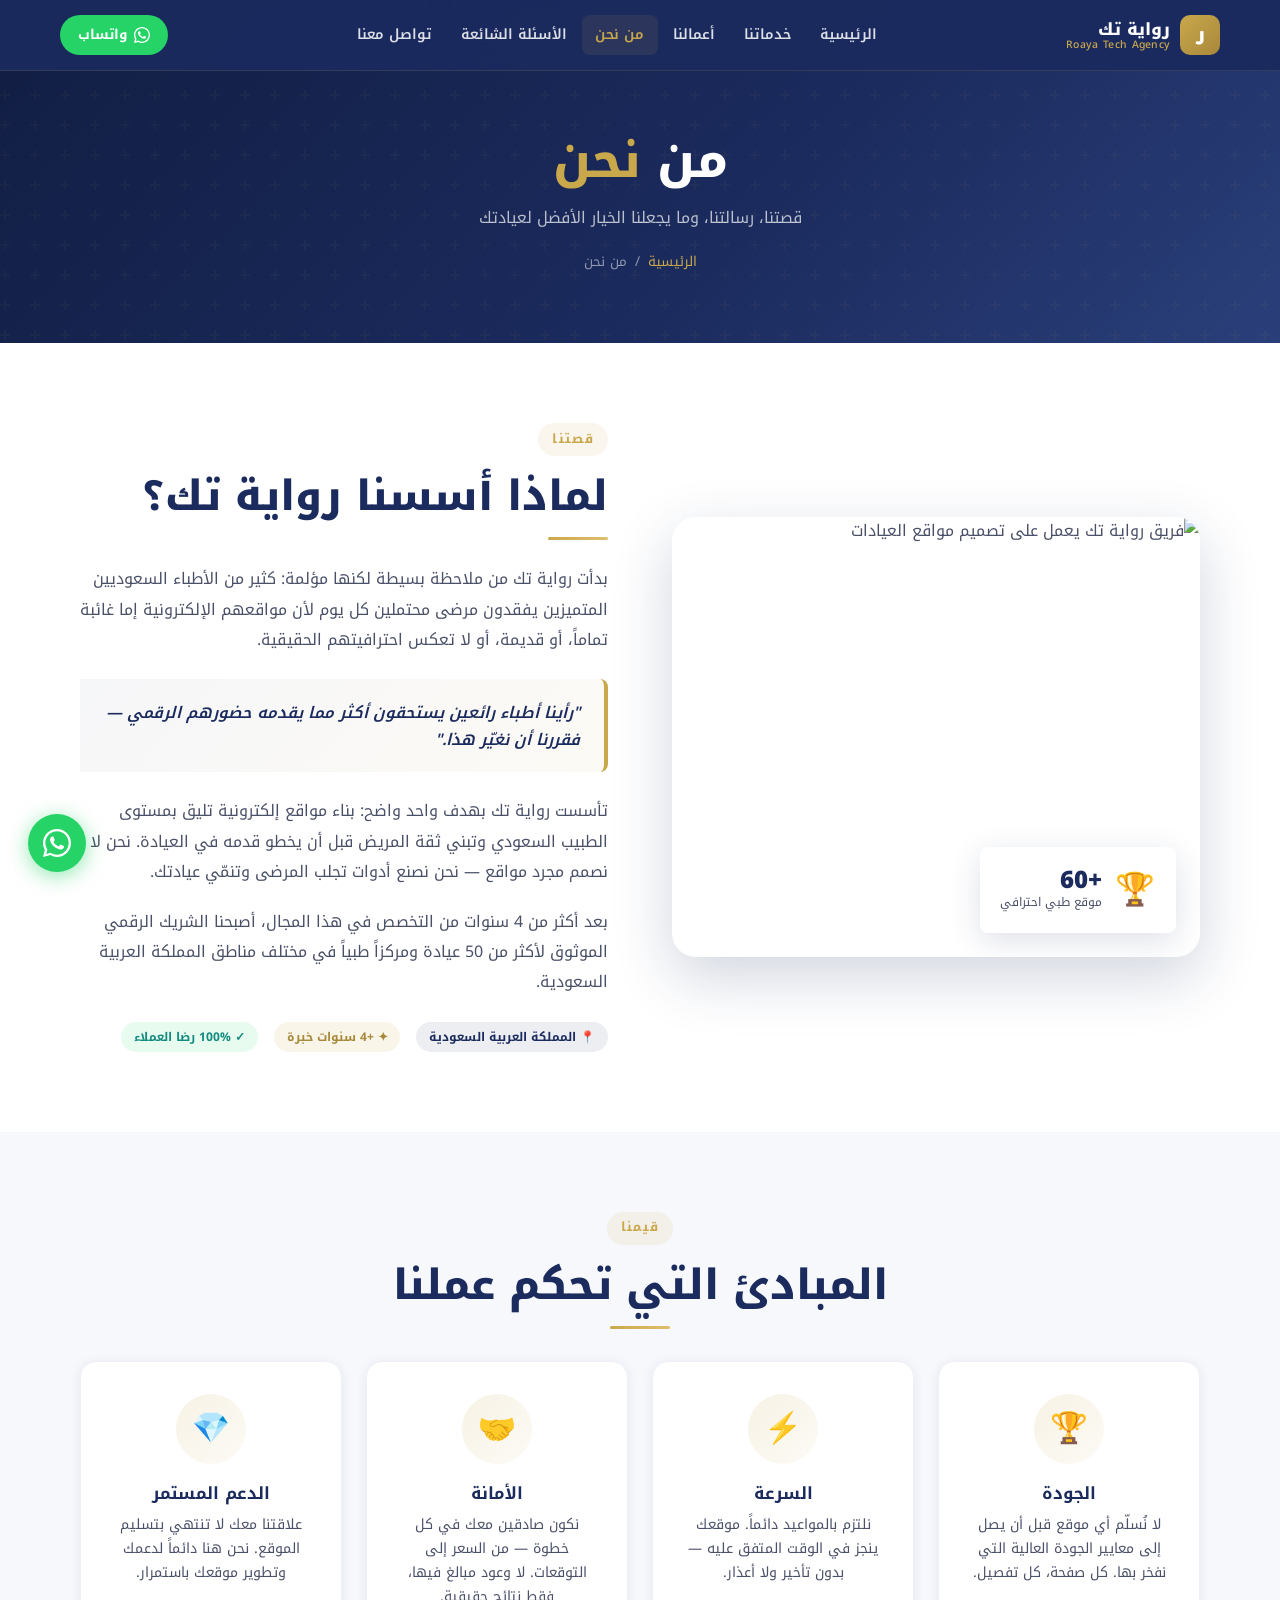
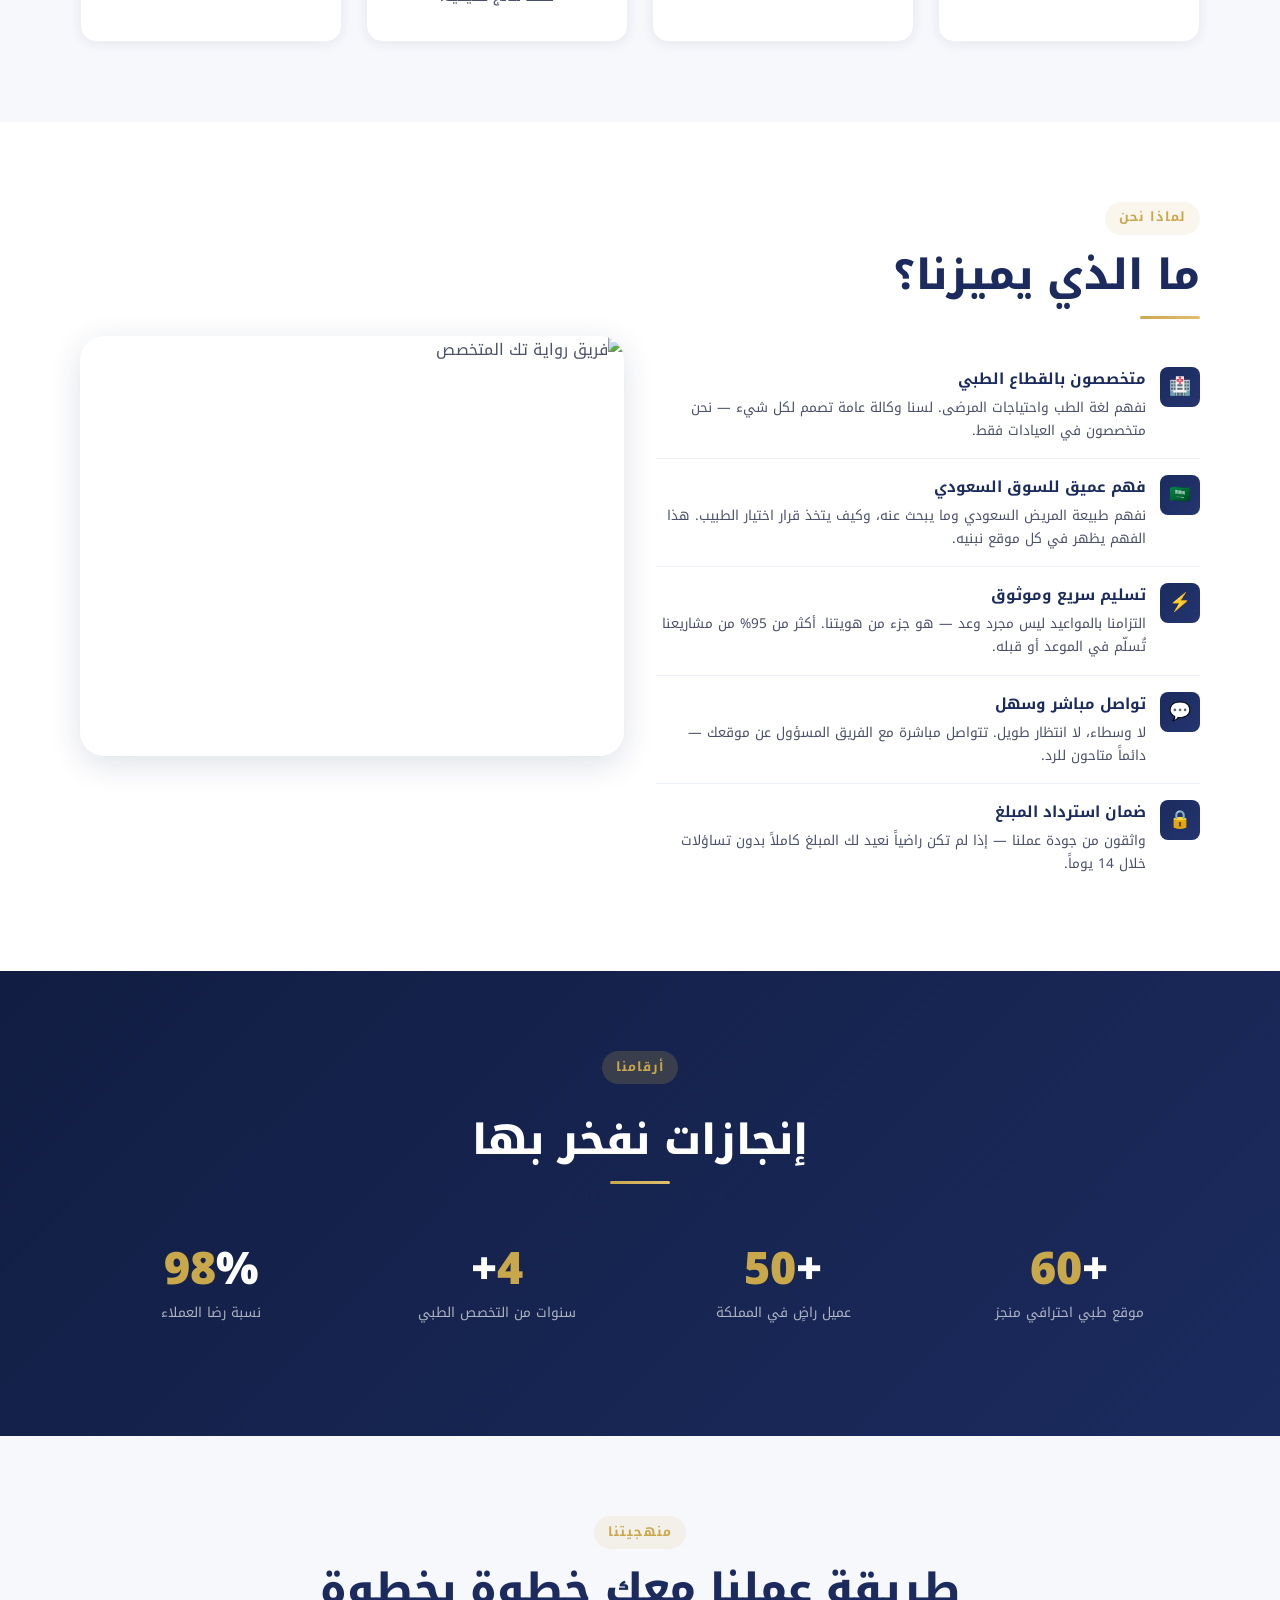
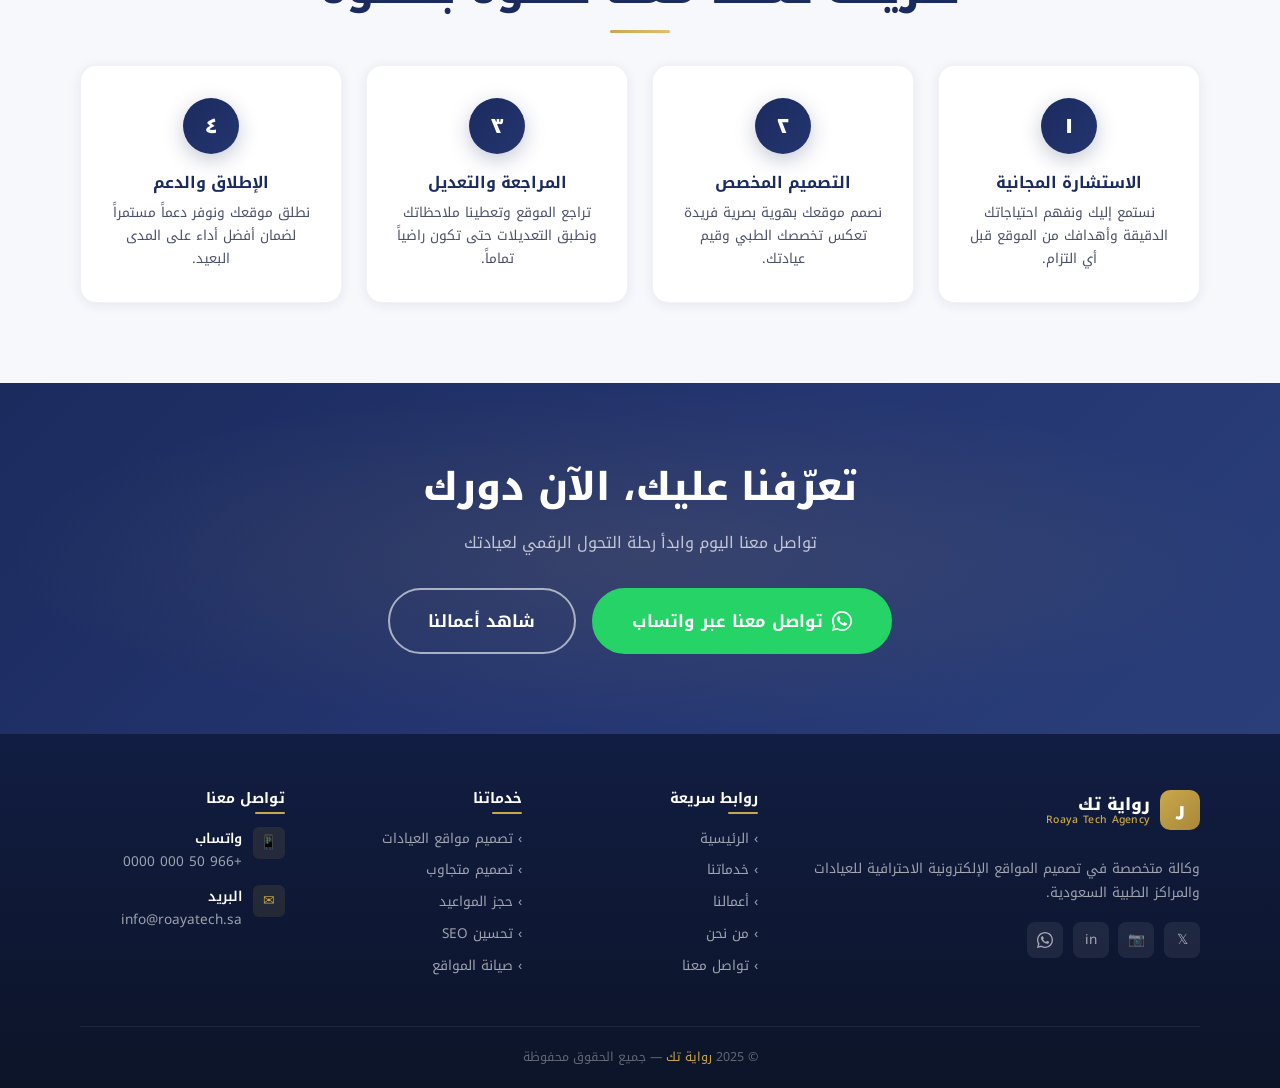
==== about.html @ 54362e65 "Initial commit — رواية تك agency website Co-authored-by: Cursor <cursoragent@cursor.com>" ====
<!DOCTYPE html>
<html lang="ar" dir="rtl">
<head>
  <meta charset="UTF-8" />
  <meta name="viewport" content="width=device-width, initial-scale=1.0" />
  <title>من نحن | رواية تك</title>
  <meta name="description" content="تعرّف على رواية تك — وكالة تصميم مواقع متخصصة في العيادات الطبية السعودية. قصتنا، قيمنا، وفريقنا." />
  <link rel="stylesheet" href="style.css" />
  <style>
    .about-story {
      display: grid;
      grid-template-columns: 1fr 1fr;
      gap: 4rem;
      align-items: center;
    }
    .about-story-img {
      border-radius: var(--radius-lg);
      overflow: hidden;
      box-shadow: var(--shadow-lg);
      position: relative;
    }
    .about-story-img img { width: 100%; height: 440px; object-fit: cover; }
    .about-story-badge {
      position: absolute;
      bottom: 1.5rem;
      right: 1.5rem;
      background: var(--white);
      border-radius: var(--radius-sm);
      padding: 1rem 1.3rem;
      box-shadow: var(--shadow-md);
      display: flex;
      align-items: center;
      gap: .8rem;
    }
    .about-badge-icon { font-size: 2rem; }
    .about-badge-num { font-size: 1.5rem; font-weight: 900; color: var(--navy); line-height: 1; }
    .about-badge-label { font-size: .75rem; color: var(--text-body); }

    .story-text { font-size: 1rem; line-height: 1.9; color: var(--text-body); margin-bottom: 1.2rem; }
    .story-highlight {
      background: linear-gradient(135deg, rgba(27,43,94,.04), rgba(201,168,76,.06));
      border-right: 4px solid var(--gold);
      padding: 1.2rem 1.5rem;
      border-radius: 0 var(--radius-sm) var(--radius-sm) 0;
      margin: 1.5rem 0;
      font-style: italic;
      color: var(--navy);
      font-weight: 600;
    }

    .values-grid { display: grid; grid-template-columns: repeat(4, 1fr); gap: 1.5rem; }

    .why-us-grid {
      display: grid;
      grid-template-columns: 1fr 1fr;
      gap: 2rem;
      align-items: center;
    }
    .why-us-list { list-style: none; }
    .why-us-item {
      display: flex;
      align-items: flex-start;
      gap: .9rem;
      padding: 1rem 0;
      border-bottom: 1px solid var(--light-gray);
    }
    .why-us-item:last-child { border-bottom: none; }
    .why-us-icon {
      width: 40px;
      height: 40px;
      border-radius: 8px;
      background: linear-gradient(135deg, var(--navy), var(--navy-light));
      color: var(--white);
      display: flex;
      align-items: center;
      justify-content: center;
      font-size: 1.1rem;
      flex-shrink: 0;
    }
    .why-us-title { font-weight: 700; color: var(--navy); font-size: .95rem; margin-bottom: .2rem; }
    .why-us-text  { font-size: .85rem; color: var(--text-body); }

    .why-us-img {
      border-radius: var(--radius-lg);
      overflow: hidden;
      box-shadow: var(--shadow-md);
    }
    .why-us-img img { width: 100%; height: 420px; object-fit: cover; }

    .stats-section { background: linear-gradient(135deg, var(--navy-dark), var(--navy)); }
    .stats-grid { display: grid; grid-template-columns: repeat(4, 1fr); gap: 1.5rem; }
    .stat-item { text-align: center; padding: 2rem 1rem; }
    .stat-num { font-size: 2.8rem; font-weight: 900; color: var(--white); line-height: 1; }
    .stat-num span { color: var(--gold); }
    .stat-label { font-size: .85rem; color: rgba(255,255,255,.65); margin-top: .5rem; }

    @media (max-width: 768px) {
      .about-story  { grid-template-columns: 1fr; }
      .about-story-img img { height: 280px; }
      .values-grid  { grid-template-columns: repeat(2, 1fr); }
      .why-us-grid  { grid-template-columns: 1fr; }
      .why-us-img   { display: none; }
      .stats-grid   { grid-template-columns: repeat(2, 1fr); }
    }
    @media (max-width: 480px) {
      .values-grid { grid-template-columns: 1fr; }
      .stats-grid  { grid-template-columns: 1fr; }
    }
  </style>
</head>
<body>

<!-- NAVBAR -->
<nav class="navbar" id="navbar">
  <div class="nav-inner">
    <a href="index.html" class="nav-logo">
      <div class="nav-logo-icon">ر</div>
      <div class="nav-logo-text">
        <span class="brand">رواية تك</span>
        <span class="tagline">Roaya Tech Agency</span>
      </div>
    </a>
    <div class="nav-links">
      <a href="index.html">الرئيسية</a>
      <a href="services.html">خدماتنا</a>
      <a href="portfolio.html">أعمالنا</a>
      <a href="about.html" class="active">من نحن</a>
      <a href="faq.html">الأسئلة الشائعة</a>
      <a href="contact.html">تواصل معنا</a>
    </div>
    <div class="nav-cta">
      <a href="https://wa.me/966500000000" target="_blank" class="nav-wa-btn">
        <svg width="16" height="16" viewBox="0 0 24 24" fill="currentColor"><path d="M17.472 14.382c-.297-.149-1.758-.867-2.03-.967-.273-.099-.471-.148-.67.15-.197.297-.767.966-.94 1.164-.173.199-.347.223-.644.075-.297-.15-1.255-.463-2.39-1.475-.883-.788-1.48-1.761-1.653-2.059-.173-.297-.018-.458.13-.606.134-.133.298-.347.446-.52.149-.174.198-.298.298-.497.099-.198.05-.371-.025-.52-.075-.149-.669-1.612-.916-2.207-.242-.579-.487-.5-.669-.51-.173-.008-.371-.01-.57-.01-.198 0-.52.074-.792.372-.272.297-1.04 1.016-1.04 2.479 0 1.462 1.065 2.875 1.213 3.074.149.198 2.096 3.2 5.077 4.487.709.306 1.262.489 1.694.625.712.227 1.36.195 1.871.118.571-.085 1.758-.719 2.006-1.413.248-.694.248-1.289.173-1.413-.074-.124-.272-.198-.57-.347z"/><path d="M12 0C5.373 0 0 5.373 0 12c0 2.124.556 4.118 1.528 5.845L0 24l6.335-1.652A11.953 11.953 0 0012 24c6.627 0 12-5.373 12-12S18.627 0 12 0zm0 22c-1.854 0-3.584-.504-5.073-1.385l-.363-.215-3.761.981.999-3.667-.236-.376A9.956 9.956 0 012 12C2 6.486 6.486 2 12 2s10 4.486 10 10-4.486 10-10 10z"/></svg>
        واتساب
      </a>
    </div>
    <div class="hamburger" id="hamburger" onclick="toggleMenu()"><span></span><span></span><span></span></div>
  </div>
</nav>
<div class="mobile-menu" id="mobileMenu">
  <a href="index.html">🏠 الرئيسية</a>
  <a href="services.html">⚡ خدماتنا</a>
  <a href="portfolio.html">🎨 أعمالنا</a>
  <a href="about.html">👥 من نحن</a>
  <a href="faq.html">❓ الأسئلة الشائعة</a>
  <a href="contact.html">📞 تواصل معنا</a>
  <a href="https://wa.me/966500000000" target="_blank" class="nav-wa-btn" style="margin-top:.5rem;justify-content:center;display:flex;">واتساب</a>
</div>

<!-- PAGE HERO -->
<section class="page-hero">
  <div class="container">
    <h1 class="page-hero-title" data-aos="fade-up">من <span>نحن</span></h1>
    <p class="page-hero-sub" data-aos="fade-up">قصتنا، رسالتنا، وما يجعلنا الخيار الأفضل لعيادتك</p>
    <div class="page-hero-breadcrumb">
      <a href="index.html">الرئيسية</a><span>/</span><span>من نحن</span>
    </div>
  </div>
</section>

<!-- OUR STORY -->
<section class="section">
  <div class="container">
    <div class="about-story">
      <div class="about-story-img" data-aos="fade-right">
        <img src="https://images.unsplash.com/photo-1519389950473-47ba0277781c?w=800&q=80" alt="فريق رواية تك يعمل على تصميم مواقع العيادات" loading="lazy" />
        <div class="about-story-badge">
          <div class="about-badge-icon">🏆</div>
          <div>
            <div class="about-badge-num">+60</div>
            <div class="about-badge-label">موقع طبي احترافي</div>
          </div>
        </div>
      </div>

      <div data-aos="fade-left">
        <span class="section-eyebrow">قصتنا</span>
        <h2 class="section-title" style="text-align:right;">لماذا أسسنا رواية تك؟</h2>
        <div class="gold-divider" style="margin:0 0 1.5rem;"></div>
        <p class="story-text">بدأت رواية تك من ملاحظة بسيطة لكنها مؤلمة: كثير من الأطباء السعوديين المتميزين يفقدون مرضى محتملين كل يوم لأن مواقعهم الإلكترونية إما غائبة تماماً، أو قديمة، أو لا تعكس احترافيتهم الحقيقية.</p>
        <div class="story-highlight">
          "رأينا أطباء رائعين يستحقون أكثر مما يقدمه حضورهم الرقمي — فقررنا أن نغيّر هذا."
        </div>
        <p class="story-text">تأسست رواية تك بهدف واحد واضح: بناء مواقع إلكترونية تليق بمستوى الطبيب السعودي وتبني ثقة المريض قبل أن يخطو قدمه في العيادة. نحن لا نصمم مجرد مواقع — نحن نصنع أدوات تجلب المرضى وتنمّي عيادتك.</p>
        <p class="story-text">بعد أكثر من 4 سنوات من التخصص في هذا المجال، أصبحنا الشريك الرقمي الموثوق لأكثر من 50 عيادة ومركزاً طبياً في مختلف مناطق المملكة العربية السعودية.</p>

        <div class="d-flex flex-wrap gap-2 mt-3">
          <div class="badge badge-navy">📍 المملكة العربية السعودية</div>
          <div class="badge badge-gold">✦ +4 سنوات خبرة</div>
          <div class="badge badge-green">✓ 100% رضا العملاء</div>
        </div>
      </div>
    </div>
  </div>
</section>

<!-- VALUES -->
<section class="section section-alt">
  <div class="container">
    <div class="text-center" data-aos="fade-up">
      <span class="section-eyebrow">قيمنا</span>
      <h2 class="section-title">المبادئ التي تحكم عملنا</h2>
      <div class="gold-divider"></div>
    </div>

    <div class="values-grid mt-4">
      <div class="value-card" data-aos="fade-up" data-aos-delay="0">
        <div class="value-icon">🏆</div>
        <h3 style="font-size:1.05rem;font-weight:700;color:var(--navy);margin-bottom:.5rem;">الجودة</h3>
        <p style="font-size:.88rem;color:var(--text-body);line-height:1.7;">لا نُسلّم أي موقع قبل أن يصل إلى معايير الجودة العالية التي نفخر بها. كل صفحة، كل تفصيل.</p>
      </div>
      <div class="value-card" data-aos="fade-up" data-aos-delay="80">
        <div class="value-icon">⚡</div>
        <h3 style="font-size:1.05rem;font-weight:700;color:var(--navy);margin-bottom:.5rem;">السرعة</h3>
        <p style="font-size:.88rem;color:var(--text-body);line-height:1.7;">نلتزم بالمواعيد دائماً. موقعك ينجز في الوقت المتفق عليه — بدون تأخير ولا أعذار.</p>
      </div>
      <div class="value-card" data-aos="fade-up" data-aos-delay="160">
        <div class="value-icon">🤝</div>
        <h3 style="font-size:1.05rem;font-weight:700;color:var(--navy);margin-bottom:.5rem;">الأمانة</h3>
        <p style="font-size:.88rem;color:var(--text-body);line-height:1.7;">نكون صادقين معك في كل خطوة — من السعر إلى التوقعات. لا وعود مبالغ فيها، فقط نتائج حقيقية.</p>
      </div>
      <div class="value-card" data-aos="fade-up" data-aos-delay="240">
        <div class="value-icon">💎</div>
        <h3 style="font-size:1.05rem;font-weight:700;color:var(--navy);margin-bottom:.5rem;">الدعم المستمر</h3>
        <p style="font-size:.88rem;color:var(--text-body);line-height:1.7;">علاقتنا معك لا تنتهي بتسليم الموقع. نحن هنا دائماً لدعمك وتطوير موقعك باستمرار.</p>
      </div>
    </div>
  </div>
</section>

<!-- WHY US -->
<section class="section">
  <div class="container">
    <div class="why-us-grid">
      <div data-aos="fade-right">
        <span class="section-eyebrow">لماذا نحن</span>
        <h2 class="section-title" style="text-align:right;">ما الذي يميزنا؟</h2>
        <div class="gold-divider" style="margin:0 0 2rem;"></div>

        <ul class="why-us-list">
          <li class="why-us-item">
            <div class="why-us-icon">🏥</div>
            <div>
              <div class="why-us-title">متخصصون بالقطاع الطبي</div>
              <div class="why-us-text">نفهم لغة الطب واحتياجات المرضى. لسنا وكالة عامة تصمم لكل شيء — نحن متخصصون في العيادات فقط.</div>
            </div>
          </li>
          <li class="why-us-item">
            <div class="why-us-icon">🇸🇦</div>
            <div>
              <div class="why-us-title">فهم عميق للسوق السعودي</div>
              <div class="why-us-text">نفهم طبيعة المريض السعودي وما يبحث عنه، وكيف يتخذ قرار اختيار الطبيب. هذا الفهم يظهر في كل موقع نبنيه.</div>
            </div>
          </li>
          <li class="why-us-item">
            <div class="why-us-icon">⚡</div>
            <div>
              <div class="why-us-title">تسليم سريع وموثوق</div>
              <div class="why-us-text">التزامنا بالمواعيد ليس مجرد وعد — هو جزء من هويتنا. أكثر من 95% من مشاريعنا تُسلّم في الموعد أو قبله.</div>
            </div>
          </li>
          <li class="why-us-item">
            <div class="why-us-icon">💬</div>
            <div>
              <div class="why-us-title">تواصل مباشر وسهل</div>
              <div class="why-us-text">لا وسطاء، لا انتظار طويل. تتواصل مباشرة مع الفريق المسؤول عن موقعك — دائماً متاحون للرد.</div>
            </div>
          </li>
          <li class="why-us-item">
            <div class="why-us-icon">🔒</div>
            <div>
              <div class="why-us-title">ضمان استرداد المبلغ</div>
              <div class="why-us-text">واثقون من جودة عملنا — إذا لم تكن راضياً نعيد لك المبلغ كاملاً بدون تساؤلات خلال 14 يوماً.</div>
            </div>
          </li>
        </ul>
      </div>

      <div class="why-us-img" data-aos="fade-left">
        <img src="https://images.unsplash.com/photo-1600880292203-757bb62b4baf?w=700&q=80" alt="فريق رواية تك المتخصص" loading="lazy" />
      </div>
    </div>
  </div>
</section>

<!-- STATS -->
<section class="stats-section section">
  <div class="container">
    <div class="text-center mb-4" data-aos="fade-up">
      <span class="section-eyebrow" style="background:rgba(201,168,76,.2);color:var(--gold);">أرقامنا</span>
      <h2 class="section-title text-white mt-2">إنجازات نفخر بها</h2>
      <div class="gold-divider"></div>
    </div>
    <div class="stats-grid">
      <div class="stat-item" data-aos="fade-up" data-aos-delay="0">
        <div class="stat-num">+<span>60</span></div>
        <div class="stat-label">موقع طبي احترافي منجز</div>
      </div>
      <div class="stat-item" data-aos="fade-up" data-aos-delay="100">
        <div class="stat-num">+<span>50</span></div>
        <div class="stat-label">عميل راضٍ في المملكة</div>
      </div>
      <div class="stat-item" data-aos="fade-up" data-aos-delay="200">
        <div class="stat-num"><span>4</span>+</div>
        <div class="stat-label">سنوات من التخصص الطبي</div>
      </div>
      <div class="stat-item" data-aos="fade-up" data-aos-delay="300">
        <div class="stat-num"><span>98</span>%</div>
        <div class="stat-label">نسبة رضا العملاء</div>
      </div>
    </div>
  </div>
</section>

<!-- PROCESS -->
<section class="section section-alt">
  <div class="container">
    <div class="text-center" data-aos="fade-up">
      <span class="section-eyebrow">منهجيتنا</span>
      <h2 class="section-title">طريقة عملنا معك خطوة بخطوة</h2>
      <div class="gold-divider"></div>
    </div>

    <div class="steps-grid mt-4">
      <div class="step-card card" data-aos="fade-up" data-aos-delay="0">
        <div class="step-number">١</div>
        <h3 class="step-title">الاستشارة المجانية</h3>
        <p class="step-text">نستمع إليك ونفهم احتياجاتك الدقيقة وأهدافك من الموقع قبل أي التزام.</p>
      </div>
      <div class="step-card card" data-aos="fade-up" data-aos-delay="100">
        <div class="step-number">٢</div>
        <h3 class="step-title">التصميم المخصص</h3>
        <p class="step-text">نصمم موقعك بهوية بصرية فريدة تعكس تخصصك الطبي وقيم عيادتك.</p>
      </div>
      <div class="step-card card" data-aos="fade-up" data-aos-delay="200">
        <div class="step-number">٣</div>
        <h3 class="step-title">المراجعة والتعديل</h3>
        <p class="step-text">تراجع الموقع وتعطينا ملاحظاتك ونطبق التعديلات حتى تكون راضياً تماماً.</p>
      </div>
      <div class="step-card card" data-aos="fade-up" data-aos-delay="300">
        <div class="step-number">٤</div>
        <h3 class="step-title">الإطلاق والدعم</h3>
        <p class="step-text">نطلق موقعك ونوفر دعماً مستمراً لضمان أفضل أداء على المدى البعيد.</p>
      </div>
    </div>
  </div>
</section>

<!-- CTA -->
<section class="cta-section">
  <div class="container">
    <div data-aos="fade-up">
      <h2 class="cta-title">تعرّفنا عليك، الآن دورك</h2>
      <p class="cta-sub">تواصل معنا اليوم وابدأ رحلة التحول الرقمي لعيادتك</p>
      <div class="cta-buttons">
        <a href="https://wa.me/966500000000?text=السلام عليكم، قرأت عن رواية تك وأريد موقعاً لعيادتي" target="_blank" class="btn btn-whatsapp btn-lg">
          <svg width="20" height="20" viewBox="0 0 24 24" fill="currentColor"><path d="M17.472 14.382c-.297-.149-1.758-.867-2.03-.967-.273-.099-.471-.148-.67.15-.197.297-.767.966-.94 1.164-.173.199-.347.223-.644.075-.297-.15-1.255-.463-2.39-1.475-.883-.788-1.48-1.761-1.653-2.059-.173-.297-.018-.458.13-.606.134-.133.298-.347.446-.52.149-.174.198-.298.298-.497.099-.198.05-.371-.025-.52-.075-.149-.669-1.612-.916-2.207-.242-.579-.487-.5-.669-.51-.173-.008-.371-.01-.57-.01-.198 0-.52.074-.792.372-.272.297-1.04 1.016-1.04 2.479 0 1.462 1.065 2.875 1.213 3.074.149.198 2.096 3.2 5.077 4.487.709.306 1.262.489 1.694.625.712.227 1.36.195 1.871.118.571-.085 1.758-.719 2.006-1.413.248-.694.248-1.289.173-1.413-.074-.124-.272-.198-.57-.347z"/><path d="M12 0C5.373 0 0 5.373 0 12c0 2.124.556 4.118 1.528 5.845L0 24l6.335-1.652A11.953 11.953 0 0012 24c6.627 0 12-5.373 12-12S18.627 0 12 0zm0 22c-1.854 0-3.584-.504-5.073-1.385l-.363-.215-3.761.981.999-3.667-.236-.376A9.956 9.956 0 012 12C2 6.486 6.486 2 12 2s10 4.486 10 10-4.486 10-10 10z"/></svg>
          تواصل معنا عبر واتساب
        </a>
        <a href="portfolio.html" class="btn btn-outline-white btn-lg">شاهد أعمالنا</a>
      </div>
    </div>
  </div>
</section>

<!-- FOOTER -->
<footer class="footer">
  <div class="container">
    <div class="footer-top">
      <div>
        <a href="index.html" class="nav-logo" style="margin-bottom:.8rem;display:inline-flex;">
          <div class="nav-logo-icon">ر</div>
          <div class="nav-logo-text">
            <span class="brand">رواية تك</span>
            <span class="tagline">Roaya Tech Agency</span>
          </div>
        </a>
        <p class="footer-brand-text">وكالة متخصصة في تصميم المواقع الإلكترونية الاحترافية للعيادات والمراكز الطبية السعودية.</p>
        <div class="footer-social">
          <a href="#" class="social-icon">𝕏</a>
          <a href="#" class="social-icon">📷</a>
          <a href="#" class="social-icon">in</a>
          <a href="https://wa.me/966500000000" target="_blank" class="social-icon"><svg width="16" height="16" viewBox="0 0 24 24" fill="currentColor"><path d="M17.472 14.382c-.297-.149-1.758-.867-2.03-.967-.273-.099-.471-.148-.67.15-.197.297-.767.966-.94 1.164-.173.199-.347.223-.644.075-.297-.15-1.255-.463-2.39-1.475-.883-.788-1.48-1.761-1.653-2.059-.173-.297-.018-.458.13-.606.134-.133.298-.347.446-.52.149-.174.198-.298.298-.497.099-.198.05-.371-.025-.52-.075-.149-.669-1.612-.916-2.207-.242-.579-.487-.5-.669-.51-.173-.008-.371-.01-.57-.01-.198 0-.52.074-.792.372-.272.297-1.04 1.016-1.04 2.479 0 1.462 1.065 2.875 1.213 3.074.149.198 2.096 3.2 5.077 4.487.709.306 1.262.489 1.694.625.712.227 1.36.195 1.871.118.571-.085 1.758-.719 2.006-1.413.248-.694.248-1.289.173-1.413-.074-.124-.272-.198-.57-.347z"/><path d="M12 0C5.373 0 0 5.373 0 12c0 2.124.556 4.118 1.528 5.845L0 24l6.335-1.652A11.953 11.953 0 0012 24c6.627 0 12-5.373 12-12S18.627 0 12 0zm0 22c-1.854 0-3.584-.504-5.073-1.385l-.363-.215-3.761.981.999-3.667-.236-.376A9.956 9.956 0 012 12C2 6.486 6.486 2 12 2s10 4.486 10 10-4.486 10-10 10z"/></svg></a>
        </div>
      </div>
      <div>
        <h4 class="footer-title">روابط سريعة</h4>
        <ul class="footer-links">
          <li><a href="index.html">› الرئيسية</a></li>
          <li><a href="services.html">› خدماتنا</a></li>
          <li><a href="portfolio.html">› أعمالنا</a></li>
          <li><a href="about.html">› من نحن</a></li>
          <li><a href="contact.html">› تواصل معنا</a></li>
        </ul>
      </div>
      <div>
        <h4 class="footer-title">خدماتنا</h4>
        <ul class="footer-links">
          <li><a href="services.html">› تصميم مواقع العيادات</a></li>
          <li><a href="services.html">› تصميم متجاوب</a></li>
          <li><a href="services.html">› حجز المواعيد</a></li>
          <li><a href="services.html">› تحسين SEO</a></li>
          <li><a href="services.html">› صيانة المواقع</a></li>
        </ul>
      </div>
      <div>
        <h4 class="footer-title">تواصل معنا</h4>
        <div class="footer-contact-item">
          <div class="footer-contact-icon">📱</div>
          <div><div style="color:var(--white);font-weight:600;">واتساب</div><div>+966 50 000 0000</div></div>
        </div>
        <div class="footer-contact-item">
          <div class="footer-contact-icon">✉</div>
          <div><div style="color:var(--white);font-weight:600;">البريد</div><div>info@roayatech.sa</div></div>
        </div>
      </div>
    </div>
  </div>
  <div class="footer-bottom">© 2025 <span>رواية تك</span> — جميع الحقوق محفوظة</div>
</footer>

<a href="https://wa.me/966500000000" target="_blank" class="float-wa">
  <svg viewBox="0 0 24 24"><path d="M17.472 14.382c-.297-.149-1.758-.867-2.03-.967-.273-.099-.471-.148-.67.15-.197.297-.767.966-.94 1.164-.173.199-.347.223-.644.075-.297-.15-1.255-.463-2.39-1.475-.883-.788-1.48-1.761-1.653-2.059-.173-.297-.018-.458.13-.606.134-.133.298-.347.446-.52.149-.174.198-.298.298-.497.099-.198.05-.371-.025-.52-.075-.149-.669-1.612-.916-2.207-.242-.579-.487-.5-.669-.51-.173-.008-.371-.01-.57-.01-.198 0-.52.074-.792.372-.272.297-1.04 1.016-1.04 2.479 0 1.462 1.065 2.875 1.213 3.074.149.198 2.096 3.2 5.077 4.487.709.306 1.262.489 1.694.625.712.227 1.36.195 1.871.118.571-.085 1.758-.719 2.006-1.413.248-.694.248-1.289.173-1.413-.074-.124-.272-.198-.57-.347z"/><path d="M12 0C5.373 0 0 5.373 0 12c0 2.124.556 4.118 1.528 5.845L0 24l6.335-1.652A11.953 11.953 0 0012 24c6.627 0 12-5.373 12-12S18.627 0 12 0zm0 22c-1.854 0-3.584-.504-5.073-1.385l-.363-.215-3.761.981.999-3.667-.236-.376A9.956 9.956 0 012 12C2 6.486 6.486 2 12 2s10 4.486 10 10-4.486 10-10 10z"/></svg>
</a>

<script>
  window.addEventListener('scroll', () => {
    document.getElementById('navbar').classList.toggle('scrolled', window.scrollY > 60);
  });
  function toggleMenu() { document.getElementById('mobileMenu').classList.toggle('open'); }

  const observer = new IntersectionObserver((entries) => {
    entries.forEach(e => { if (e.isIntersecting) e.target.classList.add('aos-animate'); });
  }, { threshold: 0.1, rootMargin: '0px 0px -50px 0px' });
  document.querySelectorAll('[data-aos]').forEach(el => {
    el.style.transitionDelay = (el.dataset.aosDelay || 0) + 'ms';
    observer.observe(el);
  });
</script>
</body>
</html>
---- style.css ----
/* ================================================================
   رواية تك — Roaya Tech | Shared Stylesheet
   Color Palette: Navy #1B2B5E | White #FFFFFF | Gold #C9A84C
   Font: Noto Kufi Arabic
================================================================ */

@import url('https://fonts.googleapis.com/css2?family=Noto+Kufi+Arabic:wght@300;400;500;600;700;800;900&display=swap');

/* ─── CSS Variables ─────────────────────────────────────────── */
:root {
  --navy:        #1B2B5E;
  --navy-dark:   #111d42;
  --navy-light:  #243570;
  --gold:        #C9A84C;
  --gold-light:  #e0bf6e;
  --gold-dark:   #a8883a;
  --white:       #FFFFFF;
  --off-white:   #F7F8FC;
  --light-gray:  #EEF0F7;
  --mid-gray:    #9AA0B9;
  --text-dark:   #1a1f36;
  --text-body:   #4a5068;
  --green-wa:    #25D366;
  --green-wa-dk: #128C7E;
  --shadow-sm:   0 2px 12px rgba(27,43,94,.08);
  --shadow-md:   0 8px 32px rgba(27,43,94,.14);
  --shadow-lg:   0 20px 60px rgba(27,43,94,.20);
  --radius-sm:   8px;
  --radius-md:   16px;
  --radius-lg:   24px;
  --radius-xl:   40px;
  --transition:  .35s cubic-bezier(.4,0,.2,1);
}

/* ─── Reset & Base ──────────────────────────────────────────── */
*, *::before, *::after { box-sizing: border-box; margin: 0; padding: 0; }

html {
  scroll-behavior: smooth;
  font-size: 16px;
}

body {
  font-family: 'Noto Kufi Arabic', sans-serif;
  direction: rtl;
  text-align: right;
  background: var(--white);
  color: var(--text-body);
  line-height: 1.7;
  overflow-x: hidden;
}

img { max-width: 100%; display: block; }
a  { text-decoration: none; color: inherit; }
ul { list-style: none; }
button { font-family: inherit; cursor: pointer; border: none; outline: none; }

/* ─── Typography ────────────────────────────────────────────── */
h1, h2, h3, h4, h5 {
  font-family: 'Noto Kufi Arabic', sans-serif;
  color: var(--text-dark);
  line-height: 1.3;
  font-weight: 800;
}

.section-eyebrow {
  display: inline-block;
  font-size: .8rem;
  font-weight: 700;
  letter-spacing: .08em;
  color: var(--gold);
  background: rgba(201,168,76,.10);
  padding: .35rem .9rem;
  border-radius: 50px;
  margin-bottom: .9rem;
  text-transform: uppercase;
}

.section-title {
  font-size: clamp(1.7rem, 4vw, 2.6rem);
  color: var(--navy);
  margin-bottom: .8rem;
}

.section-sub {
  font-size: 1rem;
  color: var(--text-body);
  max-width: 560px;
  margin: 0 auto 2.5rem;
}

.text-center { text-align: center; }
.text-white  { color: var(--white) !important; }
.text-gold   { color: var(--gold) !important; }
.text-navy   { color: var(--navy) !important; }

/* ─── Layout Helpers ────────────────────────────────────────── */
.container {
  width: 100%;
  max-width: 1160px;
  margin: 0 auto;
  padding: 0 1.25rem;
}

.section {
  padding: 80px 0;
}

.section-alt {
  background: var(--off-white);
}

/* ─── Buttons ───────────────────────────────────────────────── */
.btn {
  display: inline-flex;
  align-items: center;
  gap: .55rem;
  padding: .85rem 2rem;
  border-radius: 50px;
  font-size: .95rem;
  font-weight: 700;
  font-family: 'Noto Kufi Arabic', sans-serif;
  transition: var(--transition);
  white-space: nowrap;
  cursor: pointer;
  border: 2px solid transparent;
}

.btn-primary {
  background: var(--navy);
  color: var(--white);
  border-color: var(--navy);
}
.btn-primary:hover {
  background: var(--navy-dark);
  border-color: var(--navy-dark);
  transform: translateY(-2px);
  box-shadow: 0 8px 24px rgba(27,43,94,.35);
}

.btn-gold {
  background: var(--gold);
  color: var(--white);
  border-color: var(--gold);
}
.btn-gold:hover {
  background: var(--gold-dark);
  border-color: var(--gold-dark);
  transform: translateY(-2px);
  box-shadow: 0 8px 24px rgba(201,168,76,.40);
}

.btn-whatsapp {
  background: var(--green-wa);
  color: var(--white);
  border-color: var(--green-wa);
}
.btn-whatsapp:hover {
  background: var(--green-wa-dk);
  border-color: var(--green-wa-dk);
  transform: translateY(-2px);
  box-shadow: 0 8px 24px rgba(37,211,102,.40);
}

.btn-outline {
  background: transparent;
  color: var(--navy);
  border-color: var(--navy);
}
.btn-outline:hover {
  background: var(--navy);
  color: var(--white);
  transform: translateY(-2px);
}

.btn-outline-white {
  background: transparent;
  color: var(--white);
  border-color: rgba(255,255,255,.6);
}
.btn-outline-white:hover {
  background: var(--white);
  color: var(--navy);
}

.btn-lg { padding: 1.05rem 2.4rem; font-size: 1.05rem; }
.btn-sm { padding: .55rem 1.3rem; font-size: .85rem; }

/* ─── Navbar ────────────────────────────────────────────────── */
.navbar {
  position: fixed;
  top: 0;
  right: 0;
  left: 0;
  z-index: 1000;
  background: rgba(27,43,94,.95);
  backdrop-filter: blur(14px);
  -webkit-backdrop-filter: blur(14px);
  border-bottom: 1px solid rgba(201,168,76,.15);
  transition: var(--transition);
}

.navbar.scrolled {
  background: rgba(17,29,66,.98);
  box-shadow: var(--shadow-md);
}

.nav-inner {
  display: flex;
  align-items: center;
  justify-content: space-between;
  height: 70px;
  padding: 0 1.25rem;
  max-width: 1200px;
  margin: 0 auto;
}

.nav-logo {
  display: flex;
  align-items: center;
  gap: .6rem;
}

.nav-logo-icon {
  width: 40px;
  height: 40px;
  background: linear-gradient(135deg, var(--gold), var(--gold-dark));
  border-radius: 10px;
  display: flex;
  align-items: center;
  justify-content: center;
  font-size: 1.1rem;
  font-weight: 900;
  color: var(--white);
}

.nav-logo-text {
  display: flex;
  flex-direction: column;
  line-height: 1.1;
}

.nav-logo-text .brand { font-size: 1.05rem; font-weight: 800; color: var(--white); }
.nav-logo-text .tagline { font-size: .65rem; font-weight: 500; color: var(--gold); letter-spacing: .03em; }

.nav-links {
  display: flex;
  align-items: center;
  gap: .1rem;
}

.nav-links a {
  color: rgba(255,255,255,.85);
  font-size: .88rem;
  font-weight: 600;
  padding: .5rem .85rem;
  border-radius: 8px;
  transition: var(--transition);
}

.nav-links a:hover,
.nav-links a.active {
  color: var(--gold);
  background: rgba(201,168,76,.10);
}

.nav-cta {
  display: flex;
  align-items: center;
  gap: .75rem;
}

.nav-wa-btn {
  display: flex;
  align-items: center;
  gap: .4rem;
  background: var(--green-wa);
  color: var(--white);
  padding: .5rem 1.1rem;
  border-radius: 50px;
  font-size: .85rem;
  font-weight: 700;
  transition: var(--transition);
}

.nav-wa-btn:hover {
  background: var(--green-wa-dk);
  transform: translateY(-1px);
}

.hamburger {
  display: none;
  flex-direction: column;
  gap: 5px;
  cursor: pointer;
  padding: .3rem;
}

.hamburger span {
  display: block;
  width: 24px;
  height: 2px;
  background: var(--white);
  border-radius: 2px;
  transition: var(--transition);
}

/* Mobile nav */
.mobile-menu {
  display: none;
  position: fixed;
  top: 70px;
  right: 0;
  left: 0;
  background: var(--navy-dark);
  padding: 1rem 1.25rem;
  z-index: 999;
  border-bottom: 1px solid rgba(201,168,76,.15);
  animation: slideDown .25s ease;
}

.mobile-menu.open { display: block; }

.mobile-menu a {
  display: block;
  color: rgba(255,255,255,.85);
  font-size: .95rem;
  font-weight: 600;
  padding: .8rem .5rem;
  border-bottom: 1px solid rgba(255,255,255,.06);
  transition: var(--transition);
}

.mobile-menu a:hover { color: var(--gold); }
.mobile-menu .nav-wa-btn { margin-top: .75rem; justify-content: center; width: 100%; padding: .8rem; }

@keyframes slideDown {
  from { opacity: 0; transform: translateY(-10px); }
  to   { opacity: 1; transform: translateY(0); }
}

/* ─── Floating WhatsApp Button ──────────────────────────────── */
.float-wa {
  position: fixed;
  bottom: 1.75rem;
  left: 1.75rem;
  z-index: 900;
  width: 58px;
  height: 58px;
  border-radius: 50%;
  background: var(--green-wa);
  display: flex;
  align-items: center;
  justify-content: center;
  box-shadow: 0 4px 20px rgba(37,211,102,.5);
  transition: var(--transition);
  animation: pulse-wa 2.5s infinite;
}

.float-wa:hover {
  background: var(--green-wa-dk);
  transform: scale(1.1);
}

.float-wa svg { width: 28px; height: 28px; fill: var(--white); }

@keyframes pulse-wa {
  0%   { box-shadow: 0 0 0 0 rgba(37,211,102,.5); }
  70%  { box-shadow: 0 0 0 14px rgba(37,211,102,0); }
  100% { box-shadow: 0 0 0 0 rgba(37,211,102,0); }
}

/* ─── Page Hero Banner (inner pages) ───────────────────────── */
.page-hero {
  background: linear-gradient(135deg, var(--navy-dark) 0%, var(--navy) 60%, #2a3f7a 100%);
  padding: 130px 0 70px;
  text-align: center;
  position: relative;
  overflow: hidden;
}

.page-hero::before {
  content: '';
  position: absolute;
  inset: 0;
  background: url("data:image/svg+xml,%3Csvg width='60' height='60' viewBox='0 0 60 60' xmlns='http://www.w3.org/2000/svg'%3E%3Cg fill='none' fill-rule='evenodd'%3E%3Cg fill='%23C9A84C' fill-opacity='0.04'%3E%3Cpath d='M36 34v-4h-2v4h-4v2h4v4h2v-4h4v-2h-4zm0-30V0h-2v4h-4v2h4v4h2V6h4V4h-4zM6 34v-4H4v4H0v2h4v4h2v-4h4v-2H6zM6 4V0H4v4H0v2h4v4h2V6h4V4H6z'/%3E%3C/g%3E%3C/g%3E%3C/svg%3E");
}

.page-hero-title {
  font-size: clamp(1.8rem, 5vw, 3rem);
  color: var(--white);
  position: relative;
}

.page-hero-title span { color: var(--gold); }

.page-hero-sub {
  color: rgba(255,255,255,.7);
  font-size: 1rem;
  margin-top: .7rem;
  position: relative;
}

.page-hero-breadcrumb {
  display: flex;
  align-items: center;
  justify-content: center;
  gap: .5rem;
  margin-top: 1.2rem;
  font-size: .85rem;
  color: rgba(255,255,255,.5);
  position: relative;
}

.page-hero-breadcrumb a { color: var(--gold); }
.page-hero-breadcrumb a:hover { text-decoration: underline; }

/* ─── Cards ─────────────────────────────────────────────────── */
.card {
  background: var(--white);
  border-radius: var(--radius-md);
  box-shadow: var(--shadow-sm);
  padding: 2rem;
  transition: var(--transition);
  border: 1px solid rgba(27,43,94,.06);
}

.card:hover {
  box-shadow: var(--shadow-md);
  transform: translateY(-4px);
}

.card-icon {
  width: 60px;
  height: 60px;
  border-radius: var(--radius-sm);
  background: linear-gradient(135deg, rgba(201,168,76,.15), rgba(201,168,76,.05));
  display: flex;
  align-items: center;
  justify-content: center;
  margin-bottom: 1.25rem;
  font-size: 1.6rem;
  color: var(--gold);
}

.card-title {
  font-size: 1.1rem;
  font-weight: 700;
  color: var(--navy);
  margin-bottom: .5rem;
}

.card-text { font-size: .9rem; color: var(--text-body); }

/* ─── Grid Helpers ──────────────────────────────────────────── */
.grid-2 { display: grid; grid-template-columns: repeat(2, 1fr); gap: 1.5rem; }
.grid-3 { display: grid; grid-template-columns: repeat(3, 1fr); gap: 1.5rem; }
.grid-4 { display: grid; grid-template-columns: repeat(4, 1fr); gap: 1.5rem; }

/* ─── Trust / Stats Bar ─────────────────────────────────────── */
.trust-bar {
  background: var(--white);
  border-radius: var(--radius-md);
  box-shadow: var(--shadow-lg);
  display: flex;
  align-items: center;
  justify-content: space-around;
  padding: 1.75rem 2rem;
  gap: 1rem;
}

.trust-item {
  text-align: center;
  flex: 1;
}

.trust-item + .trust-item {
  border-right: 1px solid var(--light-gray);
}

.trust-number {
  font-size: 2rem;
  font-weight: 900;
  color: var(--navy);
  line-height: 1;
}

.trust-number span { color: var(--gold); }
.trust-label { font-size: .78rem; color: var(--text-body); margin-top: .3rem; font-weight: 600; }

/* ─── Process / Steps ───────────────────────────────────────── */
.steps-grid {
  display: grid;
  grid-template-columns: repeat(4, 1fr);
  gap: 1.5rem;
  position: relative;
}

.step-card {
  text-align: center;
  padding: 2rem 1.5rem;
  position: relative;
}

.step-number {
  width: 56px;
  height: 56px;
  border-radius: 50%;
  background: linear-gradient(135deg, var(--navy), var(--navy-light));
  color: var(--white);
  font-size: 1.3rem;
  font-weight: 900;
  display: flex;
  align-items: center;
  justify-content: center;
  margin: 0 auto 1.2rem;
  box-shadow: 0 6px 20px rgba(27,43,94,.25);
}

.step-title {
  font-size: 1rem;
  font-weight: 700;
  color: var(--navy);
  margin-bottom: .4rem;
}

.step-text { font-size: .85rem; color: var(--text-body); }

.step-connector {
  position: absolute;
  top: 50px;
  left: -30%;
  width: 60%;
  height: 2px;
  background: linear-gradient(90deg, var(--gold), transparent);
  z-index: -1;
}

/* ─── Pricing ───────────────────────────────────────────────── */
.pricing-grid {
  display: grid;
  grid-template-columns: repeat(3, 1fr);
  gap: 1.75rem;
  align-items: start;
}

.pricing-card {
  background: var(--white);
  border-radius: var(--radius-md);
  box-shadow: var(--shadow-sm);
  overflow: hidden;
  border: 2px solid var(--light-gray);
  transition: var(--transition);
}

.pricing-card:hover {
  transform: translateY(-6px);
  box-shadow: var(--shadow-md);
}

.pricing-card.featured {
  border-color: var(--gold);
  transform: scale(1.03);
  box-shadow: var(--shadow-md);
}

.pricing-card.featured:hover {
  transform: scale(1.03) translateY(-6px);
}

.pricing-badge {
  background: var(--gold);
  color: var(--white);
  text-align: center;
  font-size: .78rem;
  font-weight: 700;
  padding: .4rem;
  letter-spacing: .05em;
}

.pricing-header {
  padding: 2rem;
  text-align: center;
  background: var(--off-white);
  border-bottom: 1px solid var(--light-gray);
}

.pricing-card.featured .pricing-header { background: linear-gradient(135deg, var(--navy), var(--navy-light)); }
.pricing-card.featured .pricing-name  { color: var(--white); }
.pricing-card.featured .pricing-price { color: var(--gold); }
.pricing-card.featured .pricing-period { color: rgba(255,255,255,.6); }

.pricing-name  { font-size: 1.1rem; font-weight: 700; color: var(--navy); margin-bottom: .5rem; }
.pricing-price { font-size: 2.4rem; font-weight: 900; color: var(--navy); line-height: 1; }
.pricing-price sub { font-size: .9rem; font-weight: 600; vertical-align: baseline; }
.pricing-period { font-size: .8rem; color: var(--mid-gray); margin-top: .2rem; }

.pricing-body { padding: 1.75rem 2rem; }

.pricing-feature {
  display: flex;
  align-items: flex-start;
  gap: .65rem;
  padding: .55rem 0;
  font-size: .9rem;
  color: var(--text-body);
  border-bottom: 1px solid var(--light-gray);
}

.pricing-feature:last-child { border-bottom: none; }

.pricing-feature .check { color: var(--green-wa); font-size: 1rem; flex-shrink: 0; margin-top: .1rem; }
.pricing-feature .cross { color: var(--mid-gray); font-size: 1rem; flex-shrink: 0; margin-top: .1rem; }

.pricing-footer { padding: 0 2rem 2rem; }
.pricing-footer .btn { width: 100%; justify-content: center; }

/* ─── Testimonials ──────────────────────────────────────────── */
.testimonial-card {
  background: var(--white);
  border-radius: var(--radius-md);
  padding: 2rem;
  box-shadow: var(--shadow-sm);
  border: 1px solid var(--light-gray);
  transition: var(--transition);
  position: relative;
}

.testimonial-card:hover { box-shadow: var(--shadow-md); transform: translateY(-3px); }

.testimonial-quote {
  position: absolute;
  top: 1.2rem;
  left: 1.5rem;
  font-size: 3rem;
  color: var(--gold);
  opacity: .2;
  font-family: serif;
  line-height: 1;
}

.testimonial-stars {
  color: var(--gold);
  font-size: 1rem;
  letter-spacing: .1em;
  margin-bottom: .9rem;
}

.testimonial-text {
  font-size: .9rem;
  color: var(--text-body);
  line-height: 1.8;
  margin-bottom: 1.25rem;
}

.testimonial-author { display: flex; align-items: center; gap: .85rem; }

.testimonial-avatar {
  width: 46px;
  height: 46px;
  border-radius: 50%;
  background: linear-gradient(135deg, var(--navy), var(--navy-light));
  display: flex;
  align-items: center;
  justify-content: center;
  color: var(--white);
  font-weight: 700;
  font-size: .95rem;
  flex-shrink: 0;
}

.testimonial-name { font-weight: 700; font-size: .92rem; color: var(--navy); }
.testimonial-clinic { font-size: .78rem; color: var(--mid-gray); }

/* ─── FAQ Accordion ─────────────────────────────────────────── */
.faq-item {
  background: var(--white);
  border-radius: var(--radius-sm);
  margin-bottom: .9rem;
  box-shadow: var(--shadow-sm);
  border: 1px solid var(--light-gray);
  overflow: hidden;
  transition: var(--transition);
}

.faq-item.open { box-shadow: var(--shadow-md); border-color: rgba(201,168,76,.3); }

.faq-question {
  width: 100%;
  text-align: right;
  background: none;
  font-family: 'Noto Kufi Arabic', sans-serif;
  font-size: .95rem;
  font-weight: 700;
  color: var(--navy);
  padding: 1.2rem 1.5rem;
  display: flex;
  align-items: center;
  justify-content: space-between;
  gap: 1rem;
  cursor: pointer;
  transition: var(--transition);
}

.faq-question:hover { color: var(--gold); }
.faq-item.open .faq-question { color: var(--gold); }

.faq-icon {
  width: 28px;
  height: 28px;
  border-radius: 50%;
  background: var(--light-gray);
  display: flex;
  align-items: center;
  justify-content: center;
  flex-shrink: 0;
  font-size: .85rem;
  transition: var(--transition);
  color: var(--navy);
}

.faq-item.open .faq-icon {
  background: var(--gold);
  color: var(--white);
  transform: rotate(45deg);
}

.faq-answer {
  max-height: 0;
  overflow: hidden;
  transition: max-height .4s ease, padding .3s ease;
  font-size: .9rem;
  color: var(--text-body);
  line-height: 1.8;
}

.faq-answer-inner { padding: 0 1.5rem 1.2rem; }
.faq-item.open .faq-answer { max-height: 400px; }

/* ─── Portfolio Grid ────────────────────────────────────────── */
.portfolio-grid {
  display: grid;
  grid-template-columns: repeat(3, 1fr);
  gap: 1.75rem;
}

.portfolio-card {
  background: var(--white);
  border-radius: var(--radius-md);
  overflow: hidden;
  box-shadow: var(--shadow-sm);
  border: 1px solid var(--light-gray);
  transition: var(--transition);
}

.portfolio-card:hover { transform: translateY(-5px); box-shadow: var(--shadow-md); }

.portfolio-thumb {
  position: relative;
  height: 220px;
  overflow: hidden;
  background: var(--light-gray);
}

.portfolio-thumb img {
  width: 100%;
  height: 100%;
  object-fit: cover;
  transition: transform .5s ease;
}

.portfolio-card:hover .portfolio-thumb img { transform: scale(1.06); }

.portfolio-overlay {
  position: absolute;
  inset: 0;
  background: linear-gradient(to top, rgba(27,43,94,.85) 0%, transparent 60%);
  display: flex;
  align-items: flex-end;
  justify-content: center;
  padding: 1.25rem;
  opacity: 0;
  transition: var(--transition);
}

.portfolio-card:hover .portfolio-overlay { opacity: 1; }

.portfolio-body { padding: 1.5rem; }
.portfolio-cat { font-size: .75rem; font-weight: 700; color: var(--gold); margin-bottom: .3rem; text-transform: uppercase; letter-spacing: .06em; }
.portfolio-name { font-size: 1rem; font-weight: 700; color: var(--navy); margin-bottom: .4rem; }
.portfolio-tags { display: flex; flex-wrap: wrap; gap: .4rem; }
.portfolio-tag { font-size: .72rem; background: var(--light-gray); color: var(--navy); padding: .25rem .7rem; border-radius: 50px; font-weight: 600; }

/* Filter buttons */
.filter-bar {
  display: flex;
  align-items: center;
  justify-content: center;
  flex-wrap: wrap;
  gap: .6rem;
  margin-bottom: 2.5rem;
}

.filter-btn {
  background: var(--white);
  border: 2px solid var(--light-gray);
  color: var(--text-body);
  padding: .5rem 1.4rem;
  border-radius: 50px;
  font-size: .88rem;
  font-weight: 700;
  font-family: 'Noto Kufi Arabic', sans-serif;
  cursor: pointer;
  transition: var(--transition);
}

.filter-btn:hover,
.filter-btn.active {
  background: var(--navy);
  border-color: var(--navy);
  color: var(--white);
}

/* ─── Contact Form ──────────────────────────────────────────── */
.contact-form {
  background: var(--white);
  border-radius: var(--radius-lg);
  padding: 2.5rem;
  box-shadow: var(--shadow-md);
}

.form-group { margin-bottom: 1.4rem; }

.form-label {
  display: block;
  font-size: .88rem;
  font-weight: 700;
  color: var(--navy);
  margin-bottom: .5rem;
}

.form-control {
  width: 100%;
  background: var(--off-white);
  border: 1.5px solid var(--light-gray);
  border-radius: var(--radius-sm);
  padding: .85rem 1.1rem;
  font-family: 'Noto Kufi Arabic', sans-serif;
  font-size: .92rem;
  color: var(--text-dark);
  direction: rtl;
  text-align: right;
  transition: var(--transition);
  outline: none;
}

.form-control:focus {
  border-color: var(--navy);
  background: var(--white);
  box-shadow: 0 0 0 3px rgba(27,43,94,.08);
}

.form-control::placeholder { color: var(--mid-gray); }

textarea.form-control { resize: vertical; min-height: 130px; }

select.form-control { cursor: pointer; }

/* ─── Footer ────────────────────────────────────────────────── */
.footer {
  background: linear-gradient(180deg, var(--navy-dark) 0%, #0c1428 100%);
  color: rgba(255,255,255,.75);
  padding-top: 3.5rem;
}

.footer-top {
  display: grid;
  grid-template-columns: 2fr 1fr 1fr 1fr;
  gap: 2rem;
  padding-bottom: 2.5rem;
  border-bottom: 1px solid rgba(255,255,255,.07);
}

.footer-brand-text {
  font-size: .85rem;
  line-height: 1.8;
  margin-top: .85rem;
  color: rgba(255,255,255,.6);
}

.footer-title {
  font-size: .9rem;
  font-weight: 700;
  color: var(--white);
  margin-bottom: 1.1rem;
  position: relative;
}

.footer-title::after {
  content: '';
  position: absolute;
  bottom: -5px;
  right: 0;
  width: 30px;
  height: 2px;
  background: var(--gold);
  border-radius: 2px;
}

.footer-links li { margin-bottom: .55rem; }

.footer-links a {
  font-size: .85rem;
  color: rgba(255,255,255,.6);
  transition: var(--transition);
  display: flex;
  align-items: center;
  gap: .4rem;
}

.footer-links a:hover { color: var(--gold); padding-right: 4px; }

.footer-contact-item {
  display: flex;
  align-items: flex-start;
  gap: .7rem;
  margin-bottom: .75rem;
  font-size: .85rem;
  color: rgba(255,255,255,.6);
}

.footer-contact-icon {
  width: 32px;
  height: 32px;
  border-radius: 6px;
  background: rgba(201,168,76,.12);
  display: flex;
  align-items: center;
  justify-content: center;
  font-size: .85rem;
  color: var(--gold);
  flex-shrink: 0;
}

.footer-social {
  display: flex;
  gap: .6rem;
  margin-top: 1rem;
}

.social-icon {
  width: 36px;
  height: 36px;
  border-radius: 8px;
  background: rgba(255,255,255,.07);
  display: flex;
  align-items: center;
  justify-content: center;
  font-size: .85rem;
  color: rgba(255,255,255,.6);
  transition: var(--transition);
}

.social-icon:hover { background: var(--gold); color: var(--white); transform: translateY(-2px); }

.footer-bottom {
  text-align: center;
  padding: 1.25rem;
  font-size: .78rem;
  color: rgba(255,255,255,.35);
}

.footer-bottom span { color: var(--gold); }

/* ─── CTA Section ───────────────────────────────────────────── */
.cta-section {
  background: linear-gradient(135deg, var(--navy) 0%, var(--navy-light) 50%, #2a3f7a 100%);
  padding: 80px 0;
  text-align: center;
  position: relative;
  overflow: hidden;
}

.cta-section::before {
  content: '';
  position: absolute;
  inset: 0;
  background: radial-gradient(ellipse at center, rgba(201,168,76,.12) 0%, transparent 70%);
}

.cta-title { font-size: clamp(1.6rem, 4vw, 2.4rem); color: var(--white); margin-bottom: 1rem; position: relative; }
.cta-sub { color: rgba(255,255,255,.7); font-size: 1rem; margin-bottom: 2rem; position: relative; }

.cta-buttons { display: flex; align-items: center; justify-content: center; flex-wrap: wrap; gap: 1rem; position: relative; }

/* ─── Scroll Animations ─────────────────────────────────────── */
[data-aos] {
  opacity: 0;
  transition-property: opacity, transform;
  transition-duration: .7s;
  transition-timing-function: cubic-bezier(.4,0,.2,1);
}

[data-aos="fade-up"]    { transform: translateY(30px); }
[data-aos="fade-down"]  { transform: translateY(-30px); }
[data-aos="fade-right"] { transform: translateX(-30px); }
[data-aos="fade-left"]  { transform: translateX(30px); }
[data-aos="zoom-in"]    { transform: scale(.9); }

[data-aos].aos-animate {
  opacity: 1;
  transform: translate(0) scale(1);
}

/* ─── Divider ───────────────────────────────────────────────── */
.gold-divider {
  width: 60px;
  height: 3px;
  background: linear-gradient(90deg, var(--gold), var(--gold-light));
  border-radius: 3px;
  margin: .6rem auto 0;
}

/* ─── Badge ─────────────────────────────────────────────────── */
.badge {
  display: inline-flex;
  align-items: center;
  gap: .35rem;
  font-size: .75rem;
  font-weight: 700;
  padding: .3rem .8rem;
  border-radius: 50px;
}

.badge-gold  { background: rgba(201,168,76,.12); color: var(--gold-dark); }
.badge-navy  { background: rgba(27,43,94,.08);   color: var(--navy); }
.badge-green { background: rgba(37,211,102,.10); color: var(--green-wa-dk); }

/* ─── Service Cards ─────────────────────────────────────────── */
.service-card {
  background: var(--white);
  border-radius: var(--radius-md);
  padding: 2.2rem;
  box-shadow: var(--shadow-sm);
  border: 1px solid var(--light-gray);
  transition: var(--transition);
  position: relative;
  overflow: hidden;
}

.service-card::after {
  content: '';
  position: absolute;
  bottom: 0;
  right: 0;
  left: 0;
  height: 3px;
  background: linear-gradient(90deg, var(--gold), var(--navy));
  transform: scaleX(0);
  transform-origin: right;
  transition: transform .4s ease;
}

.service-card:hover { transform: translateY(-5px); box-shadow: var(--shadow-md); }
.service-card:hover::after { transform: scaleX(1); }

.service-icon {
  width: 64px;
  height: 64px;
  border-radius: var(--radius-sm);
  background: linear-gradient(135deg, var(--navy), var(--navy-light));
  display: flex;
  align-items: center;
  justify-content: center;
  margin-bottom: 1.3rem;
  font-size: 1.7rem;
  color: var(--white);
}

.service-title { font-size: 1.1rem; font-weight: 700; color: var(--navy); margin-bottom: .5rem; }
.service-text  { font-size: .88rem; color: var(--text-body); line-height: 1.75; }

/* ─── Values ────────────────────────────────────────────────── */
.value-card {
  background: var(--white);
  border-radius: var(--radius-md);
  padding: 2rem;
  text-align: center;
  box-shadow: var(--shadow-sm);
  border: 1px solid var(--light-gray);
  transition: var(--transition);
}

.value-card:hover { transform: translateY(-4px); box-shadow: var(--shadow-md); }

.value-icon {
  width: 70px;
  height: 70px;
  border-radius: 50%;
  background: linear-gradient(135deg, rgba(201,168,76,.15), rgba(201,168,76,.05));
  display: flex;
  align-items: center;
  justify-content: center;
  margin: 0 auto 1.2rem;
  font-size: 1.9rem;
}

/* ─── Responsive ────────────────────────────────────────────── */

/* Tablet — ≤ 960px */
@media (max-width: 960px) {
  .section { padding: 60px 0; }

  .grid-4 { grid-template-columns: repeat(2, 1fr); }
  .grid-3 { grid-template-columns: repeat(2, 1fr); }
  .steps-grid { grid-template-columns: repeat(2, 1fr); }
  .pricing-grid { grid-template-columns: 1fr; max-width: 420px; margin: 0 auto; }
  .pricing-card.featured { transform: none; }
  .portfolio-grid { grid-template-columns: repeat(2, 1fr); }
  .footer-top { grid-template-columns: 1fr 1fr; }

  .nav-links { display: none; }
  .nav-cta   { display: none; }
  .hamburger { display: flex; }
  .trust-bar { flex-wrap: wrap; gap: 1.2rem; }
  .trust-item + .trust-item { border-right: none; }
}

/* Mobile — ≤ 600px */
@media (max-width: 600px) {
  .section { padding: 48px 0; }

  .grid-2, .grid-3, .grid-4, .steps-grid, .portfolio-grid { grid-template-columns: 1fr; }
  .footer-top { grid-template-columns: 1fr; }
  .trust-bar { padding: 1.25rem; }
  .trust-number { font-size: 1.6rem; }
  .section-title { font-size: 1.6rem; }
  .contact-form { padding: 1.5rem; }
}

/* ─── Utility ───────────────────────────────────────────────── */
.mt-1 { margin-top: .5rem; }
.mt-2 { margin-top: 1rem; }
.mt-3 { margin-top: 1.5rem; }
.mt-4 { margin-top: 2rem; }
.mb-2 { margin-bottom: 1rem; }
.mb-3 { margin-bottom: 1.5rem; }
.mb-4 { margin-bottom: 2rem; }
.d-flex { display: flex; }
.align-center { align-items: center; }
.justify-center { justify-content: center; }
.flex-wrap { flex-wrap: wrap; }
.gap-1 { gap: .5rem; }
.gap-2 { gap: 1rem; }
.gap-3 { gap: 1.5rem; }
.w-100 { width: 100%; }
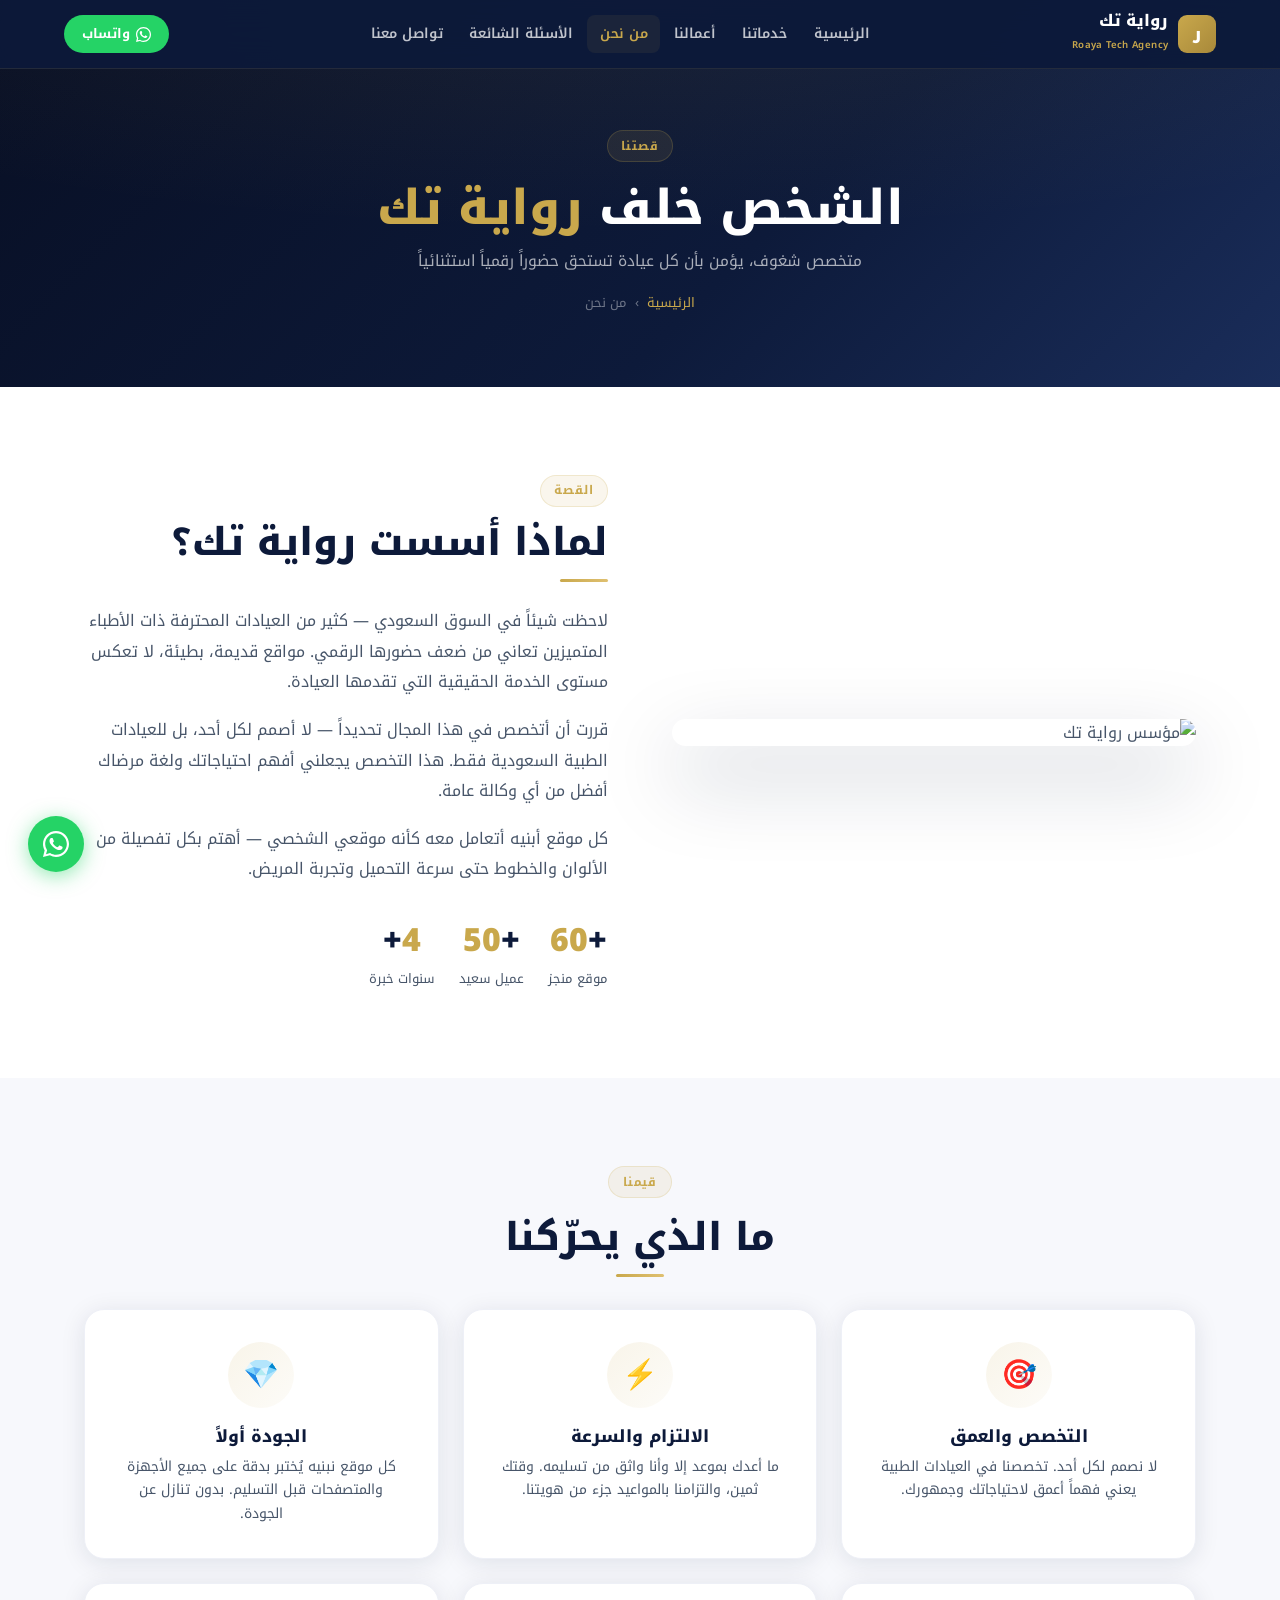
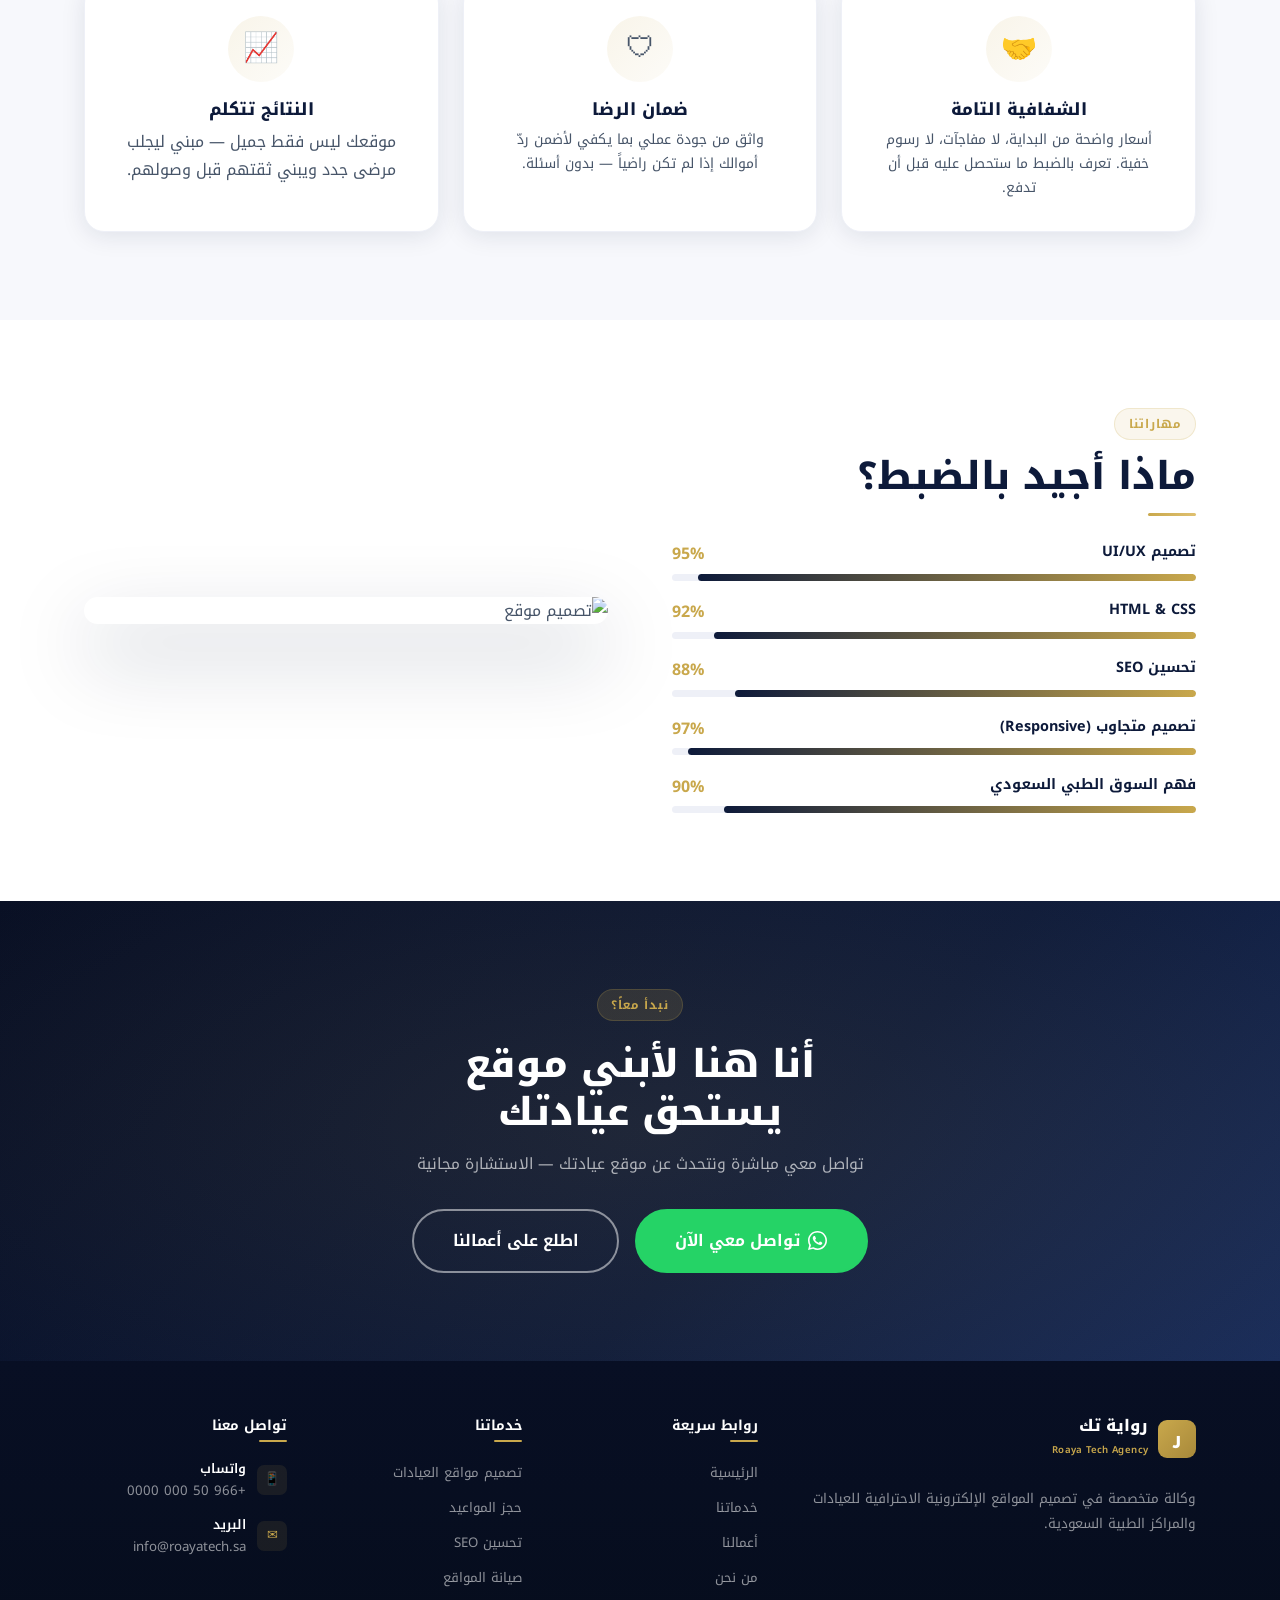
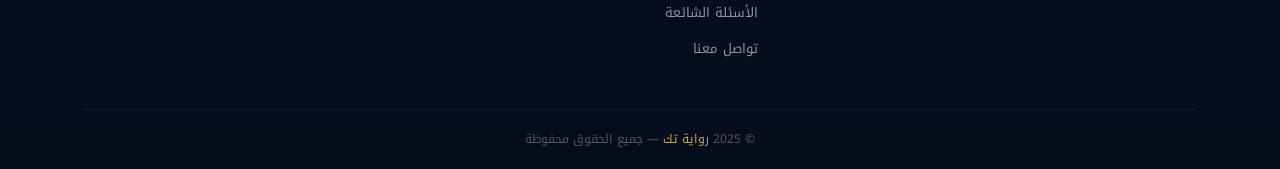
==== commit f3979777: "redesign: complete premium rebuild v2 - dark hero, new design system, converting copy Co-authored-by" ====
--- a/about.html
+++ b/about.html
@@ -4,109 +4,8 @@
   <meta charset="UTF-8" />
   <meta name="viewport" content="width=device-width, initial-scale=1.0" />
   <title>من نحن | رواية تك</title>
-  <meta name="description" content="تعرّف على رواية تك — وكالة تصميم مواقع متخصصة في العيادات الطبية السعودية. قصتنا، قيمنا، وفريقنا." />
+  <meta name="description" content="تعرف على رواية تك — الشخص خلف المواقع الاحترافية للعيادات السعودية." />
   <link rel="stylesheet" href="style.css" />
-  <style>
-    .about-story {
-      display: grid;
-      grid-template-columns: 1fr 1fr;
-      gap: 4rem;
-      align-items: center;
-    }
-    .about-story-img {
-      border-radius: var(--radius-lg);
-      overflow: hidden;
-      box-shadow: var(--shadow-lg);
-      position: relative;
-    }
-    .about-story-img img { width: 100%; height: 440px; object-fit: cover; }
-    .about-story-badge {
-      position: absolute;
-      bottom: 1.5rem;
-      right: 1.5rem;
-      background: var(--white);
-      border-radius: var(--radius-sm);
-      padding: 1rem 1.3rem;
-      box-shadow: var(--shadow-md);
-      display: flex;
-      align-items: center;
-      gap: .8rem;
-    }
-    .about-badge-icon { font-size: 2rem; }
-    .about-badge-num { font-size: 1.5rem; font-weight: 900; color: var(--navy); line-height: 1; }
-    .about-badge-label { font-size: .75rem; color: var(--text-body); }
-
-    .story-text { font-size: 1rem; line-height: 1.9; color: var(--text-body); margin-bottom: 1.2rem; }
-    .story-highlight {
-      background: linear-gradient(135deg, rgba(27,43,94,.04), rgba(201,168,76,.06));
-      border-right: 4px solid var(--gold);
-      padding: 1.2rem 1.5rem;
-      border-radius: 0 var(--radius-sm) var(--radius-sm) 0;
-      margin: 1.5rem 0;
-      font-style: italic;
-      color: var(--navy);
-      font-weight: 600;
-    }
-
-    .values-grid { display: grid; grid-template-columns: repeat(4, 1fr); gap: 1.5rem; }
-
-    .why-us-grid {
-      display: grid;
-      grid-template-columns: 1fr 1fr;
-      gap: 2rem;
-      align-items: center;
-    }
-    .why-us-list { list-style: none; }
-    .why-us-item {
-      display: flex;
-      align-items: flex-start;
-      gap: .9rem;
-      padding: 1rem 0;
-      border-bottom: 1px solid var(--light-gray);
-    }
-    .why-us-item:last-child { border-bottom: none; }
-    .why-us-icon {
-      width: 40px;
-      height: 40px;
-      border-radius: 8px;
-      background: linear-gradient(135deg, var(--navy), var(--navy-light));
-      color: var(--white);
-      display: flex;
-      align-items: center;
-      justify-content: center;
-      font-size: 1.1rem;
-      flex-shrink: 0;
-    }
-    .why-us-title { font-weight: 700; color: var(--navy); font-size: .95rem; margin-bottom: .2rem; }
-    .why-us-text  { font-size: .85rem; color: var(--text-body); }
-
-    .why-us-img {
-      border-radius: var(--radius-lg);
-      overflow: hidden;
-      box-shadow: var(--shadow-md);
-    }
-    .why-us-img img { width: 100%; height: 420px; object-fit: cover; }
-
-    .stats-section { background: linear-gradient(135deg, var(--navy-dark), var(--navy)); }
-    .stats-grid { display: grid; grid-template-columns: repeat(4, 1fr); gap: 1.5rem; }
-    .stat-item { text-align: center; padding: 2rem 1rem; }
-    .stat-num { font-size: 2.8rem; font-weight: 900; color: var(--white); line-height: 1; }
-    .stat-num span { color: var(--gold); }
-    .stat-label { font-size: .85rem; color: rgba(255,255,255,.65); margin-top: .5rem; }
-
-    @media (max-width: 768px) {
-      .about-story  { grid-template-columns: 1fr; }
-      .about-story-img img { height: 280px; }
-      .values-grid  { grid-template-columns: repeat(2, 1fr); }
-      .why-us-grid  { grid-template-columns: 1fr; }
-      .why-us-img   { display: none; }
-      .stats-grid   { grid-template-columns: repeat(2, 1fr); }
-    }
-    @media (max-width: 480px) {
-      .values-grid { grid-template-columns: 1fr; }
-      .stats-grid  { grid-template-columns: 1fr; }
-    }
-  </style>
 </head>
 <body>
 
@@ -115,10 +14,7 @@
   <div class="nav-inner">
     <a href="index.html" class="nav-logo">
       <div class="nav-logo-icon">ر</div>
-      <div class="nav-logo-text">
-        <span class="brand">رواية تك</span>
-        <span class="tagline">Roaya Tech Agency</span>
-      </div>
+      <div class="nav-logo-text"><span class="brand">رواية تك</span><span class="tag">Roaya Tech Agency</span></div>
     </a>
     <div class="nav-links">
       <a href="index.html">الرئيسية</a>
@@ -129,68 +25,67 @@
       <a href="contact.html">تواصل معنا</a>
     </div>
     <div class="nav-cta">
-      <a href="https://wa.me/966500000000" target="_blank" class="nav-wa-btn">
-        <svg width="16" height="16" viewBox="0 0 24 24" fill="currentColor"><path d="M17.472 14.382c-.297-.149-1.758-.867-2.03-.967-.273-.099-.471-.148-.67.15-.197.297-.767.966-.94 1.164-.173.199-.347.223-.644.075-.297-.15-1.255-.463-2.39-1.475-.883-.788-1.48-1.761-1.653-2.059-.173-.297-.018-.458.13-.606.134-.133.298-.347.446-.52.149-.174.198-.298.298-.497.099-.198.05-.371-.025-.52-.075-.149-.669-1.612-.916-2.207-.242-.579-.487-.5-.669-.51-.173-.008-.371-.01-.57-.01-.198 0-.52.074-.792.372-.272.297-1.04 1.016-1.04 2.479 0 1.462 1.065 2.875 1.213 3.074.149.198 2.096 3.2 5.077 4.487.709.306 1.262.489 1.694.625.712.227 1.36.195 1.871.118.571-.085 1.758-.719 2.006-1.413.248-.694.248-1.289.173-1.413-.074-.124-.272-.198-.57-.347z"/><path d="M12 0C5.373 0 0 5.373 0 12c0 2.124.556 4.118 1.528 5.845L0 24l6.335-1.652A11.953 11.953 0 0012 24c6.627 0 12-5.373 12-12S18.627 0 12 0zm0 22c-1.854 0-3.584-.504-5.073-1.385l-.363-.215-3.761.981.999-3.667-.236-.376A9.956 9.956 0 012 12C2 6.486 6.486 2 12 2s10 4.486 10 10-4.486 10-10 10z"/></svg>
+      <a href="https://wa.me/966500000000" target="_blank" class="nav-wa">
+        <svg width="15" height="15" viewBox="0 0 24 24" fill="currentColor"><path d="M17.472 14.382c-.297-.149-1.758-.867-2.03-.967-.273-.099-.471-.148-.67.15-.197.297-.767.966-.94 1.164-.173.199-.347.223-.644.075-.297-.15-1.255-.463-2.39-1.475-.883-.788-1.48-1.761-1.653-2.059-.173-.297-.018-.458.13-.606.134-.133.298-.347.446-.52.149-.174.198-.298.298-.497.099-.198.05-.371-.025-.52-.075-.149-.669-1.612-.916-2.207-.242-.579-.487-.5-.669-.51-.173-.008-.371-.01-.57-.01-.198 0-.52.074-.792.372-.272.297-1.04 1.016-1.04 2.479 0 1.462 1.065 2.875 1.213 3.074.149.198 2.096 3.2 5.077 4.487.709.306 1.262.489 1.694.625.712.227 1.36.195 1.871.118.571-.085 1.758-.719 2.006-1.413.248-.694.248-1.289.173-1.413-.074-.124-.272-.198-.57-.347z"/><path d="M12 0C5.373 0 0 5.373 0 12c0 2.124.556 4.118 1.528 5.845L0 24l6.335-1.652A11.953 11.953 0 0012 24c6.627 0 12-5.373 12-12S18.627 0 12 0zm0 22c-1.854 0-3.584-.504-5.073-1.385l-.363-.215-3.761.981.999-3.667-.236-.376A9.956 9.956 0 012 12C2 6.486 6.486 2 12 2s10 4.486 10 10-4.486 10-10 10z"/></svg>
         واتساب
       </a>
     </div>
-    <div class="hamburger" id="hamburger" onclick="toggleMenu()"><span></span><span></span><span></span></div>
+    <div class="hamburger" onclick="toggleMenu()"><span></span><span></span><span></span></div>
   </div>
 </nav>
 <div class="mobile-menu" id="mobileMenu">
-  <a href="index.html">🏠 الرئيسية</a>
-  <a href="services.html">⚡ خدماتنا</a>
-  <a href="portfolio.html">🎨 أعمالنا</a>
-  <a href="about.html">👥 من نحن</a>
-  <a href="faq.html">❓ الأسئلة الشائعة</a>
-  <a href="contact.html">📞 تواصل معنا</a>
-  <a href="https://wa.me/966500000000" target="_blank" class="nav-wa-btn" style="margin-top:.5rem;justify-content:center;display:flex;">واتساب</a>
+  <a href="index.html">الرئيسية</a>
+  <a href="services.html">خدماتنا</a>
+  <a href="portfolio.html">أعمالنا</a>
+  <a href="about.html">من نحن</a>
+  <a href="faq.html">الأسئلة الشائعة</a>
+  <a href="contact.html">تواصل معنا</a>
+  <a href="https://wa.me/966500000000" target="_blank" class="nav-wa" style="margin-top:.7rem;justify-content:center;display:flex;">تواصل عبر واتساب</a>
 </div>
 
 <!-- PAGE HERO -->
 <section class="page-hero">
   <div class="container">
-    <h1 class="page-hero-title" data-aos="fade-up">من <span>نحن</span></h1>
-    <p class="page-hero-sub" data-aos="fade-up">قصتنا، رسالتنا، وما يجعلنا الخيار الأفضل لعيادتك</p>
+    <span class="eyebrow">قصتنا</span>
+    <h1 class="page-hero-title">الشخص خلف <span>رواية تك</span></h1>
+    <p class="page-hero-sub">متخصص شغوف، يؤمن بأن كل عيادة تستحق حضوراً رقمياً استثنائياً</p>
     <div class="page-hero-breadcrumb">
-      <a href="index.html">الرئيسية</a><span>/</span><span>من نحن</span>
-    </div>
-  </div>
-</section>
-
-<!-- OUR STORY -->
+      <a href="index.html">الرئيسية</a> <span>›</span> <span>من نحن</span>
+    </div>
+  </div>
+</section>
+
+<!-- STORY -->
 <section class="section">
   <div class="container">
-    <div class="about-story">
-      <div class="about-story-img" data-aos="fade-right">
-        <img src="https://images.unsplash.com/photo-1519389950473-47ba0277781c?w=800&q=80" alt="فريق رواية تك يعمل على تصميم مواقع العيادات" loading="lazy" />
-        <div class="about-story-badge">
-          <div class="about-badge-icon">🏆</div>
-          <div>
-            <div class="about-badge-num">+60</div>
-            <div class="about-badge-label">موقع طبي احترافي</div>
+    <div style="display:grid;grid-template-columns:1fr 1fr;gap:4rem;align-items:center;" class="about-grid">
+      <div data-aos="fade-right">
+        <img src="https://images.unsplash.com/photo-1507003211169-0a1dd7228f2d?w=700&q=80" alt="مؤسس رواية تك" style="width:100%;border-radius:var(--radius-xl);box-shadow:var(--shadow-xl);" loading="lazy" />
+      </div>
+      <div data-aos="fade-left">
+        <span class="eyebrow" style="margin-bottom:.8rem;">القصة</span>
+        <h2 class="section-title" style="text-align:right;">لماذا أسست رواية تك؟</h2>
+        <span class="gold-line" style="margin:0 0 1.5rem;"></span>
+        <p style="color:var(--text-body);line-height:1.9;margin-bottom:1.1rem;">لاحظت شيئاً في السوق السعودي — كثير من العيادات المحترفة ذات الأطباء المتميزين تعاني من ضعف حضورها الرقمي. مواقع قديمة، بطيئة، لا تعكس مستوى الخدمة الحقيقية التي تقدمها العيادة.</p>
+        <p style="color:var(--text-body);line-height:1.9;margin-bottom:1.1rem;">قررت أن أتخصص في هذا المجال تحديداً — لا أصمم لكل أحد، بل للعيادات الطبية السعودية فقط. هذا التخصص يجعلني أفهم احتياجاتك ولغة مرضاك أفضل من أي وكالة عامة.</p>
+        <p style="color:var(--text-body);line-height:1.9;margin-bottom:1.8rem;">كل موقع أبنيه أتعامل معه كأنه موقعي الشخصي — أهتم بكل تفصيلة من الألوان والخطوط حتى سرعة التحميل وتجربة المريض.</p>
+        <div style="display:flex;gap:1.5rem;flex-wrap:wrap;">
+          <div style="text-align:center;">
+            <div style="font-size:2rem;font-weight:900;color:var(--navy);">+<span style="color:var(--gold);">60</span></div>
+            <div style="font-size:.82rem;color:var(--text-body);">موقع منجز</div>
+          </div>
+          <div style="text-align:center;">
+            <div style="font-size:2rem;font-weight:900;color:var(--navy);">+<span style="color:var(--gold);">50</span></div>
+            <div style="font-size:.82rem;color:var(--text-body);">عميل سعيد</div>
+          </div>
+          <div style="text-align:center;">
+            <div style="font-size:2rem;font-weight:900;color:var(--navy);"><span style="color:var(--gold);">4</span>+</div>
+            <div style="font-size:.82rem;color:var(--text-body);">سنوات خبرة</div>
           </div>
         </div>
       </div>
-
-      <div data-aos="fade-left">
-        <span class="section-eyebrow">قصتنا</span>
-        <h2 class="section-title" style="text-align:right;">لماذا أسسنا رواية تك؟</h2>
-        <div class="gold-divider" style="margin:0 0 1.5rem;"></div>
-        <p class="story-text">بدأت رواية تك من ملاحظة بسيطة لكنها مؤلمة: كثير من الأطباء السعوديين المتميزين يفقدون مرضى محتملين كل يوم لأن مواقعهم الإلكترونية إما غائبة تماماً، أو قديمة، أو لا تعكس احترافيتهم الحقيقية.</p>
-        <div class="story-highlight">
-          "رأينا أطباء رائعين يستحقون أكثر مما يقدمه حضورهم الرقمي — فقررنا أن نغيّر هذا."
-        </div>
-        <p class="story-text">تأسست رواية تك بهدف واحد واضح: بناء مواقع إلكترونية تليق بمستوى الطبيب السعودي وتبني ثقة المريض قبل أن يخطو قدمه في العيادة. نحن لا نصمم مجرد مواقع — نحن نصنع أدوات تجلب المرضى وتنمّي عيادتك.</p>
-        <p class="story-text">بعد أكثر من 4 سنوات من التخصص في هذا المجال، أصبحنا الشريك الرقمي الموثوق لأكثر من 50 عيادة ومركزاً طبياً في مختلف مناطق المملكة العربية السعودية.</p>
-
-        <div class="d-flex flex-wrap gap-2 mt-3">
-          <div class="badge badge-navy">📍 المملكة العربية السعودية</div>
-          <div class="badge badge-gold">✦ +4 سنوات خبرة</div>
-          <div class="badge badge-green">✓ 100% رضا العملاء</div>
-        </div>
-      </div>
-    </div>
+    </div>
+    <style>@media(max-width:768px){.about-grid{grid-template-columns:1fr !important;} .about-grid>div:first-child{display:none;}}</style>
   </div>
 </section>
 
@@ -198,167 +93,96 @@
 <section class="section section-alt">
   <div class="container">
     <div class="text-center" data-aos="fade-up">
-      <span class="section-eyebrow">قيمنا</span>
-      <h2 class="section-title">المبادئ التي تحكم عملنا</h2>
-      <div class="gold-divider"></div>
-    </div>
-
-    <div class="values-grid mt-4">
-      <div class="value-card" data-aos="fade-up" data-aos-delay="0">
-        <div class="value-icon">🏆</div>
-        <h3 style="font-size:1.05rem;font-weight:700;color:var(--navy);margin-bottom:.5rem;">الجودة</h3>
-        <p style="font-size:.88rem;color:var(--text-body);line-height:1.7;">لا نُسلّم أي موقع قبل أن يصل إلى معايير الجودة العالية التي نفخر بها. كل صفحة، كل تفصيل.</p>
+      <span class="eyebrow">قيمنا</span>
+      <h2 class="section-title">ما الذي يحرّكنا</h2>
+      <span class="gold-line"></span>
+    </div>
+    <div class="g3 mt4">
+      <div class="value-card" data-aos="fade-up">
+        <div class="value-icon">🎯</div>
+        <h3 style="font-size:1.05rem;color:var(--navy);margin-bottom:.5rem;">التخصص والعمق</h3>
+        <p style="font-size:.87rem;color:var(--text-body);">لا نصمم لكل أحد. تخصصنا في العيادات الطبية يعني فهماً أعمق لاحتياجاتك وجمهورك.</p>
       </div>
       <div class="value-card" data-aos="fade-up" data-aos-delay="80">
         <div class="value-icon">⚡</div>
-        <h3 style="font-size:1.05rem;font-weight:700;color:var(--navy);margin-bottom:.5rem;">السرعة</h3>
-        <p style="font-size:.88rem;color:var(--text-body);line-height:1.7;">نلتزم بالمواعيد دائماً. موقعك ينجز في الوقت المتفق عليه — بدون تأخير ولا أعذار.</p>
+        <h3 style="font-size:1.05rem;color:var(--navy);margin-bottom:.5rem;">الالتزام والسرعة</h3>
+        <p style="font-size:.87rem;color:var(--text-body);">ما أعدك بموعد إلا وأنا واثق من تسليمه. وقتك ثمين، والتزامنا بالمواعيد جزء من هويتنا.</p>
       </div>
       <div class="value-card" data-aos="fade-up" data-aos-delay="160">
+        <div class="value-icon">💎</div>
+        <h3 style="font-size:1.05rem;color:var(--navy);margin-bottom:.5rem;">الجودة أولاً</h3>
+        <p style="font-size:.87rem;color:var(--text-body);">كل موقع نبنيه يُختبر بدقة على جميع الأجهزة والمتصفحات قبل التسليم. بدون تنازل عن الجودة.</p>
+      </div>
+      <div class="value-card" data-aos="fade-up">
         <div class="value-icon">🤝</div>
-        <h3 style="font-size:1.05rem;font-weight:700;color:var(--navy);margin-bottom:.5rem;">الأمانة</h3>
-        <p style="font-size:.88rem;color:var(--text-body);line-height:1.7;">نكون صادقين معك في كل خطوة — من السعر إلى التوقعات. لا وعود مبالغ فيها، فقط نتائج حقيقية.</p>
-      </div>
-      <div class="value-card" data-aos="fade-up" data-aos-delay="240">
-        <div class="value-icon">💎</div>
-        <h3 style="font-size:1.05rem;font-weight:700;color:var(--navy);margin-bottom:.5rem;">الدعم المستمر</h3>
-        <p style="font-size:.88rem;color:var(--text-body);line-height:1.7;">علاقتنا معك لا تنتهي بتسليم الموقع. نحن هنا دائماً لدعمك وتطوير موقعك باستمرار.</p>
-      </div>
-    </div>
-  </div>
-</section>
-
-<!-- WHY US -->
+        <h3 style="font-size:1.05rem;color:var(--navy);margin-bottom:.5rem;">الشفافية التامة</h3>
+        <p style="font-size:.87rem;color:var(--text-body);">أسعار واضحة من البداية، لا مفاجآت، لا رسوم خفية. تعرف بالضبط ما ستحصل عليه قبل أن تدفع.</p>
+      </div>
+      <div class="value-card" data-aos="fade-up" data-aos-delay="80">
+        <div class="value-icon">🛡</div>
+        <h3 style="font-size:1.05rem;color:var(--navy);margin-bottom:.5rem;">ضمان الرضا</h3>
+        <p style="font-size:.87rem;color:var(--text-body);">واثق من جودة عملي بما يكفي لأضمن ردّ أموالك إذا لم تكن راضياً — بدون أسئلة.</p>
+      </div>
+      <div class="value-card" data-aos="fade-up" data-aos-delay="160">
+        <div class="value-icon">📈</div>
+        <h3 style="font-size:1.05rem;color:var(--navy);margin-bottom:.5rem;">النتائج تتكلم</h3>
+        <p style="font-size:.87ير;color:var(--text-body);">موقعك ليس فقط جميل — مبني ليجلب مرضى جدد ويبني ثقتهم قبل وصولهم.</p>
+      </div>
+    </div>
+  </div>
+</section>
+
+<!-- SKILLS -->
 <section class="section">
   <div class="container">
-    <div class="why-us-grid">
+    <div style="display:grid;grid-template-columns:1fr 1fr;gap:4rem;align-items:center;" class="skills-grid">
       <div data-aos="fade-right">
-        <span class="section-eyebrow">لماذا نحن</span>
-        <h2 class="section-title" style="text-align:right;">ما الذي يميزنا؟</h2>
-        <div class="gold-divider" style="margin:0 0 2rem;"></div>
-
-        <ul class="why-us-list">
-          <li class="why-us-item">
-            <div class="why-us-icon">🏥</div>
-            <div>
-              <div class="why-us-title">متخصصون بالقطاع الطبي</div>
-              <div class="why-us-text">نفهم لغة الطب واحتياجات المرضى. لسنا وكالة عامة تصمم لكل شيء — نحن متخصصون في العيادات فقط.</div>
-            </div>
-          </li>
-          <li class="why-us-item">
-            <div class="why-us-icon">🇸🇦</div>
-            <div>
-              <div class="why-us-title">فهم عميق للسوق السعودي</div>
-              <div class="why-us-text">نفهم طبيعة المريض السعودي وما يبحث عنه، وكيف يتخذ قرار اختيار الطبيب. هذا الفهم يظهر في كل موقع نبنيه.</div>
-            </div>
-          </li>
-          <li class="why-us-item">
-            <div class="why-us-icon">⚡</div>
-            <div>
-              <div class="why-us-title">تسليم سريع وموثوق</div>
-              <div class="why-us-text">التزامنا بالمواعيد ليس مجرد وعد — هو جزء من هويتنا. أكثر من 95% من مشاريعنا تُسلّم في الموعد أو قبله.</div>
-            </div>
-          </li>
-          <li class="why-us-item">
-            <div class="why-us-icon">💬</div>
-            <div>
-              <div class="why-us-title">تواصل مباشر وسهل</div>
-              <div class="why-us-text">لا وسطاء، لا انتظار طويل. تتواصل مباشرة مع الفريق المسؤول عن موقعك — دائماً متاحون للرد.</div>
-            </div>
-          </li>
-          <li class="why-us-item">
-            <div class="why-us-icon">🔒</div>
-            <div>
-              <div class="why-us-title">ضمان استرداد المبلغ</div>
-              <div class="why-us-text">واثقون من جودة عملنا — إذا لم تكن راضياً نعيد لك المبلغ كاملاً بدون تساؤلات خلال 14 يوماً.</div>
-            </div>
-          </li>
-        </ul>
-      </div>
-
-      <div class="why-us-img" data-aos="fade-left">
-        <img src="https://images.unsplash.com/photo-1600880292203-757bb62b4baf?w=700&q=80" alt="فريق رواية تك المتخصص" loading="lazy" />
-      </div>
-    </div>
-  </div>
-</section>
-
-<!-- STATS -->
-<section class="stats-section section">
-  <div class="container">
-    <div class="text-center mb-4" data-aos="fade-up">
-      <span class="section-eyebrow" style="background:rgba(201,168,76,.2);color:var(--gold);">أرقامنا</span>
-      <h2 class="section-title text-white mt-2">إنجازات نفخر بها</h2>
-      <div class="gold-divider"></div>
-    </div>
-    <div class="stats-grid">
-      <div class="stat-item" data-aos="fade-up" data-aos-delay="0">
-        <div class="stat-num">+<span>60</span></div>
-        <div class="stat-label">موقع طبي احترافي منجز</div>
-      </div>
-      <div class="stat-item" data-aos="fade-up" data-aos-delay="100">
-        <div class="stat-num">+<span>50</span></div>
-        <div class="stat-label">عميل راضٍ في المملكة</div>
-      </div>
-      <div class="stat-item" data-aos="fade-up" data-aos-delay="200">
-        <div class="stat-num"><span>4</span>+</div>
-        <div class="stat-label">سنوات من التخصص الطبي</div>
-      </div>
-      <div class="stat-item" data-aos="fade-up" data-aos-delay="300">
-        <div class="stat-num"><span>98</span>%</div>
-        <div class="stat-label">نسبة رضا العملاء</div>
-      </div>
-    </div>
-  </div>
-</section>
-
-<!-- PROCESS -->
-<section class="section section-alt">
-  <div class="container">
-    <div class="text-center" data-aos="fade-up">
-      <span class="section-eyebrow">منهجيتنا</span>
-      <h2 class="section-title">طريقة عملنا معك خطوة بخطوة</h2>
-      <div class="gold-divider"></div>
-    </div>
-
-    <div class="steps-grid mt-4">
-      <div class="step-card card" data-aos="fade-up" data-aos-delay="0">
-        <div class="step-number">١</div>
-        <h3 class="step-title">الاستشارة المجانية</h3>
-        <p class="step-text">نستمع إليك ونفهم احتياجاتك الدقيقة وأهدافك من الموقع قبل أي التزام.</p>
-      </div>
-      <div class="step-card card" data-aos="fade-up" data-aos-delay="100">
-        <div class="step-number">٢</div>
-        <h3 class="step-title">التصميم المخصص</h3>
-        <p class="step-text">نصمم موقعك بهوية بصرية فريدة تعكس تخصصك الطبي وقيم عيادتك.</p>
-      </div>
-      <div class="step-card card" data-aos="fade-up" data-aos-delay="200">
-        <div class="step-number">٣</div>
-        <h3 class="step-title">المراجعة والتعديل</h3>
-        <p class="step-text">تراجع الموقع وتعطينا ملاحظاتك ونطبق التعديلات حتى تكون راضياً تماماً.</p>
-      </div>
-      <div class="step-card card" data-aos="fade-up" data-aos-delay="300">
-        <div class="step-number">٤</div>
-        <h3 class="step-title">الإطلاق والدعم</h3>
-        <p class="step-text">نطلق موقعك ونوفر دعماً مستمراً لضمان أفضل أداء على المدى البعيد.</p>
-      </div>
-    </div>
+        <span class="eyebrow" style="margin-bottom:.8rem;">مهاراتنا</span>
+        <h2 class="section-title" style="text-align:right;">ماذا أجيد بالضبط؟</h2>
+        <span class="gold-line" style="margin:0 0 1.5rem;"></span>
+        <div style="display:flex;flex-direction:column;gap:1.1rem;">
+          <div>
+            <div style="display:flex;justify-content:space-between;margin-bottom:.4rem;"><span style="font-weight:700;color:var(--navy);font-size:.9rem;">تصميم UI/UX</span><span style="color:var(--gold);font-weight:700;">95%</span></div>
+            <div style="height:7px;background:var(--gray-lt);border-radius:10px;overflow:hidden;"><div style="width:95%;height:100%;background:linear-gradient(90deg,var(--navy),var(--gold));border-radius:10px;"></div></div>
+          </div>
+          <div>
+            <div style="display:flex;justify-content:space-between;margin-bottom:.4rem;"><span style="font-weight:700;color:var(--navy);font-size:.9rem;">HTML & CSS</span><span style="color:var(--gold);font-weight:700;">92%</span></div>
+            <div style="height:7px;background:var(--gray-lt);border-radius:10px;overflow:hidden;"><div style="width:92%;height:100%;background:linear-gradient(90deg,var(--navy),var(--gold));border-radius:10px;"></div></div>
+          </div>
+          <div>
+            <div style="display:flex;justify-content:space-between;margin-bottom:.4rem;"><span style="font-weight:700;color:var(--navy);font-size:.9rem;">تحسين SEO</span><span style="color:var(--gold);font-weight:700;">88%</span></div>
+            <div style="height:7px;background:var(--gray-lt);border-radius:10px;overflow:hidden;"><div style="width:88%;height:100%;background:linear-gradient(90deg,var(--navy),var(--gold));border-radius:10px;"></div></div>
+          </div>
+          <div>
+            <div style="display:flex;justify-content:space-between;margin-bottom:.4rem;"><span style="font-weight:700;color:var(--navy);font-size:.9rem;">تصميم متجاوب (Responsive)</span><span style="color:var(--gold);font-weight:700;">97%</span></div>
+            <div style="height:7px;background:var(--gray-lt);border-radius:10px;overflow:hidden;"><div style="width:97%;height:100%;background:linear-gradient(90deg,var(--navy),var(--gold));border-radius:10px;"></div></div>
+          </div>
+          <div>
+            <div style="display:flex;justify-content:space-between;margin-bottom:.4rem;"><span style="font-weight:700;color:var(--navy);font-size:.9rem;">فهم السوق الطبي السعودي</span><span style="color:var(--gold);font-weight:700;">90%</span></div>
+            <div style="height:7px;background:var(--gray-lt);border-radius:10px;overflow:hidden;"><div style="width:90%;height:100%;background:linear-gradient(90deg,var(--navy),var(--gold));border-radius:10px;"></div></div>
+          </div>
+        </div>
+      </div>
+      <div data-aos="fade-left">
+        <img src="https://images.unsplash.com/photo-1498050108023-c5249f4df085?w=700&q=80" alt="تصميم موقع" style="width:100%;border-radius:var(--radius-xl);box-shadow:var(--shadow-xl);" loading="lazy" />
+      </div>
+    </div>
+    <style>@media(max-width:768px){.skills-grid{grid-template-columns:1fr !important;} .skills-grid>div:last-child{display:none;}}</style>
   </div>
 </section>
 
 <!-- CTA -->
 <section class="cta-section">
   <div class="container">
-    <div data-aos="fade-up">
-      <h2 class="cta-title">تعرّفنا عليك، الآن دورك</h2>
-      <p class="cta-sub">تواصل معنا اليوم وابدأ رحلة التحول الرقمي لعيادتك</p>
-      <div class="cta-buttons">
-        <a href="https://wa.me/966500000000?text=السلام عليكم، قرأت عن رواية تك وأريد موقعاً لعيادتي" target="_blank" class="btn btn-whatsapp btn-lg">
-          <svg width="20" height="20" viewBox="0 0 24 24" fill="currentColor"><path d="M17.472 14.382c-.297-.149-1.758-.867-2.03-.967-.273-.099-.471-.148-.67.15-.197.297-.767.966-.94 1.164-.173.199-.347.223-.644.075-.297-.15-1.255-.463-2.39-1.475-.883-.788-1.48-1.761-1.653-2.059-.173-.297-.018-.458.13-.606.134-.133.298-.347.446-.52.149-.174.198-.298.298-.497.099-.198.05-.371-.025-.52-.075-.149-.669-1.612-.916-2.207-.242-.579-.487-.5-.669-.51-.173-.008-.371-.01-.57-.01-.198 0-.52.074-.792.372-.272.297-1.04 1.016-1.04 2.479 0 1.462 1.065 2.875 1.213 3.074.149.198 2.096 3.2 5.077 4.487.709.306 1.262.489 1.694.625.712.227 1.36.195 1.871.118.571-.085 1.758-.719 2.006-1.413.248-.694.248-1.289.173-1.413-.074-.124-.272-.198-.57-.347z"/><path d="M12 0C5.373 0 0 5.373 0 12c0 2.124.556 4.118 1.528 5.845L0 24l6.335-1.652A11.953 11.953 0 0012 24c6.627 0 12-5.373 12-12S18.627 0 12 0zm0 22c-1.854 0-3.584-.504-5.073-1.385l-.363-.215-3.761.981.999-3.667-.236-.376A9.956 9.956 0 012 12C2 6.486 6.486 2 12 2s10 4.486 10 10-4.486 10-10 10z"/></svg>
-          تواصل معنا عبر واتساب
-        </a>
-        <a href="portfolio.html" class="btn btn-outline-white btn-lg">شاهد أعمالنا</a>
-      </div>
+    <span class="eyebrow" style="background:rgba(201,168,76,.15);margin-bottom:1.2rem;">نبدأ معاً؟</span>
+    <h2 class="cta-title">أنا هنا لأبني موقع<br>يستحق عيادتك</h2>
+    <p class="cta-sub">تواصل معي مباشرة ونتحدث عن موقع عيادتك — الاستشارة مجانية</p>
+    <div class="cta-btns">
+      <a href="https://wa.me/966500000000?text=السلام عليكم، قرأت عنكم وأريد التحدث عن موقع لعيادتي" target="_blank" class="btn btn-wa btn-lg">
+        <svg width="19" height="19" viewBox="0 0 24 24" fill="currentColor"><path d="M17.472 14.382c-.297-.149-1.758-.867-2.03-.967-.273-.099-.471-.148-.67.15-.197.297-.767.966-.94 1.164-.173.199-.347.223-.644.075-.297-.15-1.255-.463-2.39-1.475-.883-.788-1.48-1.761-1.653-2.059-.173-.297-.018-.458.13-.606.134-.133.298-.347.446-.52.149-.174.198-.298.298-.497.099-.198.05-.371-.025-.52-.075-.149-.669-1.612-.916-2.207-.242-.579-.487-.5-.669-.51-.173-.008-.371-.01-.57-.01-.198 0-.52.074-.792.372-.272.297-1.04 1.016-1.04 2.479 0 1.462 1.065 2.875 1.213 3.074.149.198 2.096 3.2 5.077 4.487.709.306 1.262.489 1.694.625.712.227 1.36.195 1.871.118.571-.085 1.758-.719 2.006-1.413.248-.694.248-1.289.173-1.413-.074-.124-.272-.198-.57-.347z"/><path d="M12 0C5.373 0 0 5.373 0 12c0 2.124.556 4.118 1.528 5.845L0 24l6.335-1.652A11.953 11.953 0 0012 24c6.627 0 12-5.373 12-12S18.627 0 12 0zm0 22c-1.854 0-3.584-.504-5.073-1.385l-.363-.215-3.761.981.999-3.667-.236-.376A9.956 9.956 0 012 12C2 6.486 6.486 2 12 2s10 4.486 10 10-4.486 10-10 10z"/></svg>
+        تواصل معي الآن
+      </a>
+      <a href="portfolio.html" class="btn btn-outline-white btn-lg">اطلع على أعمالنا</a>
     </div>
   </div>
 </section>
@@ -366,53 +190,38 @@
 <!-- FOOTER -->
 <footer class="footer">
   <div class="container">
-    <div class="footer-top">
-      <div>
-        <a href="index.html" class="nav-logo" style="margin-bottom:.8rem;display:inline-flex;">
+    <div class="footer-grid">
+      <div>
+        <a href="index.html" class="nav-logo" style="display:inline-flex;margin-bottom:.8rem;">
           <div class="nav-logo-icon">ر</div>
-          <div class="nav-logo-text">
-            <span class="brand">رواية تك</span>
-            <span class="tagline">Roaya Tech Agency</span>
-          </div>
+          <div class="nav-logo-text"><span class="brand">رواية تك</span><span class="tag">Roaya Tech Agency</span></div>
         </a>
-        <p class="footer-brand-text">وكالة متخصصة في تصميم المواقع الإلكترونية الاحترافية للعيادات والمراكز الطبية السعودية.</p>
-        <div class="footer-social">
-          <a href="#" class="social-icon">𝕏</a>
-          <a href="#" class="social-icon">📷</a>
-          <a href="#" class="social-icon">in</a>
-          <a href="https://wa.me/966500000000" target="_blank" class="social-icon"><svg width="16" height="16" viewBox="0 0 24 24" fill="currentColor"><path d="M17.472 14.382c-.297-.149-1.758-.867-2.03-.967-.273-.099-.471-.148-.67.15-.197.297-.767.966-.94 1.164-.173.199-.347.223-.644.075-.297-.15-1.255-.463-2.39-1.475-.883-.788-1.48-1.761-1.653-2.059-.173-.297-.018-.458.13-.606.134-.133.298-.347.446-.52.149-.174.198-.298.298-.497.099-.198.05-.371-.025-.52-.075-.149-.669-1.612-.916-2.207-.242-.579-.487-.5-.669-.51-.173-.008-.371-.01-.57-.01-.198 0-.52.074-.792.372-.272.297-1.04 1.016-1.04 2.479 0 1.462 1.065 2.875 1.213 3.074.149.198 2.096 3.2 5.077 4.487.709.306 1.262.489 1.694.625.712.227 1.36.195 1.871.118.571-.085 1.758-.719 2.006-1.413.248-.694.248-1.289.173-1.413-.074-.124-.272-.198-.57-.347z"/><path d="M12 0C5.373 0 0 5.373 0 12c0 2.124.556 4.118 1.528 5.845L0 24l6.335-1.652A11.953 11.953 0 0012 24c6.627 0 12-5.373 12-12S18.627 0 12 0zm0 22c-1.854 0-3.584-.504-5.073-1.385l-.363-.215-3.761.981.999-3.667-.236-.376A9.956 9.956 0 012 12C2 6.486 6.486 2 12 2s10 4.486 10 10-4.486 10-10 10z"/></svg></a>
-        </div>
+        <p class="footer-brand">وكالة متخصصة في تصميم المواقع الإلكترونية الاحترافية للعيادات والمراكز الطبية السعودية.</p>
       </div>
       <div>
         <h4 class="footer-title">روابط سريعة</h4>
         <ul class="footer-links">
-          <li><a href="index.html">› الرئيسية</a></li>
-          <li><a href="services.html">› خدماتنا</a></li>
-          <li><a href="portfolio.html">› أعمالنا</a></li>
-          <li><a href="about.html">› من نحن</a></li>
-          <li><a href="contact.html">› تواصل معنا</a></li>
+          <li><a href="index.html">الرئيسية</a></li>
+          <li><a href="services.html">خدماتنا</a></li>
+          <li><a href="portfolio.html">أعمالنا</a></li>
+          <li><a href="about.html">من نحن</a></li>
+          <li><a href="faq.html">الأسئلة الشائعة</a></li>
+          <li><a href="contact.html">تواصل معنا</a></li>
         </ul>
       </div>
       <div>
         <h4 class="footer-title">خدماتنا</h4>
         <ul class="footer-links">
-          <li><a href="services.html">› تصميم مواقع العيادات</a></li>
-          <li><a href="services.html">› تصميم متجاوب</a></li>
-          <li><a href="services.html">› حجز المواعيد</a></li>
-          <li><a href="services.html">› تحسين SEO</a></li>
-          <li><a href="services.html">› صيانة المواقع</a></li>
+          <li><a href="services.html">تصميم مواقع العيادات</a></li>
+          <li><a href="services.html">حجز المواعيد</a></li>
+          <li><a href="services.html">تحسين SEO</a></li>
+          <li><a href="services.html">صيانة المواقع</a></li>
         </ul>
       </div>
       <div>
         <h4 class="footer-title">تواصل معنا</h4>
-        <div class="footer-contact-item">
-          <div class="footer-contact-icon">📱</div>
-          <div><div style="color:var(--white);font-weight:600;">واتساب</div><div>+966 50 000 0000</div></div>
-        </div>
-        <div class="footer-contact-item">
-          <div class="footer-contact-icon">✉</div>
-          <div><div style="color:var(--white);font-weight:600;">البريد</div><div>info@roayatech.sa</div></div>
-        </div>
+        <div class="footer-contact-item"><div class="footer-contact-icon">📱</div><div><div style="color:white;font-weight:600;font-size:.82rem;">واتساب</div><div>+966 50 000 0000</div></div></div>
+        <div class="footer-contact-item"><div class="footer-contact-icon">✉</div><div><div style="color:white;font-weight:600;font-size:.82rem;">البريد</div><div>info@roayatech.sa</div></div></div>
       </div>
     </div>
   </div>
@@ -420,22 +229,14 @@
 </footer>
 
 <a href="https://wa.me/966500000000" target="_blank" class="float-wa">
-  <svg viewBox="0 0 24 24"><path d="M17.472 14.382c-.297-.149-1.758-.867-2.03-.967-.273-.099-.471-.148-.67.15-.197.297-.767.966-.94 1.164-.173.199-.347.223-.644.075-.297-.15-1.255-.463-2.39-1.475-.883-.788-1.48-1.761-1.653-2.059-.173-.297-.018-.458.13-.606.134-.133.298-.347.446-.52.149-.174.198-.298.298-.497.099-.198.05-.371-.025-.52-.075-.149-.669-1.612-.916-2.207-.242-.579-.487-.5-.669-.51-.173-.008-.371-.01-.57-.01-.198 0-.52.074-.792.372-.272.297-1.04 1.016-1.04 2.479 0 1.462 1.065 2.875 1.213 3.074.149.198 2.096 3.2 5.077 4.487.709.306 1.262.489 1.694.625.712.227 1.36.195 1.871.118.571-.085 1.758-.719 2.006-1.413.248-.694.248-1.289.173-1.413-.074-.124-.272-.198-.57-.347z"/><path d="M12 0C5.373 0 0 5.373 0 12c0 2.124.556 4.118 1.528 5.845L0 24l6.335-1.652A11.953 11.953 0 0012 24c6.627 0 12-5.373 12-12S18.627 0 12 0zm0 22c-1.854 0-3.584-.504-5.073-1.385l-.363-.215-3.761.981.999-3.667-.236-.376A9.956 9.956 0 012 12C2 6.486 6.486 2 12 2s10 4.486 10 10-4.486 10-10 10z"/></svg>
+  <svg viewBox="0 0 24 24" fill="white"><path d="M17.472 14.382c-.297-.149-1.758-.867-2.03-.967-.273-.099-.471-.148-.67.15-.197.297-.767.966-.94 1.164-.173.199-.347.223-.644.075-.297-.15-1.255-.463-2.39-1.475-.883-.788-1.48-1.761-1.653-2.059-.173-.297-.018-.458.13-.606.134-.133.298-.347.446-.52.149-.174.198-.298.298-.497.099-.198.05-.371-.025-.52-.075-.149-.669-1.612-.916-2.207-.242-.579-.487-.5-.669-.51-.173-.008-.371-.01-.57-.01-.198 0-.52.074-.792.372-.272.297-1.04 1.016-1.04 2.479 0 1.462 1.065 2.875 1.213 3.074.149.198 2.096 3.2 5.077 4.487.709.306 1.262.489 1.694.625.712.227 1.36.195 1.871.118.571-.085 1.758-.719 2.006-1.413.248-.694.248-1.289.173-1.413-.074-.124-.272-.198-.57-.347z"/><path d="M12 0C5.373 0 0 5.373 0 12c0 2.124.556 4.118 1.528 5.845L0 24l6.335-1.652A11.953 11.953 0 0012 24c6.627 0 12-5.373 12-12S18.627 0 12 0zm0 22c-1.854 0-3.584-.504-5.073-1.385l-.363-.215-3.761.981.999-3.667-.236-.376A9.956 9.956 0 012 12C2 6.486 6.486 2 12 2s10 4.486 10 10-4.486 10-10 10z"/></svg>
 </a>
 
 <script>
-  window.addEventListener('scroll', () => {
-    document.getElementById('navbar').classList.toggle('scrolled', window.scrollY > 60);
-  });
-  function toggleMenu() { document.getElementById('mobileMenu').classList.toggle('open'); }
-
-  const observer = new IntersectionObserver((entries) => {
-    entries.forEach(e => { if (e.isIntersecting) e.target.classList.add('aos-animate'); });
-  }, { threshold: 0.1, rootMargin: '0px 0px -50px 0px' });
-  document.querySelectorAll('[data-aos]').forEach(el => {
-    el.style.transitionDelay = (el.dataset.aosDelay || 0) + 'ms';
-    observer.observe(el);
-  });
+window.addEventListener('scroll',()=>document.getElementById('navbar').classList.toggle('scrolled',window.scrollY>60));
+function toggleMenu(){document.getElementById('mobileMenu').classList.toggle('open');}
+const obs=new IntersectionObserver(e=>e.forEach(x=>{if(x.isIntersecting)x.target.classList.add('aos-animate');}),{threshold:.08,rootMargin:'0px 0px -40px 0px'});
+document.querySelectorAll('[data-aos]').forEach(el=>{el.style.transitionDelay=(el.dataset.aosDelay||0)+'ms';obs.observe(el);});
 </script>
 </body>
 </html>
--- a/style.css
+++ b/style.css
@@ -1,1156 +1,531 @@
 /* ================================================================
-   رواية تك — Roaya Tech | Shared Stylesheet
-   Color Palette: Navy #1B2B5E | White #FFFFFF | Gold #C9A84C
+   رواية تك — Roaya Tech | Premium Redesign v2
+   Navy #0d1a3a | White #FFFFFF | Gold #C9A84C
    Font: Noto Kufi Arabic
 ================================================================ */
 
 @import url('https://fonts.googleapis.com/css2?family=Noto+Kufi+Arabic:wght@300;400;500;600;700;800;900&display=swap');
 
-/* ─── CSS Variables ─────────────────────────────────────────── */
+/* ─── Variables ────────────────────────────────────────────── */
 :root {
-  --navy:        #1B2B5E;
-  --navy-dark:   #111d42;
-  --navy-light:  #243570;
-  --gold:        #C9A84C;
-  --gold-light:  #e0bf6e;
-  --gold-dark:   #a8883a;
-  --white:       #FFFFFF;
-  --off-white:   #F7F8FC;
-  --light-gray:  #EEF0F7;
-  --mid-gray:    #9AA0B9;
-  --text-dark:   #1a1f36;
-  --text-body:   #4a5068;
-  --green-wa:    #25D366;
-  --green-wa-dk: #128C7E;
-  --shadow-sm:   0 2px 12px rgba(27,43,94,.08);
-  --shadow-md:   0 8px 32px rgba(27,43,94,.14);
-  --shadow-lg:   0 20px 60px rgba(27,43,94,.20);
-  --radius-sm:   8px;
-  --radius-md:   16px;
-  --radius-lg:   24px;
-  --radius-xl:   40px;
-  --transition:  .35s cubic-bezier(.4,0,.2,1);
-}
-
-/* ─── Reset & Base ──────────────────────────────────────────── */
-*, *::before, *::after { box-sizing: border-box; margin: 0; padding: 0; }
-
-html {
-  scroll-behavior: smooth;
-  font-size: 16px;
-}
-
-body {
-  font-family: 'Noto Kufi Arabic', sans-serif;
-  direction: rtl;
-  text-align: right;
-  background: var(--white);
-  color: var(--text-body);
-  line-height: 1.7;
-  overflow-x: hidden;
-}
-
-img { max-width: 100%; display: block; }
-a  { text-decoration: none; color: inherit; }
-ul { list-style: none; }
-button { font-family: inherit; cursor: pointer; border: none; outline: none; }
+  --navy:       #0d1a3a;
+  --navy-mid:   #1a2d5a;
+  --navy-light: #243570;
+  --gold:       #C9A84C;
+  --gold-lt:    #dfc070;
+  --gold-dk:    #a8893a;
+  --white:      #ffffff;
+  --off:        #f7f8fc;
+  --gray-lt:    #eef0f7;
+  --gray-mid:   #94a3b8;
+  --text:       #1e293b;
+  --text-body:  #475569;
+  --green:      #25D366;
+  --green-dk:   #128C7E;
+  --radius:     12px;
+  --radius-lg:  20px;
+  --radius-xl:  32px;
+  --shadow:     0 4px 24px rgba(13,26,58,.10);
+  --shadow-lg:  0 16px 48px rgba(13,26,58,.18);
+  --shadow-xl:  0 32px 80px rgba(13,26,58,.25);
+  --t:          .3s cubic-bezier(.4,0,.2,1);
+}
+
+/* ─── Reset ────────────────────────────────────────────────── */
+*,*::before,*::after{box-sizing:border-box;margin:0;padding:0}
+html{scroll-behavior:smooth;font-size:16px}
+body{font-family:'Noto Kufi Arabic',sans-serif;direction:rtl;text-align:right;background:var(--white);color:var(--text-body);line-height:1.7;overflow-x:hidden}
+img{max-width:100%;display:block}
+a{text-decoration:none;color:inherit}
+ul{list-style:none}
+button{font-family:inherit;cursor:pointer;border:none;outline:none;background:none}
 
 /* ─── Typography ────────────────────────────────────────────── */
-h1, h2, h3, h4, h5 {
-  font-family: 'Noto Kufi Arabic', sans-serif;
-  color: var(--text-dark);
-  line-height: 1.3;
-  font-weight: 800;
-}
-
-.section-eyebrow {
-  display: inline-block;
-  font-size: .8rem;
+h1,h2,h3,h4{font-family:'Noto Kufi Arabic',sans-serif;color:var(--text);line-height:1.25;font-weight:800}
+
+.eyebrow {
+  display: inline-flex;
+  align-items: center;
+  gap: .4rem;
+  font-size: .75rem;
   font-weight: 700;
-  letter-spacing: .08em;
+  letter-spacing: .07em;
   color: var(--gold);
   background: rgba(201,168,76,.10);
-  padding: .35rem .9rem;
+  border: 1px solid rgba(201,168,76,.2);
+  padding: .3rem .85rem;
   border-radius: 50px;
-  margin-bottom: .9rem;
+  margin-bottom: 1rem;
   text-transform: uppercase;
 }
 
 .section-title {
-  font-size: clamp(1.7rem, 4vw, 2.6rem);
+  font-size: clamp(1.65rem, 3.5vw, 2.4rem);
   color: var(--navy);
-  margin-bottom: .8rem;
+  margin-bottom: .75rem;
 }
 
 .section-sub {
-  font-size: 1rem;
+  font-size: .98rem;
   color: var(--text-body);
-  max-width: 560px;
+  max-width: 540px;
   margin: 0 auto 2.5rem;
-}
-
+  line-height: 1.8;
+}
+
+.gold-line {
+  display: block;
+  width: 48px;
+  height: 3px;
+  background: linear-gradient(90deg, var(--gold), var(--gold-lt));
+  border-radius: 3px;
+  margin: .6rem auto .5rem;
+}
+
+.text-gold { color: var(--gold) !important; }
+.text-navy { color: var(--navy) !important; }
+.text-white { color: var(--white) !important; }
 .text-center { text-align: center; }
-.text-white  { color: var(--white) !important; }
-.text-gold   { color: var(--gold) !important; }
-.text-navy   { color: var(--navy) !important; }
-
-/* ─── Layout Helpers ────────────────────────────────────────── */
-.container {
-  width: 100%;
-  max-width: 1160px;
-  margin: 0 auto;
-  padding: 0 1.25rem;
-}
-
-.section {
-  padding: 80px 0;
-}
-
-.section-alt {
-  background: var(--off-white);
-}
+
+/* ─── Layout ────────────────────────────────────────────────── */
+.container { width: 100%; max-width: 1160px; margin: 0 auto; padding: 0 1.5rem; }
+.section    { padding: 88px 0; }
+.section-alt { background: var(--off); }
 
 /* ─── Buttons ───────────────────────────────────────────────── */
 .btn {
   display: inline-flex;
   align-items: center;
-  gap: .55rem;
-  padding: .85rem 2rem;
+  gap: .5rem;
+  padding: .82rem 2rem;
   border-radius: 50px;
-  font-size: .95rem;
+  font-size: .92rem;
   font-weight: 700;
-  font-family: 'Noto Kufi Arabic', sans-serif;
-  transition: var(--transition);
+  font-family: inherit;
+  border: 2px solid transparent;
+  transition: var(--t);
+  cursor: pointer;
   white-space: nowrap;
-  cursor: pointer;
-  border: 2px solid transparent;
-}
-
-.btn-primary {
-  background: var(--navy);
-  color: var(--white);
-  border-color: var(--navy);
-}
-.btn-primary:hover {
-  background: var(--navy-dark);
-  border-color: var(--navy-dark);
-  transform: translateY(-2px);
-  box-shadow: 0 8px 24px rgba(27,43,94,.35);
-}
-
-.btn-gold {
-  background: var(--gold);
-  color: var(--white);
-  border-color: var(--gold);
-}
-.btn-gold:hover {
-  background: var(--gold-dark);
-  border-color: var(--gold-dark);
-  transform: translateY(-2px);
-  box-shadow: 0 8px 24px rgba(201,168,76,.40);
-}
-
-.btn-whatsapp {
-  background: var(--green-wa);
-  color: var(--white);
-  border-color: var(--green-wa);
-}
-.btn-whatsapp:hover {
-  background: var(--green-wa-dk);
-  border-color: var(--green-wa-dk);
-  transform: translateY(-2px);
-  box-shadow: 0 8px 24px rgba(37,211,102,.40);
-}
-
-.btn-outline {
-  background: transparent;
-  color: var(--navy);
-  border-color: var(--navy);
-}
-.btn-outline:hover {
-  background: var(--navy);
-  color: var(--white);
-  transform: translateY(-2px);
-}
-
-.btn-outline-white {
-  background: transparent;
-  color: var(--white);
-  border-color: rgba(255,255,255,.6);
-}
-.btn-outline-white:hover {
-  background: var(--white);
-  color: var(--navy);
-}
-
-.btn-lg { padding: 1.05rem 2.4rem; font-size: 1.05rem; }
-.btn-sm { padding: .55rem 1.3rem; font-size: .85rem; }
+}
+.btn-lg { padding: 1rem 2.4rem; font-size: 1rem; }
+.btn-sm { padding: .5rem 1.25rem; font-size: .82rem; }
+
+.btn-primary { background: var(--navy); color: var(--white); border-color: var(--navy); }
+.btn-primary:hover { background: var(--navy-mid); transform: translateY(-2px); box-shadow: 0 8px 24px rgba(13,26,58,.3); }
+
+.btn-gold { background: var(--gold); color: var(--white); border-color: var(--gold); }
+.btn-gold:hover { background: var(--gold-dk); transform: translateY(-2px); box-shadow: 0 8px 24px rgba(201,168,76,.4); }
+
+.btn-wa { background: var(--green); color: var(--white); border-color: var(--green); }
+.btn-wa:hover { background: var(--green-dk); transform: translateY(-2px); box-shadow: 0 8px 24px rgba(37,211,102,.4); }
+
+.btn-outline { background: transparent; color: var(--navy); border-color: var(--navy); }
+.btn-outline:hover { background: var(--navy); color: var(--white); transform: translateY(-2px); }
+
+.btn-outline-white { background: transparent; color: var(--white); border-color: rgba(255,255,255,.5); }
+.btn-outline-white:hover { background: var(--white); color: var(--navy); }
 
 /* ─── Navbar ────────────────────────────────────────────────── */
 .navbar {
-  position: fixed;
-  top: 0;
-  right: 0;
-  left: 0;
-  z-index: 1000;
-  background: rgba(27,43,94,.95);
-  backdrop-filter: blur(14px);
-  -webkit-backdrop-filter: blur(14px);
-  border-bottom: 1px solid rgba(201,168,76,.15);
-  transition: var(--transition);
-}
-
-.navbar.scrolled {
-  background: rgba(17,29,66,.98);
-  box-shadow: var(--shadow-md);
-}
-
+  position: fixed; top: 0; right: 0; left: 0; z-index: 1000;
+  background: rgba(13,26,58,.92);
+  backdrop-filter: blur(16px);
+  -webkit-backdrop-filter: blur(16px);
+  border-bottom: 1px solid rgba(201,168,76,.12);
+  transition: var(--t);
+}
+.navbar.scrolled { background: rgba(13,26,58,.98); box-shadow: 0 4px 32px rgba(0,0,0,.3); }
 .nav-inner {
-  display: flex;
-  align-items: center;
-  justify-content: space-between;
-  height: 70px;
-  padding: 0 1.25rem;
-  max-width: 1200px;
-  margin: 0 auto;
-}
-
-.nav-logo {
-  display: flex;
-  align-items: center;
-  gap: .6rem;
-}
-
+  display: flex; align-items: center; justify-content: space-between;
+  height: 68px; max-width: 1200px; margin: 0 auto; padding: 0 1.5rem;
+}
+.nav-logo { display: flex; align-items: center; gap: .6rem; }
 .nav-logo-icon {
-  width: 40px;
-  height: 40px;
-  background: linear-gradient(135deg, var(--gold), var(--gold-dark));
-  border-radius: 10px;
-  display: flex;
-  align-items: center;
-  justify-content: center;
-  font-size: 1.1rem;
-  font-weight: 900;
-  color: var(--white);
-}
-
-.nav-logo-text {
-  display: flex;
-  flex-direction: column;
-  line-height: 1.1;
-}
-
-.nav-logo-text .brand { font-size: 1.05rem; font-weight: 800; color: var(--white); }
-.nav-logo-text .tagline { font-size: .65rem; font-weight: 500; color: var(--gold); letter-spacing: .03em; }
-
-.nav-links {
-  display: flex;
-  align-items: center;
-  gap: .1rem;
-}
-
-.nav-links a {
-  color: rgba(255,255,255,.85);
-  font-size: .88rem;
-  font-weight: 600;
-  padding: .5rem .85rem;
-  border-radius: 8px;
-  transition: var(--transition);
-}
-
-.nav-links a:hover,
-.nav-links a.active {
-  color: var(--gold);
-  background: rgba(201,168,76,.10);
-}
-
-.nav-cta {
-  display: flex;
-  align-items: center;
-  gap: .75rem;
-}
-
-.nav-wa-btn {
-  display: flex;
-  align-items: center;
-  gap: .4rem;
-  background: var(--green-wa);
-  color: var(--white);
-  padding: .5rem 1.1rem;
-  border-radius: 50px;
-  font-size: .85rem;
-  font-weight: 700;
-  transition: var(--transition);
-}
-
-.nav-wa-btn:hover {
-  background: var(--green-wa-dk);
-  transform: translateY(-1px);
-}
-
-.hamburger {
-  display: none;
-  flex-direction: column;
-  gap: 5px;
-  cursor: pointer;
-  padding: .3rem;
-}
-
-.hamburger span {
-  display: block;
-  width: 24px;
-  height: 2px;
-  background: var(--white);
-  border-radius: 2px;
-  transition: var(--transition);
-}
-
-/* Mobile nav */
+  width: 38px; height: 38px; border-radius: 9px;
+  background: linear-gradient(135deg, var(--gold), var(--gold-dk));
+  display: flex; align-items: center; justify-content: center;
+  font-size: 1rem; font-weight: 900; color: var(--white);
+}
+.nav-logo-text .brand { font-size: 1rem; font-weight: 800; color: var(--white); display: block; line-height: 1.1; }
+.nav-logo-text .tag   { font-size: .6rem; color: var(--gold); font-weight: 600; letter-spacing: .04em; }
+
+.nav-links { display: flex; align-items: center; gap: .05rem; }
+.nav-links a { color: rgba(255,255,255,.75); font-size: .86rem; font-weight: 600; padding: .45rem .8rem; border-radius: 8px; transition: var(--t); }
+.nav-links a:hover, .nav-links a.active { color: var(--gold); background: rgba(201,168,76,.08); }
+
+.nav-wa {
+  display: flex; align-items: center; gap: .4rem;
+  background: var(--green); color: var(--white);
+  padding: .48rem 1.1rem; border-radius: 50px;
+  font-size: .82rem; font-weight: 700; transition: var(--t);
+}
+.nav-wa:hover { background: var(--green-dk); transform: translateY(-1px); }
+
+.hamburger { display: none; flex-direction: column; gap: 5px; cursor: pointer; padding: .3rem; }
+.hamburger span { display: block; width: 22px; height: 2px; background: var(--white); border-radius: 2px; transition: var(--t); }
+
 .mobile-menu {
-  display: none;
-  position: fixed;
-  top: 70px;
-  right: 0;
-  left: 0;
-  background: var(--navy-dark);
-  padding: 1rem 1.25rem;
-  z-index: 999;
-  border-bottom: 1px solid rgba(201,168,76,.15);
-  animation: slideDown .25s ease;
-}
-
+  display: none; position: fixed; top: 68px; right: 0; left: 0;
+  background: #0a152e; padding: 1rem 1.5rem; z-index: 999;
+  border-bottom: 1px solid rgba(201,168,76,.12);
+  animation: slideDown .22s ease;
+}
 .mobile-menu.open { display: block; }
-
-.mobile-menu a {
-  display: block;
-  color: rgba(255,255,255,.85);
-  font-size: .95rem;
-  font-weight: 600;
-  padding: .8rem .5rem;
-  border-bottom: 1px solid rgba(255,255,255,.06);
-  transition: var(--transition);
-}
-
+.mobile-menu a { display: block; color: rgba(255,255,255,.8); font-size: .92rem; font-weight: 600; padding: .75rem .4rem; border-bottom: 1px solid rgba(255,255,255,.05); transition: var(--t); }
 .mobile-menu a:hover { color: var(--gold); }
-.mobile-menu .nav-wa-btn { margin-top: .75rem; justify-content: center; width: 100%; padding: .8rem; }
-
-@keyframes slideDown {
-  from { opacity: 0; transform: translateY(-10px); }
-  to   { opacity: 1; transform: translateY(0); }
-}
-
-/* ─── Floating WhatsApp Button ──────────────────────────────── */
+.mobile-menu .nav-wa { margin-top: .75rem; justify-content: center; width: 100%; padding: .8rem; }
+@keyframes slideDown { from{opacity:0;transform:translateY(-10px)} to{opacity:1;transform:translateY(0)} }
+
+/* ─── Float WhatsApp ────────────────────────────────────────── */
 .float-wa {
-  position: fixed;
-  bottom: 1.75rem;
-  left: 1.75rem;
-  z-index: 900;
-  width: 58px;
-  height: 58px;
-  border-radius: 50%;
-  background: var(--green-wa);
-  display: flex;
-  align-items: center;
-  justify-content: center;
+  position: fixed; bottom: 1.75rem; left: 1.75rem; z-index: 900;
+  width: 56px; height: 56px; border-radius: 50%;
+  background: var(--green);
+  display: flex; align-items: center; justify-content: center;
   box-shadow: 0 4px 20px rgba(37,211,102,.5);
-  transition: var(--transition);
-  animation: pulse-wa 2.5s infinite;
-}
-
-.float-wa:hover {
-  background: var(--green-wa-dk);
-  transform: scale(1.1);
-}
-
-.float-wa svg { width: 28px; height: 28px; fill: var(--white); }
-
-@keyframes pulse-wa {
+  transition: var(--t); animation: wa-pulse 2.5s infinite;
+}
+.float-wa:hover { background: var(--green-dk); transform: scale(1.1); }
+.float-wa svg { width: 26px; height: 26px; fill: var(--white); }
+@keyframes wa-pulse {
   0%   { box-shadow: 0 0 0 0 rgba(37,211,102,.5); }
-  70%  { box-shadow: 0 0 0 14px rgba(37,211,102,0); }
+  70%  { box-shadow: 0 0 0 12px rgba(37,211,102,0); }
   100% { box-shadow: 0 0 0 0 rgba(37,211,102,0); }
 }
 
-/* ─── Page Hero Banner (inner pages) ───────────────────────── */
+/* ─── Page Hero (inner pages) ───────────────────────────────── */
 .page-hero {
-  background: linear-gradient(135deg, var(--navy-dark) 0%, var(--navy) 60%, #2a3f7a 100%);
-  padding: 130px 0 70px;
-  text-align: center;
-  position: relative;
-  overflow: hidden;
-}
-
+  background: linear-gradient(135deg, #080f24 0%, var(--navy) 60%, var(--navy-mid) 100%);
+  padding: 130px 0 72px; text-align: center; position: relative; overflow: hidden;
+}
 .page-hero::before {
-  content: '';
-  position: absolute;
-  inset: 0;
-  background: url("data:image/svg+xml,%3Csvg width='60' height='60' viewBox='0 0 60 60' xmlns='http://www.w3.org/2000/svg'%3E%3Cg fill='none' fill-rule='evenodd'%3E%3Cg fill='%23C9A84C' fill-opacity='0.04'%3E%3Cpath d='M36 34v-4h-2v4h-4v2h4v4h2v-4h4v-2h-4zm0-30V0h-2v4h-4v2h4v4h2V6h4V4h-4zM6 34v-4H4v4H0v2h4v4h2v-4h4v-2H6zM6 4V0H4v4H0v2h4v4h2V6h4V4H6z'/%3E%3C/g%3E%3C/g%3E%3C/svg%3E");
-}
-
-.page-hero-title {
-  font-size: clamp(1.8rem, 5vw, 3rem);
-  color: var(--white);
-  position: relative;
-}
-
+  content: ''; position: absolute; inset: 0;
+  background: radial-gradient(ellipse 80% 60% at 50% 0%, rgba(201,168,76,.08), transparent);
+}
+.page-hero-title { font-size: clamp(1.8rem, 5vw, 3rem); color: var(--white); position: relative; }
 .page-hero-title span { color: var(--gold); }
-
-.page-hero-sub {
-  color: rgba(255,255,255,.7);
-  font-size: 1rem;
-  margin-top: .7rem;
-  position: relative;
-}
-
-.page-hero-breadcrumb {
-  display: flex;
-  align-items: center;
-  justify-content: center;
-  gap: .5rem;
-  margin-top: 1.2rem;
-  font-size: .85rem;
-  color: rgba(255,255,255,.5);
-  position: relative;
-}
-
+.page-hero-sub { color: rgba(255,255,255,.65); font-size: .97rem; margin-top: .65rem; position: relative; }
+.page-hero-breadcrumb { display: flex; align-items: center; justify-content: center; gap: .5rem; margin-top: 1.1rem; font-size: .82rem; color: rgba(255,255,255,.4); position: relative; }
 .page-hero-breadcrumb a { color: var(--gold); }
 .page-hero-breadcrumb a:hover { text-decoration: underline; }
 
 /* ─── Cards ─────────────────────────────────────────────────── */
 .card {
-  background: var(--white);
-  border-radius: var(--radius-md);
-  box-shadow: var(--shadow-sm);
-  padding: 2rem;
-  transition: var(--transition);
-  border: 1px solid rgba(27,43,94,.06);
-}
-
-.card:hover {
-  box-shadow: var(--shadow-md);
-  transform: translateY(-4px);
-}
-
-.card-icon {
-  width: 60px;
-  height: 60px;
-  border-radius: var(--radius-sm);
-  background: linear-gradient(135deg, rgba(201,168,76,.15), rgba(201,168,76,.05));
-  display: flex;
-  align-items: center;
-  justify-content: center;
-  margin-bottom: 1.25rem;
-  font-size: 1.6rem;
-  color: var(--gold);
-}
-
-.card-title {
-  font-size: 1.1rem;
-  font-weight: 700;
-  color: var(--navy);
-  margin-bottom: .5rem;
-}
-
-.card-text { font-size: .9rem; color: var(--text-body); }
-
-/* ─── Grid Helpers ──────────────────────────────────────────── */
-.grid-2 { display: grid; grid-template-columns: repeat(2, 1fr); gap: 1.5rem; }
-.grid-3 { display: grid; grid-template-columns: repeat(3, 1fr); gap: 1.5rem; }
-.grid-4 { display: grid; grid-template-columns: repeat(4, 1fr); gap: 1.5rem; }
-
-/* ─── Trust / Stats Bar ─────────────────────────────────────── */
+  background: var(--white); border-radius: var(--radius-lg);
+  border: 1px solid var(--gray-lt); box-shadow: var(--shadow);
+  transition: var(--t);
+}
+.card:hover { box-shadow: var(--shadow-lg); transform: translateY(-4px); }
+
+/* ─── Service Cards ─────────────────────────────────────────── */
+.service-card {
+  background: var(--white); border-radius: var(--radius-lg);
+  border: 1px solid var(--gray-lt); padding: 2rem;
+  box-shadow: var(--shadow); transition: var(--t); position: relative; overflow: hidden;
+}
+.service-card::before {
+  content: ''; position: absolute; bottom: 0; right: 0; left: 0; height: 3px;
+  background: linear-gradient(90deg, var(--gold), var(--navy));
+  transform: scaleX(0); transform-origin: right; transition: transform .4s ease;
+}
+.service-card:hover { transform: translateY(-5px); box-shadow: var(--shadow-lg); }
+.service-card:hover::before { transform: scaleX(1); }
+.service-icon {
+  width: 58px; height: 58px; border-radius: var(--radius);
+  background: linear-gradient(135deg, var(--navy), var(--navy-light));
+  display: flex; align-items: center; justify-content: center;
+  font-size: 1.5rem; color: var(--white); margin-bottom: 1.1rem;
+}
+.service-title { font-size: 1.05rem; font-weight: 800; color: var(--navy); margin-bottom: .4rem; }
+.service-text  { font-size: .87rem; color: var(--text-body); line-height: 1.75; }
+
+/* ─── Steps ─────────────────────────────────────────────────── */
+.step-num {
+  width: 52px; height: 52px; border-radius: 50%;
+  background: linear-gradient(135deg, var(--navy), var(--navy-light));
+  color: var(--white); font-size: 1.2rem; font-weight: 900;
+  display: flex; align-items: center; justify-content: center;
+  margin: 0 auto 1.1rem; box-shadow: 0 6px 20px rgba(13,26,58,.3);
+}
+.step-title { font-size: 1rem; font-weight: 700; color: var(--navy); margin-bottom: .35rem; }
+.step-text  { font-size: .86rem; color: var(--text-body); }
+
+/* ─── Pricing ───────────────────────────────────────────────── */
+.price-card {
+  background: var(--white); border-radius: var(--radius-lg);
+  border: 2px solid var(--gray-lt); overflow: hidden; transition: var(--t);
+}
+.price-card:hover { transform: translateY(-6px); box-shadow: var(--shadow-lg); }
+.price-card.featured { border-color: var(--gold); transform: scale(1.03); box-shadow: var(--shadow-lg); }
+.price-card.featured:hover { transform: scale(1.03) translateY(-6px); }
+.price-badge { background: var(--gold); color: var(--white); text-align: center; font-size: .75rem; font-weight: 800; padding: .38rem; letter-spacing: .05em; }
+.price-head { padding: 1.75rem 2rem; text-align: center; background: var(--off); border-bottom: 1px solid var(--gray-lt); }
+.price-card.featured .price-head { background: linear-gradient(135deg, var(--navy), var(--navy-light)); }
+.price-card.featured .price-name { color: var(--white); }
+.price-card.featured .price-amount { color: var(--gold); }
+.price-card.featured .price-note   { color: rgba(255,255,255,.55); }
+.price-name   { font-size: 1rem; font-weight: 700; color: var(--navy); margin-bottom: .4rem; }
+.price-amount { font-size: 2.3rem; font-weight: 900; color: var(--navy); line-height: 1; }
+.price-amount sub { font-size: .85rem; font-weight: 600; vertical-align: baseline; }
+.price-note   { font-size: .75rem; color: var(--gray-mid); margin-top: .15rem; }
+.price-body   { padding: 1.6rem 2rem; }
+.price-feat {
+  display: flex; align-items: flex-start; gap: .6rem;
+  padding: .5rem 0; font-size: .87rem; color: var(--text-body);
+  border-bottom: 1px solid var(--gray-lt);
+}
+.price-feat:last-child { border-bottom: none; }
+.price-feat .y { color: var(--green); flex-shrink: 0; margin-top: .1rem; }
+.price-feat .n { color: #cbd5e1; flex-shrink: 0; margin-top: .1rem; }
+.price-foot   { padding: 0 2rem 2rem; }
+.price-foot .btn { width: 100%; justify-content: center; }
+
+/* ─── Testimonials ──────────────────────────────────────────── */
+.testi-card {
+  background: var(--white); border-radius: var(--radius-lg);
+  border: 1px solid var(--gray-lt); padding: 2rem;
+  box-shadow: var(--shadow); transition: var(--t); position: relative;
+}
+.testi-card:hover { box-shadow: var(--shadow-lg); transform: translateY(-3px); }
+.testi-quote { position: absolute; top: 1rem; left: 1.4rem; font-size: 3.5rem; color: var(--gold); opacity: .15; font-family: serif; line-height: 1; }
+.testi-stars { color: var(--gold); font-size: .9rem; letter-spacing: .1em; margin-bottom: .8rem; }
+.testi-text  { font-size: .88rem; color: var(--text-body); line-height: 1.85; margin-bottom: 1.25rem; }
+.testi-author { display: flex; align-items: center; gap: .8rem; }
+.testi-avatar {
+  width: 44px; height: 44px; border-radius: 50%;
+  background: linear-gradient(135deg, var(--navy), var(--navy-light));
+  display: flex; align-items: center; justify-content: center;
+  color: var(--white); font-weight: 700; font-size: .9rem; flex-shrink: 0;
+}
+.testi-name   { font-weight: 700; font-size: .9rem; color: var(--navy); }
+.testi-clinic { font-size: .76rem; color: var(--gray-mid); }
+
+/* ─── FAQ ───────────────────────────────────────────────────── */
+.faq-item {
+  background: var(--white); border-radius: var(--radius);
+  margin-bottom: .8rem; box-shadow: var(--shadow);
+  border: 1px solid var(--gray-lt); overflow: hidden; transition: var(--t);
+}
+.faq-item.open { border-color: rgba(201,168,76,.3); box-shadow: var(--shadow-lg); }
+.faq-q {
+  width: 100%; text-align: right; font-family: inherit;
+  font-size: .93rem; font-weight: 700; color: var(--navy);
+  padding: 1.15rem 1.5rem;
+  display: flex; align-items: center; justify-content: space-between; gap: 1rem;
+  cursor: pointer; transition: var(--t); background: none;
+}
+.faq-q:hover { color: var(--gold); }
+.faq-item.open .faq-q { color: var(--gold); }
+.faq-icon {
+  width: 26px; height: 26px; border-radius: 50%;
+  background: var(--gray-lt); display: flex; align-items: center; justify-content: center;
+  flex-shrink: 0; font-size: .8rem; color: var(--navy); transition: var(--t);
+}
+.faq-item.open .faq-icon { background: var(--gold); color: var(--white); transform: rotate(45deg); }
+.faq-a { max-height: 0; overflow: hidden; transition: max-height .4s ease; font-size: .88rem; color: var(--text-body); line-height: 1.8; }
+.faq-a-inner { padding: 0 1.5rem 1.1rem; }
+.faq-item.open .faq-a { max-height: 400px; }
+
+/* ─── Portfolio ─────────────────────────────────────────────── */
+.port-card {
+  background: var(--white); border-radius: var(--radius-lg);
+  overflow: hidden; box-shadow: var(--shadow); border: 1px solid var(--gray-lt); transition: var(--t);
+}
+.port-card:hover { transform: translateY(-5px); box-shadow: var(--shadow-lg); }
+.port-thumb { position: relative; height: 210px; overflow: hidden; background: var(--gray-lt); }
+.port-thumb img { width: 100%; height: 100%; object-fit: cover; object-position: top; transition: transform .5s ease; }
+.port-card:hover .port-thumb img { transform: scale(1.06); }
+.port-overlay {
+  position: absolute; inset: 0;
+  background: linear-gradient(to top, rgba(13,26,58,.85), transparent 55%);
+  display: flex; align-items: flex-end; justify-content: center;
+  padding: 1.1rem; opacity: 0; transition: var(--t);
+}
+.port-card:hover .port-overlay { opacity: 1; }
+.port-body { padding: 1.3rem; }
+.port-cat  { font-size: .72rem; font-weight: 700; color: var(--gold); margin-bottom: .2rem; text-transform: uppercase; letter-spacing: .06em; }
+.port-name { font-size: .97rem; font-weight: 700; color: var(--navy); margin-bottom: .35rem; }
+.port-tags { display: flex; flex-wrap: wrap; gap: .35rem; }
+.port-tag  { font-size: .7rem; background: var(--gray-lt); color: var(--navy); padding: .2rem .65rem; border-radius: 50px; font-weight: 600; }
+
+/* ─── Filter Buttons ────────────────────────────────────────── */
+.filter-bar { display: flex; align-items: center; justify-content: center; flex-wrap: wrap; gap: .55rem; margin-bottom: 2.5rem; }
+.filter-btn { background: var(--white); border: 2px solid var(--gray-lt); color: var(--text-body); padding: .48rem 1.3rem; border-radius: 50px; font-size: .86rem; font-weight: 700; font-family: inherit; cursor: pointer; transition: var(--t); }
+.filter-btn:hover, .filter-btn.active { background: var(--navy); border-color: var(--navy); color: var(--white); }
+
+/* ─── Trust / Stats ─────────────────────────────────────────── */
 .trust-bar {
-  background: var(--white);
-  border-radius: var(--radius-md);
-  box-shadow: var(--shadow-lg);
-  display: flex;
-  align-items: center;
-  justify-content: space-around;
-  padding: 1.75rem 2rem;
-  gap: 1rem;
-}
-
-.trust-item {
-  text-align: center;
-  flex: 1;
-}
-
-.trust-item + .trust-item {
-  border-right: 1px solid var(--light-gray);
-}
-
-.trust-number {
-  font-size: 2rem;
-  font-weight: 900;
-  color: var(--navy);
-  line-height: 1;
-}
-
-.trust-number span { color: var(--gold); }
-.trust-label { font-size: .78rem; color: var(--text-body); margin-top: .3rem; font-weight: 600; }
-
-/* ─── Process / Steps ───────────────────────────────────────── */
-.steps-grid {
-  display: grid;
-  grid-template-columns: repeat(4, 1fr);
-  gap: 1.5rem;
-  position: relative;
-}
-
-.step-card {
-  text-align: center;
-  padding: 2rem 1.5rem;
-  position: relative;
-}
-
-.step-number {
-  width: 56px;
-  height: 56px;
-  border-radius: 50%;
+  background: var(--white); border-radius: var(--radius-lg);
+  box-shadow: var(--shadow-xl);
+  display: flex; align-items: center; justify-content: space-around;
+  padding: 1.6rem 2rem; gap: 1rem; border: 1px solid var(--gray-lt);
+}
+.trust-item { text-align: center; flex: 1; }
+.trust-item + .trust-item { border-right: 1px solid var(--gray-lt); }
+.trust-num { font-size: 1.9rem; font-weight: 900; color: var(--navy); line-height: 1; }
+.trust-num span { color: var(--gold); }
+.trust-label { font-size: .75rem; color: var(--text-body); margin-top: .25rem; font-weight: 600; }
+
+/* ─── "Who is this for" check list ─────────────────────────── */
+.check-item {
+  display: flex; align-items: flex-start; gap: .85rem;
+  padding: .85rem 0; border-bottom: 1px solid var(--gray-lt);
+}
+.check-item:last-child { border-bottom: none; }
+.check-bullet {
+  width: 28px; height: 28px; border-radius: 50%;
+  background: linear-gradient(135deg, var(--gold), var(--gold-lt));
+  display: flex; align-items: center; justify-content: center;
+  font-size: .75rem; color: var(--white); flex-shrink: 0; margin-top: .1rem;
+}
+.check-title { font-weight: 700; color: var(--navy); font-size: .93rem; margin-bottom: .15rem; }
+.check-sub   { font-size: .83rem; color: var(--text-body); }
+
+/* ─── Why Us ────────────────────────────────────────────────── */
+.why-item {
+  display: flex; align-items: flex-start; gap: .9rem;
+  padding: 1rem 0; border-bottom: 1px solid var(--gray-lt);
+}
+.why-item:last-child { border-bottom: none; }
+.why-icon {
+  width: 40px; height: 40px; border-radius: 9px;
   background: linear-gradient(135deg, var(--navy), var(--navy-light));
-  color: var(--white);
-  font-size: 1.3rem;
-  font-weight: 900;
-  display: flex;
-  align-items: center;
-  justify-content: center;
-  margin: 0 auto 1.2rem;
-  box-shadow: 0 6px 20px rgba(27,43,94,.25);
-}
-
-.step-title {
-  font-size: 1rem;
-  font-weight: 700;
-  color: var(--navy);
-  margin-bottom: .4rem;
-}
-
-.step-text { font-size: .85rem; color: var(--text-body); }
-
-.step-connector {
-  position: absolute;
-  top: 50px;
-  left: -30%;
-  width: 60%;
-  height: 2px;
-  background: linear-gradient(90deg, var(--gold), transparent);
-  z-index: -1;
-}
-
-/* ─── Pricing ───────────────────────────────────────────────── */
-.pricing-grid {
-  display: grid;
-  grid-template-columns: repeat(3, 1fr);
-  gap: 1.75rem;
-  align-items: start;
-}
-
-.pricing-card {
-  background: var(--white);
-  border-radius: var(--radius-md);
-  box-shadow: var(--shadow-sm);
-  overflow: hidden;
-  border: 2px solid var(--light-gray);
-  transition: var(--transition);
-}
-
-.pricing-card:hover {
-  transform: translateY(-6px);
-  box-shadow: var(--shadow-md);
-}
-
-.pricing-card.featured {
-  border-color: var(--gold);
-  transform: scale(1.03);
-  box-shadow: var(--shadow-md);
-}
-
-.pricing-card.featured:hover {
-  transform: scale(1.03) translateY(-6px);
-}
-
-.pricing-badge {
-  background: var(--gold);
-  color: var(--white);
-  text-align: center;
-  font-size: .78rem;
-  font-weight: 700;
-  padding: .4rem;
-  letter-spacing: .05em;
-}
-
-.pricing-header {
-  padding: 2rem;
-  text-align: center;
-  background: var(--off-white);
-  border-bottom: 1px solid var(--light-gray);
-}
-
-.pricing-card.featured .pricing-header { background: linear-gradient(135deg, var(--navy), var(--navy-light)); }
-.pricing-card.featured .pricing-name  { color: var(--white); }
-.pricing-card.featured .pricing-price { color: var(--gold); }
-.pricing-card.featured .pricing-period { color: rgba(255,255,255,.6); }
-
-.pricing-name  { font-size: 1.1rem; font-weight: 700; color: var(--navy); margin-bottom: .5rem; }
-.pricing-price { font-size: 2.4rem; font-weight: 900; color: var(--navy); line-height: 1; }
-.pricing-price sub { font-size: .9rem; font-weight: 600; vertical-align: baseline; }
-.pricing-period { font-size: .8rem; color: var(--mid-gray); margin-top: .2rem; }
-
-.pricing-body { padding: 1.75rem 2rem; }
-
-.pricing-feature {
-  display: flex;
-  align-items: flex-start;
-  gap: .65rem;
-  padding: .55rem 0;
-  font-size: .9rem;
-  color: var(--text-body);
-  border-bottom: 1px solid var(--light-gray);
-}
-
-.pricing-feature:last-child { border-bottom: none; }
-
-.pricing-feature .check { color: var(--green-wa); font-size: 1rem; flex-shrink: 0; margin-top: .1rem; }
-.pricing-feature .cross { color: var(--mid-gray); font-size: 1rem; flex-shrink: 0; margin-top: .1rem; }
-
-.pricing-footer { padding: 0 2rem 2rem; }
-.pricing-footer .btn { width: 100%; justify-content: center; }
-
-/* ─── Testimonials ──────────────────────────────────────────── */
-.testimonial-card {
-  background: var(--white);
-  border-radius: var(--radius-md);
-  padding: 2rem;
-  box-shadow: var(--shadow-sm);
-  border: 1px solid var(--light-gray);
-  transition: var(--transition);
-  position: relative;
-}
-
-.testimonial-card:hover { box-shadow: var(--shadow-md); transform: translateY(-3px); }
-
-.testimonial-quote {
-  position: absolute;
-  top: 1.2rem;
-  left: 1.5rem;
-  font-size: 3rem;
-  color: var(--gold);
-  opacity: .2;
-  font-family: serif;
-  line-height: 1;
-}
-
-.testimonial-stars {
-  color: var(--gold);
-  font-size: 1rem;
-  letter-spacing: .1em;
-  margin-bottom: .9rem;
-}
-
-.testimonial-text {
-  font-size: .9rem;
-  color: var(--text-body);
-  line-height: 1.8;
-  margin-bottom: 1.25rem;
-}
-
-.testimonial-author { display: flex; align-items: center; gap: .85rem; }
-
-.testimonial-avatar {
-  width: 46px;
-  height: 46px;
-  border-radius: 50%;
-  background: linear-gradient(135deg, var(--navy), var(--navy-light));
-  display: flex;
-  align-items: center;
-  justify-content: center;
-  color: var(--white);
-  font-weight: 700;
-  font-size: .95rem;
-  flex-shrink: 0;
-}
-
-.testimonial-name { font-weight: 700; font-size: .92rem; color: var(--navy); }
-.testimonial-clinic { font-size: .78rem; color: var(--mid-gray); }
-
-/* ─── FAQ Accordion ─────────────────────────────────────────── */
-.faq-item {
-  background: var(--white);
-  border-radius: var(--radius-sm);
-  margin-bottom: .9rem;
-  box-shadow: var(--shadow-sm);
-  border: 1px solid var(--light-gray);
-  overflow: hidden;
-  transition: var(--transition);
-}
-
-.faq-item.open { box-shadow: var(--shadow-md); border-color: rgba(201,168,76,.3); }
-
-.faq-question {
-  width: 100%;
-  text-align: right;
-  background: none;
-  font-family: 'Noto Kufi Arabic', sans-serif;
-  font-size: .95rem;
-  font-weight: 700;
-  color: var(--navy);
-  padding: 1.2rem 1.5rem;
-  display: flex;
-  align-items: center;
-  justify-content: space-between;
-  gap: 1rem;
-  cursor: pointer;
-  transition: var(--transition);
-}
-
-.faq-question:hover { color: var(--gold); }
-.faq-item.open .faq-question { color: var(--gold); }
-
-.faq-icon {
-  width: 28px;
-  height: 28px;
-  border-radius: 50%;
-  background: var(--light-gray);
-  display: flex;
-  align-items: center;
-  justify-content: center;
-  flex-shrink: 0;
-  font-size: .85rem;
-  transition: var(--transition);
-  color: var(--navy);
-}
-
-.faq-item.open .faq-icon {
-  background: var(--gold);
-  color: var(--white);
-  transform: rotate(45deg);
-}
-
-.faq-answer {
-  max-height: 0;
-  overflow: hidden;
-  transition: max-height .4s ease, padding .3s ease;
-  font-size: .9rem;
-  color: var(--text-body);
-  line-height: 1.8;
-}
-
-.faq-answer-inner { padding: 0 1.5rem 1.2rem; }
-.faq-item.open .faq-answer { max-height: 400px; }
-
-/* ─── Portfolio Grid ────────────────────────────────────────── */
-.portfolio-grid {
-  display: grid;
-  grid-template-columns: repeat(3, 1fr);
-  gap: 1.75rem;
-}
-
-.portfolio-card {
-  background: var(--white);
-  border-radius: var(--radius-md);
-  overflow: hidden;
-  box-shadow: var(--shadow-sm);
-  border: 1px solid var(--light-gray);
-  transition: var(--transition);
-}
-
-.portfolio-card:hover { transform: translateY(-5px); box-shadow: var(--shadow-md); }
-
-.portfolio-thumb {
-  position: relative;
-  height: 220px;
-  overflow: hidden;
-  background: var(--light-gray);
-}
-
-.portfolio-thumb img {
-  width: 100%;
-  height: 100%;
-  object-fit: cover;
-  transition: transform .5s ease;
-}
-
-.portfolio-card:hover .portfolio-thumb img { transform: scale(1.06); }
-
-.portfolio-overlay {
-  position: absolute;
-  inset: 0;
-  background: linear-gradient(to top, rgba(27,43,94,.85) 0%, transparent 60%);
-  display: flex;
-  align-items: flex-end;
-  justify-content: center;
-  padding: 1.25rem;
-  opacity: 0;
-  transition: var(--transition);
-}
-
-.portfolio-card:hover .portfolio-overlay { opacity: 1; }
-
-.portfolio-body { padding: 1.5rem; }
-.portfolio-cat { font-size: .75rem; font-weight: 700; color: var(--gold); margin-bottom: .3rem; text-transform: uppercase; letter-spacing: .06em; }
-.portfolio-name { font-size: 1rem; font-weight: 700; color: var(--navy); margin-bottom: .4rem; }
-.portfolio-tags { display: flex; flex-wrap: wrap; gap: .4rem; }
-.portfolio-tag { font-size: .72rem; background: var(--light-gray); color: var(--navy); padding: .25rem .7rem; border-radius: 50px; font-weight: 600; }
-
-/* Filter buttons */
-.filter-bar {
-  display: flex;
-  align-items: center;
-  justify-content: center;
-  flex-wrap: wrap;
-  gap: .6rem;
-  margin-bottom: 2.5rem;
-}
-
-.filter-btn {
-  background: var(--white);
-  border: 2px solid var(--light-gray);
-  color: var(--text-body);
-  padding: .5rem 1.4rem;
-  border-radius: 50px;
-  font-size: .88rem;
-  font-weight: 700;
-  font-family: 'Noto Kufi Arabic', sans-serif;
-  cursor: pointer;
-  transition: var(--transition);
-}
-
-.filter-btn:hover,
-.filter-btn.active {
-  background: var(--navy);
-  border-color: var(--navy);
-  color: var(--white);
-}
-
-/* ─── Contact Form ──────────────────────────────────────────── */
-.contact-form {
-  background: var(--white);
-  border-radius: var(--radius-lg);
-  padding: 2.5rem;
-  box-shadow: var(--shadow-md);
-}
-
-.form-group { margin-bottom: 1.4rem; }
-
-.form-label {
-  display: block;
-  font-size: .88rem;
-  font-weight: 700;
-  color: var(--navy);
-  margin-bottom: .5rem;
-}
-
+  display: flex; align-items: center; justify-content: center;
+  font-size: 1.05rem; color: var(--white); flex-shrink: 0;
+}
+.why-title { font-weight: 700; color: var(--navy); font-size: .93rem; margin-bottom: .2rem; }
+.why-text  { font-size: .84rem; color: var(--text-body); }
+
+/* ─── Guarantee Badge ───────────────────────────────────────── */
+.guarantee-box {
+  background: linear-gradient(135deg, rgba(201,168,76,.08), rgba(201,168,76,.03));
+  border: 1px solid rgba(201,168,76,.25);
+  border-radius: var(--radius-lg); padding: 1.6rem 2rem;
+  display: flex; align-items: center; gap: 1.2rem; margin-top: 2rem;
+}
+.guarantee-icon { font-size: 2.2rem; flex-shrink: 0; }
+.guarantee-title { font-weight: 800; color: var(--navy); font-size: 1rem; margin-bottom: .25rem; }
+.guarantee-text  { font-size: .84rem; color: var(--text-body); line-height: 1.7; }
+
+/* ─── Contact ───────────────────────────────────────────────── */
+.form-group { margin-bottom: 1.3rem; }
+.form-label { display: block; font-size: .86rem; font-weight: 700; color: var(--navy); margin-bottom: .45rem; }
 .form-control {
-  width: 100%;
-  background: var(--off-white);
-  border: 1.5px solid var(--light-gray);
-  border-radius: var(--radius-sm);
-  padding: .85rem 1.1rem;
-  font-family: 'Noto Kufi Arabic', sans-serif;
-  font-size: .92rem;
-  color: var(--text-dark);
-  direction: rtl;
-  text-align: right;
-  transition: var(--transition);
-  outline: none;
-}
-
-.form-control:focus {
-  border-color: var(--navy);
-  background: var(--white);
-  box-shadow: 0 0 0 3px rgba(27,43,94,.08);
-}
-
-.form-control::placeholder { color: var(--mid-gray); }
-
-textarea.form-control { resize: vertical; min-height: 130px; }
-
+  width: 100%; background: var(--off); border: 1.5px solid var(--gray-lt);
+  border-radius: var(--radius); padding: .8rem 1rem;
+  font-family: inherit; font-size: .9rem; color: var(--text);
+  direction: rtl; text-align: right; transition: var(--t); outline: none;
+}
+.form-control:focus { border-color: var(--navy); background: var(--white); box-shadow: 0 0 0 3px rgba(13,26,58,.07); }
+.form-control::placeholder { color: var(--gray-mid); }
+textarea.form-control { resize: vertical; min-height: 120px; }
 select.form-control { cursor: pointer; }
-
-/* ─── Footer ────────────────────────────────────────────────── */
-.footer {
-  background: linear-gradient(180deg, var(--navy-dark) 0%, #0c1428 100%);
-  color: rgba(255,255,255,.75);
-  padding-top: 3.5rem;
-}
-
-.footer-top {
-  display: grid;
-  grid-template-columns: 2fr 1fr 1fr 1fr;
-  gap: 2rem;
-  padding-bottom: 2.5rem;
-  border-bottom: 1px solid rgba(255,255,255,.07);
-}
-
-.footer-brand-text {
-  font-size: .85rem;
-  line-height: 1.8;
-  margin-top: .85rem;
-  color: rgba(255,255,255,.6);
-}
-
-.footer-title {
-  font-size: .9rem;
-  font-weight: 700;
-  color: var(--white);
-  margin-bottom: 1.1rem;
-  position: relative;
-}
-
-.footer-title::after {
-  content: '';
-  position: absolute;
-  bottom: -5px;
-  right: 0;
-  width: 30px;
-  height: 2px;
-  background: var(--gold);
-  border-radius: 2px;
-}
-
-.footer-links li { margin-bottom: .55rem; }
-
-.footer-links a {
-  font-size: .85rem;
-  color: rgba(255,255,255,.6);
-  transition: var(--transition);
-  display: flex;
-  align-items: center;
-  gap: .4rem;
-}
-
-.footer-links a:hover { color: var(--gold); padding-right: 4px; }
-
-.footer-contact-item {
-  display: flex;
-  align-items: flex-start;
-  gap: .7rem;
-  margin-bottom: .75rem;
-  font-size: .85rem;
-  color: rgba(255,255,255,.6);
-}
-
-.footer-contact-icon {
-  width: 32px;
-  height: 32px;
-  border-radius: 6px;
-  background: rgba(201,168,76,.12);
-  display: flex;
-  align-items: center;
-  justify-content: center;
-  font-size: .85rem;
-  color: var(--gold);
-  flex-shrink: 0;
-}
-
-.footer-social {
-  display: flex;
-  gap: .6rem;
-  margin-top: 1rem;
-}
-
-.social-icon {
-  width: 36px;
-  height: 36px;
-  border-radius: 8px;
-  background: rgba(255,255,255,.07);
-  display: flex;
-  align-items: center;
-  justify-content: center;
-  font-size: .85rem;
-  color: rgba(255,255,255,.6);
-  transition: var(--transition);
-}
-
-.social-icon:hover { background: var(--gold); color: var(--white); transform: translateY(-2px); }
-
-.footer-bottom {
-  text-align: center;
-  padding: 1.25rem;
-  font-size: .78rem;
-  color: rgba(255,255,255,.35);
-}
-
-.footer-bottom span { color: var(--gold); }
+.form-row { display: grid; grid-template-columns: 1fr 1fr; gap: 1rem; }
 
 /* ─── CTA Section ───────────────────────────────────────────── */
 .cta-section {
-  background: linear-gradient(135deg, var(--navy) 0%, var(--navy-light) 50%, #2a3f7a 100%);
-  padding: 80px 0;
-  text-align: center;
-  position: relative;
-  overflow: hidden;
-}
-
+  background: linear-gradient(135deg, #080f24 0%, var(--navy) 60%, var(--navy-mid) 100%);
+  padding: 88px 0; text-align: center; position: relative; overflow: hidden;
+}
 .cta-section::before {
-  content: '';
-  position: absolute;
-  inset: 0;
-  background: radial-gradient(ellipse at center, rgba(201,168,76,.12) 0%, transparent 70%);
-}
-
-.cta-title { font-size: clamp(1.6rem, 4vw, 2.4rem); color: var(--white); margin-bottom: 1rem; position: relative; }
-.cta-sub { color: rgba(255,255,255,.7); font-size: 1rem; margin-bottom: 2rem; position: relative; }
-
-.cta-buttons { display: flex; align-items: center; justify-content: center; flex-wrap: wrap; gap: 1rem; position: relative; }
-
-/* ─── Scroll Animations ─────────────────────────────────────── */
-[data-aos] {
-  opacity: 0;
-  transition-property: opacity, transform;
-  transition-duration: .7s;
-  transition-timing-function: cubic-bezier(.4,0,.2,1);
-}
-
-[data-aos="fade-up"]    { transform: translateY(30px); }
-[data-aos="fade-down"]  { transform: translateY(-30px); }
-[data-aos="fade-right"] { transform: translateX(-30px); }
-[data-aos="fade-left"]  { transform: translateX(30px); }
-[data-aos="zoom-in"]    { transform: scale(.9); }
-
-[data-aos].aos-animate {
-  opacity: 1;
-  transform: translate(0) scale(1);
-}
-
-/* ─── Divider ───────────────────────────────────────────────── */
-.gold-divider {
-  width: 60px;
-  height: 3px;
-  background: linear-gradient(90deg, var(--gold), var(--gold-light));
-  border-radius: 3px;
-  margin: .6rem auto 0;
-}
-
-/* ─── Badge ─────────────────────────────────────────────────── */
-.badge {
-  display: inline-flex;
-  align-items: center;
-  gap: .35rem;
-  font-size: .75rem;
-  font-weight: 700;
-  padding: .3rem .8rem;
-  border-radius: 50px;
-}
-
-.badge-gold  { background: rgba(201,168,76,.12); color: var(--gold-dark); }
-.badge-navy  { background: rgba(27,43,94,.08);   color: var(--navy); }
-.badge-green { background: rgba(37,211,102,.10); color: var(--green-wa-dk); }
-
-/* ─── Service Cards ─────────────────────────────────────────── */
-.service-card {
-  background: var(--white);
-  border-radius: var(--radius-md);
-  padding: 2.2rem;
-  box-shadow: var(--shadow-sm);
-  border: 1px solid var(--light-gray);
-  transition: var(--transition);
-  position: relative;
-  overflow: hidden;
-}
-
-.service-card::after {
-  content: '';
-  position: absolute;
-  bottom: 0;
-  right: 0;
-  left: 0;
-  height: 3px;
-  background: linear-gradient(90deg, var(--gold), var(--navy));
-  transform: scaleX(0);
-  transform-origin: right;
-  transition: transform .4s ease;
-}
-
-.service-card:hover { transform: translateY(-5px); box-shadow: var(--shadow-md); }
-.service-card:hover::after { transform: scaleX(1); }
-
-.service-icon {
-  width: 64px;
-  height: 64px;
-  border-radius: var(--radius-sm);
-  background: linear-gradient(135deg, var(--navy), var(--navy-light));
-  display: flex;
-  align-items: center;
-  justify-content: center;
-  margin-bottom: 1.3rem;
-  font-size: 1.7rem;
-  color: var(--white);
-}
-
-.service-title { font-size: 1.1rem; font-weight: 700; color: var(--navy); margin-bottom: .5rem; }
-.service-text  { font-size: .88rem; color: var(--text-body); line-height: 1.75; }
+  content: ''; position: absolute; inset: 0;
+  background: radial-gradient(ellipse 70% 80% at 50% 50%, rgba(201,168,76,.10), transparent);
+}
+.cta-title { font-size: clamp(1.6rem, 4vw, 2.4rem); color: var(--white); margin-bottom: .9rem; position: relative; }
+.cta-sub   { color: rgba(255,255,255,.65); font-size: .97rem; margin-bottom: 2rem; position: relative; }
+.cta-btns  { display: flex; align-items: center; justify-content: center; flex-wrap: wrap; gap: 1rem; position: relative; }
+
+/* ─── Footer ────────────────────────────────────────────────── */
+.footer { background: linear-gradient(180deg, #080f24 0%, #050c1a 100%); color: rgba(255,255,255,.65); padding-top: 3.5rem; }
+.footer-grid { display: grid; grid-template-columns: 2fr 1fr 1fr 1fr; gap: 2rem; padding-bottom: 2.5rem; border-bottom: 1px solid rgba(255,255,255,.06); }
+.footer-brand { font-size: .84rem; line-height: 1.85; color: rgba(255,255,255,.55); margin-top: .8rem; }
+.footer-title { font-size: .86rem; font-weight: 700; color: var(--white); margin-bottom: 1rem; position: relative; padding-bottom: .5rem; }
+.footer-title::after { content: ''; position: absolute; bottom: 0; right: 0; width: 28px; height: 2px; background: var(--gold); border-radius: 2px; }
+.footer-links li { margin-bottom: .5rem; }
+.footer-links a { font-size: .83rem; color: rgba(255,255,255,.55); transition: var(--t); }
+.footer-links a:hover { color: var(--gold); padding-right: 3px; }
+.footer-contact-item { display: flex; align-items: center; gap: .7rem; margin-bottom: .7rem; font-size: .83rem; color: rgba(255,255,255,.55); }
+.footer-contact-icon { width: 30px; height: 30px; border-radius: 7px; background: rgba(201,168,76,.10); display: flex; align-items: center; justify-content: center; font-size: .8rem; color: var(--gold); flex-shrink: 0; }
+.footer-social { display: flex; gap: .55rem; margin-top: .9rem; }
+.social-icon { width: 34px; height: 34px; border-radius: 8px; background: rgba(255,255,255,.06); display: flex; align-items: center; justify-content: center; font-size: .82rem; color: rgba(255,255,255,.55); transition: var(--t); }
+.social-icon:hover { background: var(--gold); color: var(--white); transform: translateY(-2px); }
+.footer-bottom { text-align: center; padding: 1.2rem; font-size: .76rem; color: rgba(255,255,255,.3); }
+.footer-bottom span { color: var(--gold); }
 
 /* ─── Values ────────────────────────────────────────────────── */
 .value-card {
-  background: var(--white);
-  border-radius: var(--radius-md);
-  padding: 2rem;
-  text-align: center;
-  box-shadow: var(--shadow-sm);
-  border: 1px solid var(--light-gray);
-  transition: var(--transition);
-}
-
-.value-card:hover { transform: translateY(-4px); box-shadow: var(--shadow-md); }
-
+  background: var(--white); border-radius: var(--radius-lg);
+  padding: 2rem; text-align: center; box-shadow: var(--shadow);
+  border: 1px solid var(--gray-lt); transition: var(--t);
+}
+.value-card:hover { transform: translateY(-4px); box-shadow: var(--shadow-lg); }
 .value-icon {
-  width: 70px;
-  height: 70px;
-  border-radius: 50%;
-  background: linear-gradient(135deg, rgba(201,168,76,.15), rgba(201,168,76,.05));
-  display: flex;
-  align-items: center;
-  justify-content: center;
-  margin: 0 auto 1.2rem;
-  font-size: 1.9rem;
-}
+  width: 66px; height: 66px; border-radius: 50%;
+  background: linear-gradient(135deg, rgba(201,168,76,.12), rgba(201,168,76,.04));
+  display: flex; align-items: center; justify-content: center;
+  margin: 0 auto 1.1rem; font-size: 1.8rem;
+}
+
+/* ─── Contact Info Card ─────────────────────────────────────── */
+.contact-info-card {
+  background: linear-gradient(135deg, #080f24, var(--navy));
+  border-radius: var(--radius-xl); padding: 2.5rem; color: var(--white);
+  position: sticky; top: 88px;
+}
+.contact-method {
+  display: flex; align-items: center; gap: .9rem;
+  padding: 1rem; background: rgba(255,255,255,.05);
+  border-radius: var(--radius); margin-bottom: .8rem;
+  text-decoration: none; transition: var(--t);
+}
+.contact-method:hover { background: rgba(255,255,255,.10); transform: translateX(-3px); }
+.contact-method-icon { width: 44px; height: 44px; border-radius: 10px; display: flex; align-items: center; justify-content: center; font-size: 1.2rem; flex-shrink: 0; }
+.contact-method-label { font-size: .68rem; color: rgba(255,255,255,.45); font-weight: 600; }
+.contact-method-value { font-size: .9rem; color: var(--white); font-weight: 700; }
+.resp-badge {
+  background: rgba(201,168,76,.12); border: 1px solid rgba(201,168,76,.25);
+  border-radius: var(--radius); padding: .9rem 1.1rem; margin-top: 1.3rem;
+  display: flex; align-items: center; gap: .8rem;
+}
+.resp-badge-time { font-size: .95rem; font-weight: 800; color: var(--gold); }
+.resp-badge-sub  { font-size: .78rem; color: rgba(255,255,255,.65); }
+
+/* ─── Animations ────────────────────────────────────────────── */
+[data-aos] { opacity: 0; transition-property: opacity, transform; transition-duration: .65s; transition-timing-function: cubic-bezier(.4,0,.2,1); }
+[data-aos="fade-up"]    { transform: translateY(28px); }
+[data-aos="fade-down"]  { transform: translateY(-28px); }
+[data-aos="fade-right"] { transform: translateX(-28px); }
+[data-aos="fade-left"]  { transform: translateX(28px); }
+[data-aos="zoom-in"]    { transform: scale(.92); }
+[data-aos].aos-animate  { opacity: 1; transform: translate(0) scale(1); }
+
+/* ─── Grid Helpers ──────────────────────────────────────────── */
+.g2 { display: grid; grid-template-columns: repeat(2,1fr); gap: 1.5rem; }
+.g3 { display: grid; grid-template-columns: repeat(3,1fr); gap: 1.5rem; }
+.g4 { display: grid; grid-template-columns: repeat(4,1fr); gap: 1.5rem; }
 
 /* ─── Responsive ────────────────────────────────────────────── */
-
-/* Tablet — ≤ 960px */
 @media (max-width: 960px) {
-  .section { padding: 60px 0; }
-
-  .grid-4 { grid-template-columns: repeat(2, 1fr); }
-  .grid-3 { grid-template-columns: repeat(2, 1fr); }
-  .steps-grid { grid-template-columns: repeat(2, 1fr); }
-  .pricing-grid { grid-template-columns: 1fr; max-width: 420px; margin: 0 auto; }
-  .pricing-card.featured { transform: none; }
-  .portfolio-grid { grid-template-columns: repeat(2, 1fr); }
-  .footer-top { grid-template-columns: 1fr 1fr; }
-
-  .nav-links { display: none; }
-  .nav-cta   { display: none; }
+  .section { padding: 64px 0; }
+  .g4, .g3 { grid-template-columns: repeat(2,1fr); }
+  .footer-grid { grid-template-columns: 1fr 1fr; }
+  .nav-links, .nav-cta { display: none; }
   .hamburger { display: flex; }
-  .trust-bar { flex-wrap: wrap; gap: 1.2rem; }
+  .trust-bar { flex-wrap: wrap; }
   .trust-item + .trust-item { border-right: none; }
 }
-
-/* Mobile — ≤ 600px */
 @media (max-width: 600px) {
   .section { padding: 48px 0; }
-
-  .grid-2, .grid-3, .grid-4, .steps-grid, .portfolio-grid { grid-template-columns: 1fr; }
-  .footer-top { grid-template-columns: 1fr; }
-  .trust-bar { padding: 1.25rem; }
-  .trust-number { font-size: 1.6rem; }
+  .g2, .g3, .g4 { grid-template-columns: 1fr; }
+  .footer-grid { grid-template-columns: 1fr; }
+  .trust-bar { padding: 1.1rem; }
+  .trust-num { font-size: 1.6rem; }
+  .form-row  { grid-template-columns: 1fr; }
   .section-title { font-size: 1.6rem; }
-  .contact-form { padding: 1.5rem; }
-}
-
-/* ─── Utility ───────────────────────────────────────────────── */
-.mt-1 { margin-top: .5rem; }
-.mt-2 { margin-top: 1rem; }
-.mt-3 { margin-top: 1.5rem; }
-.mt-4 { margin-top: 2rem; }
-.mb-2 { margin-bottom: 1rem; }
-.mb-3 { margin-bottom: 1.5rem; }
-.mb-4 { margin-bottom: 2rem; }
-.d-flex { display: flex; }
-.align-center { align-items: center; }
-.justify-center { justify-content: center; }
-.flex-wrap { flex-wrap: wrap; }
-.gap-1 { gap: .5rem; }
-.gap-2 { gap: 1rem; }
-.gap-3 { gap: 1.5rem; }
-.w-100 { width: 100%; }
+}
+
+/* ─── Utilities ─────────────────────────────────────────────── */
+.mt2{margin-top:1rem} .mt3{margin-top:1.5rem} .mt4{margin-top:2rem}
+.mb2{margin-bottom:1rem} .mb3{margin-bottom:1.5rem} .mb4{margin-bottom:2rem}
+.flex{display:flex} .flex-wrap{flex-wrap:wrap} .items-center{align-items:center} .justify-center{justify-content:center} .gap1{gap:.5rem} .gap2{gap:1rem} .gap3{gap:1.5rem}
+.w100{width:100%} .d-block{display:block}
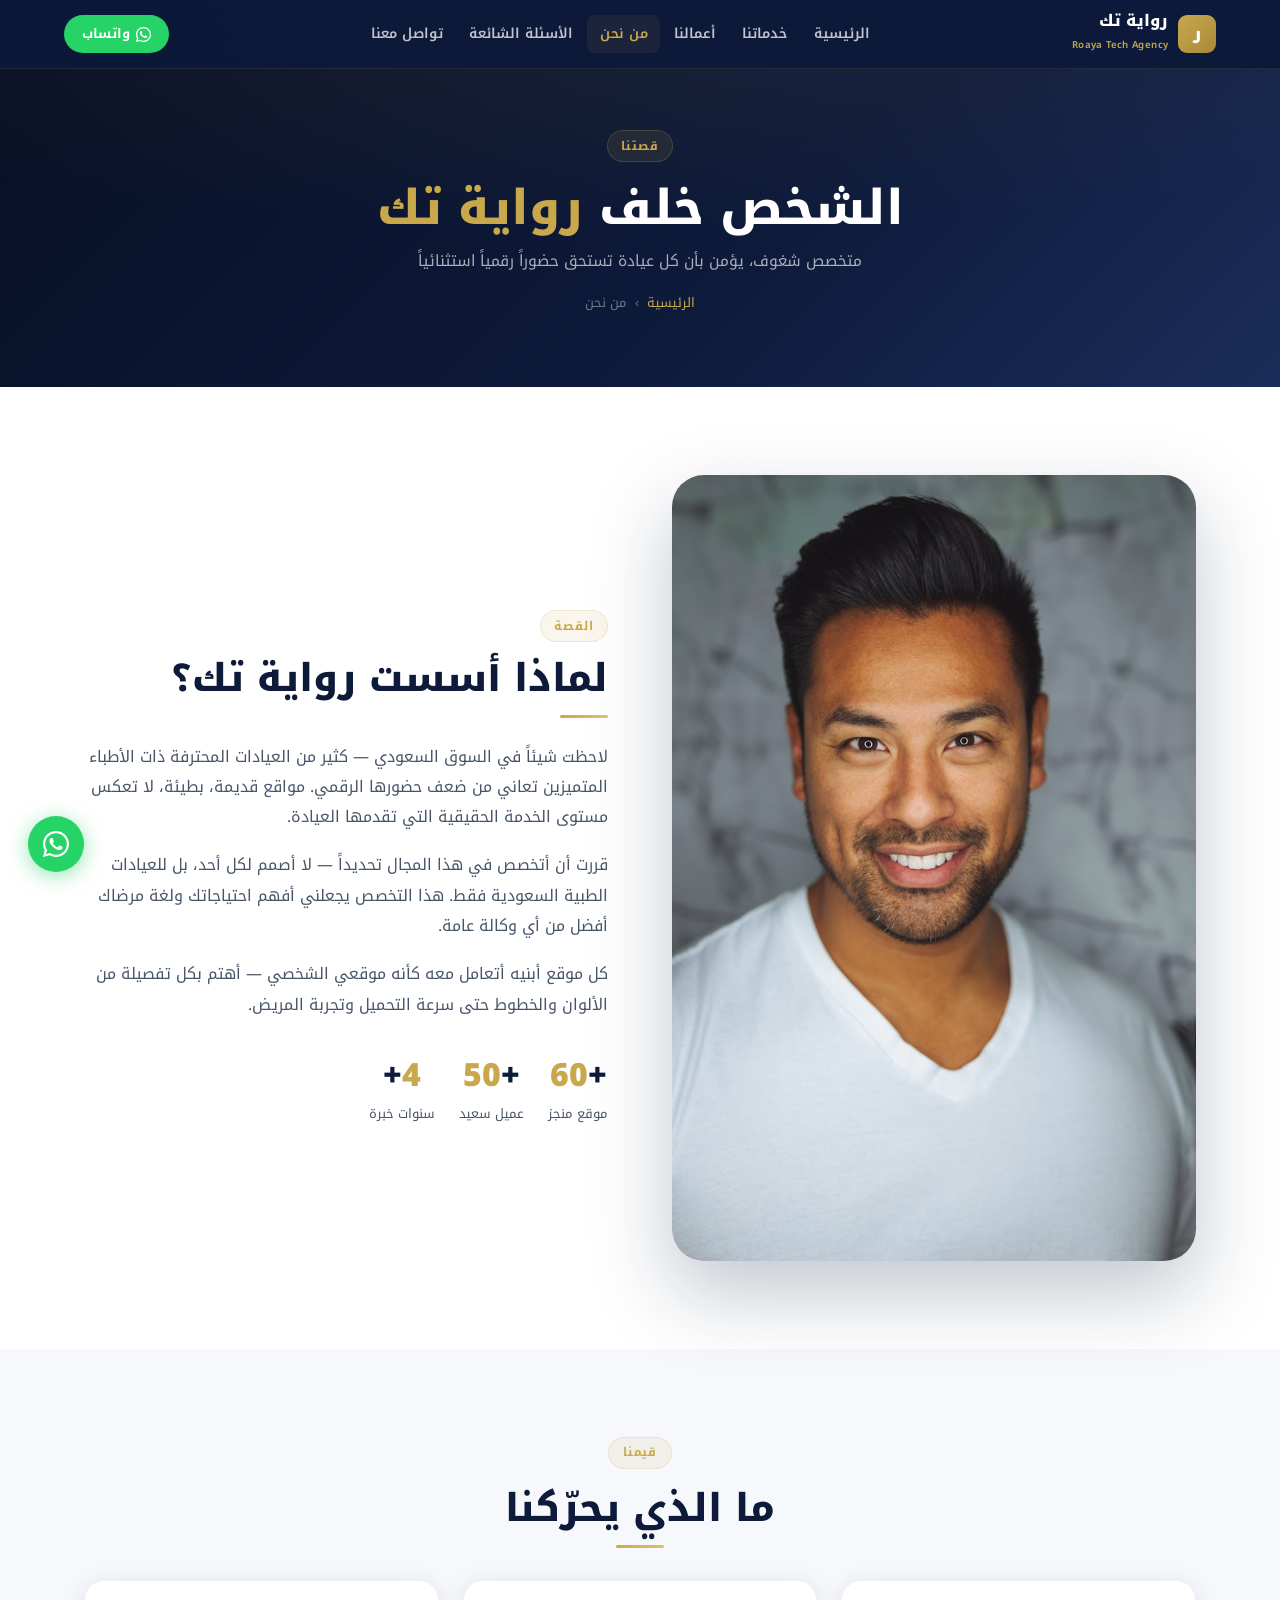
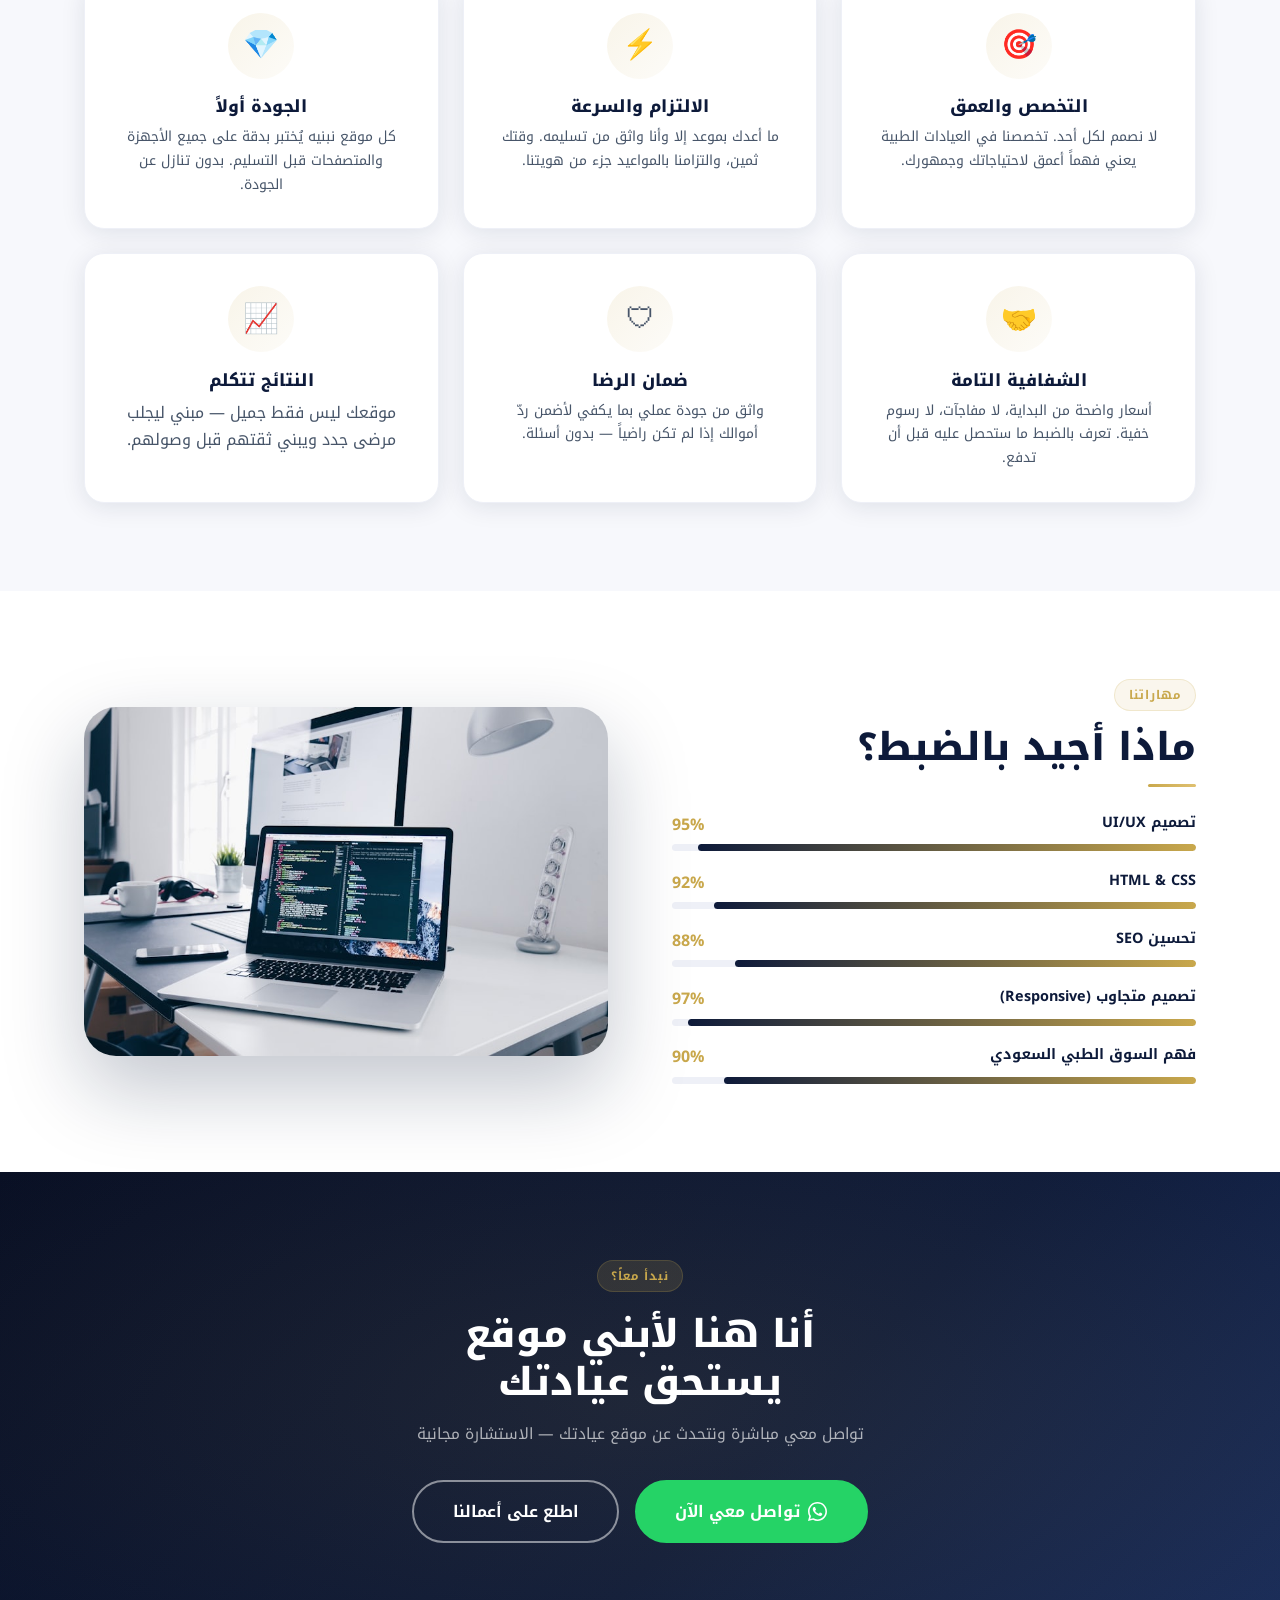
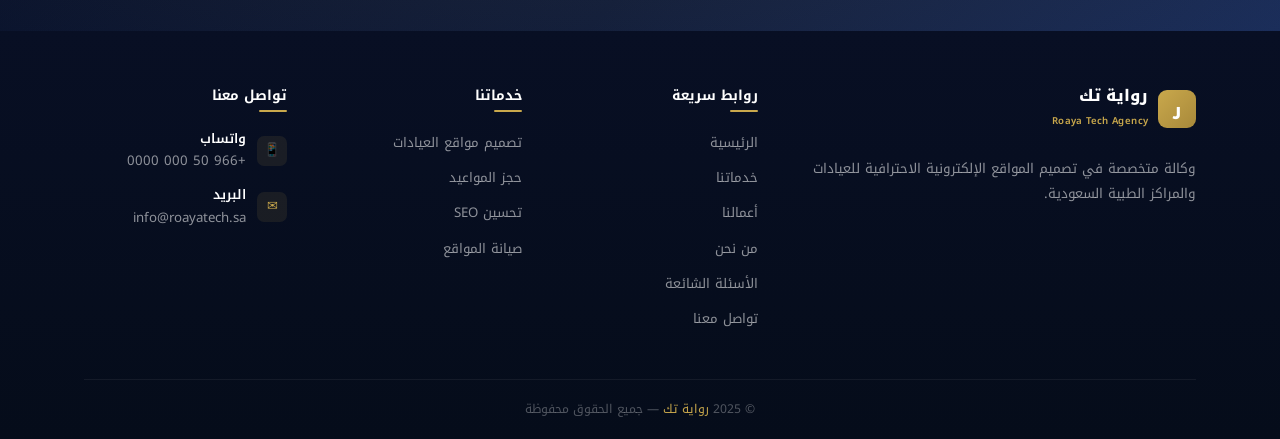
==== commit 5d936cb9: "feat: add local images folder, replace all external Unsplash URLs with local files Co-authored-by: C" ====
--- a/about.html
+++ b/about.html
@@ -5,6 +5,11 @@
   <meta name="viewport" content="width=device-width, initial-scale=1.0" />
   <title>من نحن | رواية تك</title>
   <meta name="description" content="تعرف على رواية تك — الشخص خلف المواقع الاحترافية للعيادات السعودية." />
+    <link rel="preconnect" href="https://fonts.googleapis.com">
+  <link rel="preconnect" href="https://fonts.gstatic.com" crossorigin>
+  <link rel="preconnect" href="https://images.unsplash.com">
+  <link rel="preload" href="https://fonts.googleapis.com/css2?family=Noto+Kufi+Arabic:wght@400;700;800;900&display=swap" as="style" onload="this.onload=null;this.rel='stylesheet'">
+  <noscript><link rel="stylesheet" href="https://fonts.googleapis.com/css2?family=Noto+Kufi+Arabic:wght@400;700;800;900&display=swap"></noscript>
   <link rel="stylesheet" href="style.css" />
 </head>
 <body>
@@ -60,7 +65,7 @@
   <div class="container">
     <div style="display:grid;grid-template-columns:1fr 1fr;gap:4rem;align-items:center;" class="about-grid">
       <div data-aos="fade-right">
-        <img src="https://images.unsplash.com/photo-1507003211169-0a1dd7228f2d?w=700&q=80" alt="مؤسس رواية تك" style="width:100%;border-radius:var(--radius-xl);box-shadow:var(--shadow-xl);" loading="lazy" />
+        <img src="images/about-person.jpg" alt="مؤسس رواية تك" style="width:100%;border-radius:var(--radius-xl);box-shadow:var(--shadow-xl);" loading="lazy" />
       </div>
       <div data-aos="fade-left">
         <span class="eyebrow" style="margin-bottom:.8rem;">القصة</span>
@@ -164,7 +169,7 @@
         </div>
       </div>
       <div data-aos="fade-left">
-        <img src="https://images.unsplash.com/photo-1498050108023-c5249f4df085?w=700&q=80" alt="تصميم موقع" style="width:100%;border-radius:var(--radius-xl);box-shadow:var(--shadow-xl);" loading="lazy" />
+        <img src="images/workspace.jpg" alt="تصميم موقع" style="width:100%;border-radius:var(--radius-xl);box-shadow:var(--shadow-xl);" loading="lazy" />
       </div>
     </div>
     <style>@media(max-width:768px){.skills-grid{grid-template-columns:1fr !important;} .skills-grid>div:last-child{display:none;}}</style>
--- a/style.css
+++ b/style.css
@@ -4,7 +4,7 @@
    Font: Noto Kufi Arabic
 ================================================================ */
 
-@import url('https://fonts.googleapis.com/css2?family=Noto+Kufi+Arabic:wght@300;400;500;600;700;800;900&display=swap');
+/* Google Fonts loaded via <link> in HTML for better performance */
 
 /* ─── Variables ────────────────────────────────────────────── */
 :root {
@@ -34,7 +34,7 @@
 /* ─── Reset ────────────────────────────────────────────────── */
 *,*::before,*::after{box-sizing:border-box;margin:0;padding:0}
 html{scroll-behavior:smooth;font-size:16px}
-body{font-family:'Noto Kufi Arabic',sans-serif;direction:rtl;text-align:right;background:var(--white);color:var(--text-body);line-height:1.7;overflow-x:hidden}
+body{font-family:'Noto Kufi Arabic','Segoe UI',Tahoma,Arial,sans-serif;direction:rtl;text-align:right;background:var(--white);color:var(--text-body);line-height:1.7;overflow-x:hidden}
 img{max-width:100%;display:block}
 a{text-decoration:none;color:inherit}
 ul{list-style:none}
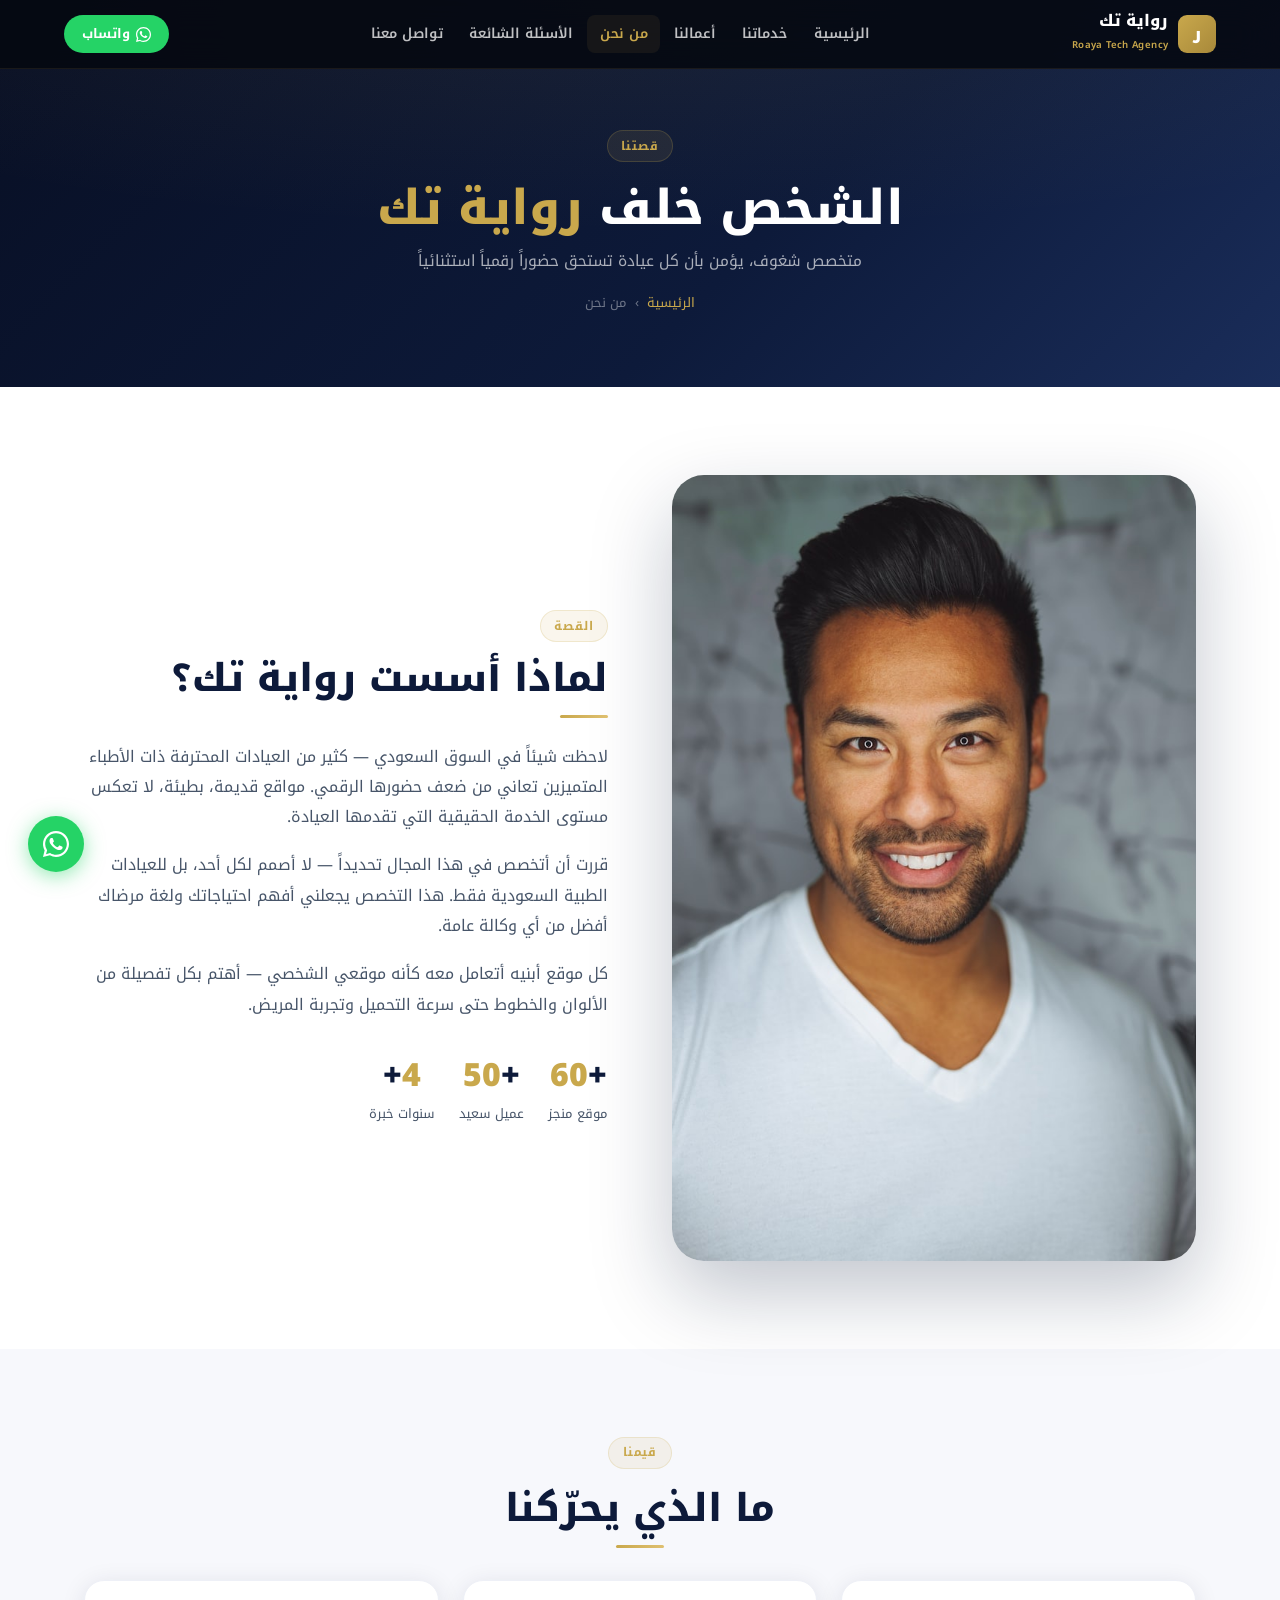
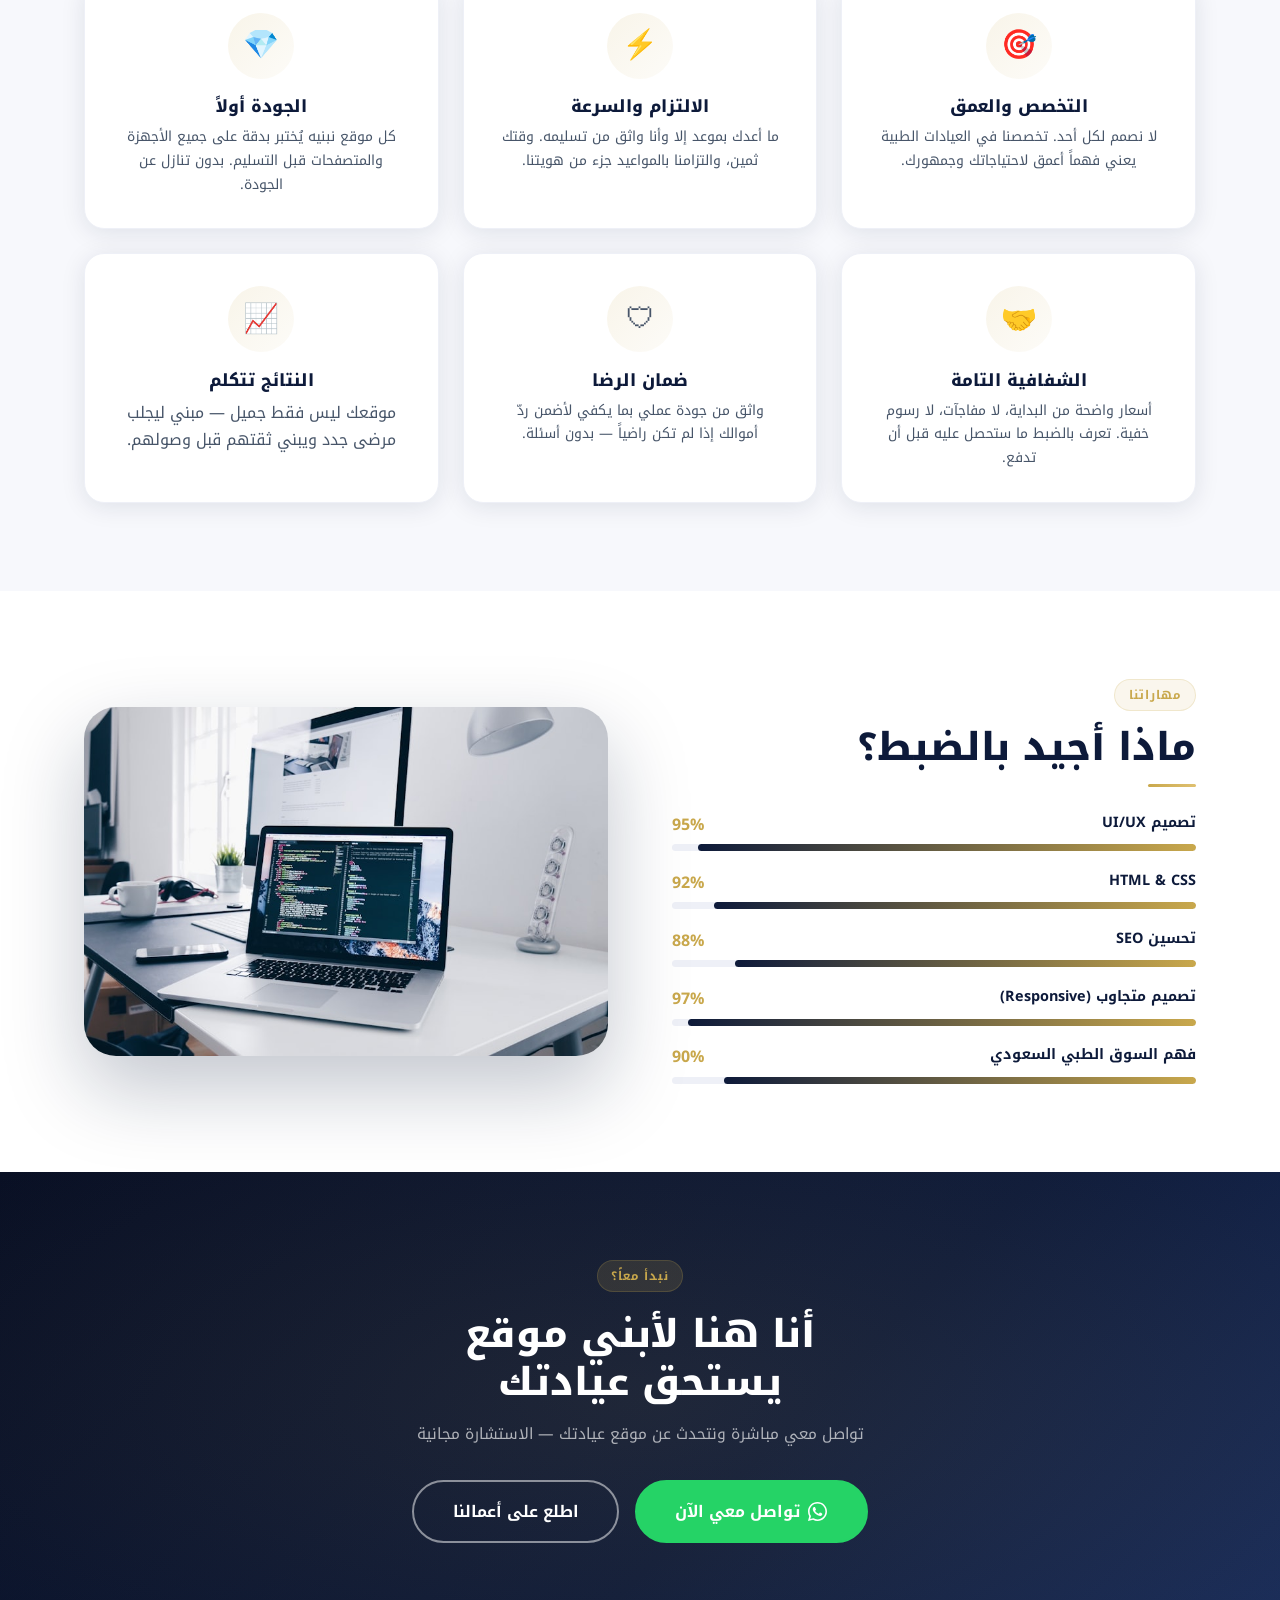
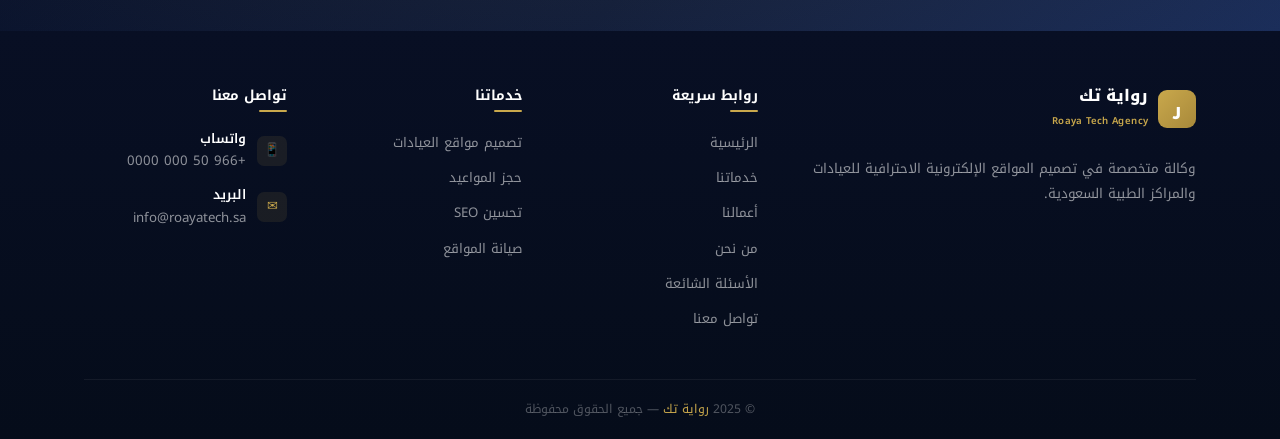
==== commit f5862272: "update: replace placeholder WhatsApp number with real number Co-authored-by: Cursor <cursoragent@cur" ====
--- a/about.html
+++ b/about.html
@@ -30,7 +30,7 @@
       <a href="contact.html">تواصل معنا</a>
     </div>
     <div class="nav-cta">
-      <a href="https://wa.me/966500000000" target="_blank" class="nav-wa">
+      <a href="https://wa.me/212693579039" target="_blank" class="nav-wa">
         <svg width="15" height="15" viewBox="0 0 24 24" fill="currentColor"><path d="M17.472 14.382c-.297-.149-1.758-.867-2.03-.967-.273-.099-.471-.148-.67.15-.197.297-.767.966-.94 1.164-.173.199-.347.223-.644.075-.297-.15-1.255-.463-2.39-1.475-.883-.788-1.48-1.761-1.653-2.059-.173-.297-.018-.458.13-.606.134-.133.298-.347.446-.52.149-.174.198-.298.298-.497.099-.198.05-.371-.025-.52-.075-.149-.669-1.612-.916-2.207-.242-.579-.487-.5-.669-.51-.173-.008-.371-.01-.57-.01-.198 0-.52.074-.792.372-.272.297-1.04 1.016-1.04 2.479 0 1.462 1.065 2.875 1.213 3.074.149.198 2.096 3.2 5.077 4.487.709.306 1.262.489 1.694.625.712.227 1.36.195 1.871.118.571-.085 1.758-.719 2.006-1.413.248-.694.248-1.289.173-1.413-.074-.124-.272-.198-.57-.347z"/><path d="M12 0C5.373 0 0 5.373 0 12c0 2.124.556 4.118 1.528 5.845L0 24l6.335-1.652A11.953 11.953 0 0012 24c6.627 0 12-5.373 12-12S18.627 0 12 0zm0 22c-1.854 0-3.584-.504-5.073-1.385l-.363-.215-3.761.981.999-3.667-.236-.376A9.956 9.956 0 012 12C2 6.486 6.486 2 12 2s10 4.486 10 10-4.486 10-10 10z"/></svg>
         واتساب
       </a>
@@ -45,7 +45,7 @@
   <a href="about.html">من نحن</a>
   <a href="faq.html">الأسئلة الشائعة</a>
   <a href="contact.html">تواصل معنا</a>
-  <a href="https://wa.me/966500000000" target="_blank" class="nav-wa" style="margin-top:.7rem;justify-content:center;display:flex;">تواصل عبر واتساب</a>
+  <a href="https://wa.me/212693579039" target="_blank" class="nav-wa" style="margin-top:.7rem;justify-content:center;display:flex;">تواصل عبر واتساب</a>
 </div>
 
 <!-- PAGE HERO -->
@@ -90,7 +90,7 @@
         </div>
       </div>
     </div>
-    <style>@media(max-width:768px){.about-grid{grid-template-columns:1fr !important;} .about-grid>div:first-child{display:none;}}</style>
+    <style>@media(max-width:768px){.about-grid{grid-template-columns:1fr !important;} .about-grid>div:first-child img{height:260px !important;}}</style>
   </div>
 </section>
 
@@ -183,7 +183,7 @@
     <h2 class="cta-title">أنا هنا لأبني موقع<br>يستحق عيادتك</h2>
     <p class="cta-sub">تواصل معي مباشرة ونتحدث عن موقع عيادتك — الاستشارة مجانية</p>
     <div class="cta-btns">
-      <a href="https://wa.me/966500000000?text=السلام عليكم، قرأت عنكم وأريد التحدث عن موقع لعيادتي" target="_blank" class="btn btn-wa btn-lg">
+      <a href="https://wa.me/212693579039?text=السلام عليكم، قرأت عنكم وأريد التحدث عن موقع لعيادتي" target="_blank" class="btn btn-wa btn-lg">
         <svg width="19" height="19" viewBox="0 0 24 24" fill="currentColor"><path d="M17.472 14.382c-.297-.149-1.758-.867-2.03-.967-.273-.099-.471-.148-.67.15-.197.297-.767.966-.94 1.164-.173.199-.347.223-.644.075-.297-.15-1.255-.463-2.39-1.475-.883-.788-1.48-1.761-1.653-2.059-.173-.297-.018-.458.13-.606.134-.133.298-.347.446-.52.149-.174.198-.298.298-.497.099-.198.05-.371-.025-.52-.075-.149-.669-1.612-.916-2.207-.242-.579-.487-.5-.669-.51-.173-.008-.371-.01-.57-.01-.198 0-.52.074-.792.372-.272.297-1.04 1.016-1.04 2.479 0 1.462 1.065 2.875 1.213 3.074.149.198 2.096 3.2 5.077 4.487.709.306 1.262.489 1.694.625.712.227 1.36.195 1.871.118.571-.085 1.758-.719 2.006-1.413.248-.694.248-1.289.173-1.413-.074-.124-.272-.198-.57-.347z"/><path d="M12 0C5.373 0 0 5.373 0 12c0 2.124.556 4.118 1.528 5.845L0 24l6.335-1.652A11.953 11.953 0 0012 24c6.627 0 12-5.373 12-12S18.627 0 12 0zm0 22c-1.854 0-3.584-.504-5.073-1.385l-.363-.215-3.761.981.999-3.667-.236-.376A9.956 9.956 0 012 12C2 6.486 6.486 2 12 2s10 4.486 10 10-4.486 10-10 10z"/></svg>
         تواصل معي الآن
       </a>
@@ -233,7 +233,7 @@
   <div class="footer-bottom">© 2025 <span>رواية تك</span> — جميع الحقوق محفوظة</div>
 </footer>
 
-<a href="https://wa.me/966500000000" target="_blank" class="float-wa">
+<a href="https://wa.me/212693579039" target="_blank" class="float-wa">
   <svg viewBox="0 0 24 24" fill="white"><path d="M17.472 14.382c-.297-.149-1.758-.867-2.03-.967-.273-.099-.471-.148-.67.15-.197.297-.767.966-.94 1.164-.173.199-.347.223-.644.075-.297-.15-1.255-.463-2.39-1.475-.883-.788-1.48-1.761-1.653-2.059-.173-.297-.018-.458.13-.606.134-.133.298-.347.446-.52.149-.174.198-.298.298-.497.099-.198.05-.371-.025-.52-.075-.149-.669-1.612-.916-2.207-.242-.579-.487-.5-.669-.51-.173-.008-.371-.01-.57-.01-.198 0-.52.074-.792.372-.272.297-1.04 1.016-1.04 2.479 0 1.462 1.065 2.875 1.213 3.074.149.198 2.096 3.2 5.077 4.487.709.306 1.262.489 1.694.625.712.227 1.36.195 1.871.118.571-.085 1.758-.719 2.006-1.413.248-.694.248-1.289.173-1.413-.074-.124-.272-.198-.57-.347z"/><path d="M12 0C5.373 0 0 5.373 0 12c0 2.124.556 4.118 1.528 5.845L0 24l6.335-1.652A11.953 11.953 0 0012 24c6.627 0 12-5.373 12-12S18.627 0 12 0zm0 22c-1.854 0-3.584-.504-5.073-1.385l-.363-.215-3.761.981.999-3.667-.236-.376A9.956 9.956 0 012 12C2 6.486 6.486 2 12 2s10 4.486 10 10-4.486 10-10 10z"/></svg>
 </a>
 
--- a/style.css
+++ b/style.css
@@ -128,13 +128,13 @@
 /* ─── Navbar ────────────────────────────────────────────────── */
 .navbar {
   position: fixed; top: 0; right: 0; left: 0; z-index: 1000;
-  background: rgba(13,26,58,.92);
-  backdrop-filter: blur(16px);
-  -webkit-backdrop-filter: blur(16px);
-  border-bottom: 1px solid rgba(201,168,76,.12);
+  background: rgba(5,8,16,.88);
+  backdrop-filter: blur(20px);
+  -webkit-backdrop-filter: blur(20px);
+  border-bottom: 1px solid rgba(201,168,76,.10);
   transition: var(--t);
 }
-.navbar.scrolled { background: rgba(13,26,58,.98); box-shadow: 0 4px 32px rgba(0,0,0,.3); }
+.navbar.scrolled { background: rgba(5,8,16,.97); box-shadow: 0 4px 32px rgba(0,0,0,.4); }
 .nav-inner {
   display: flex; align-items: center; justify-content: space-between;
   height: 68px; max-width: 1200px; margin: 0 auto; padding: 0 1.5rem;
